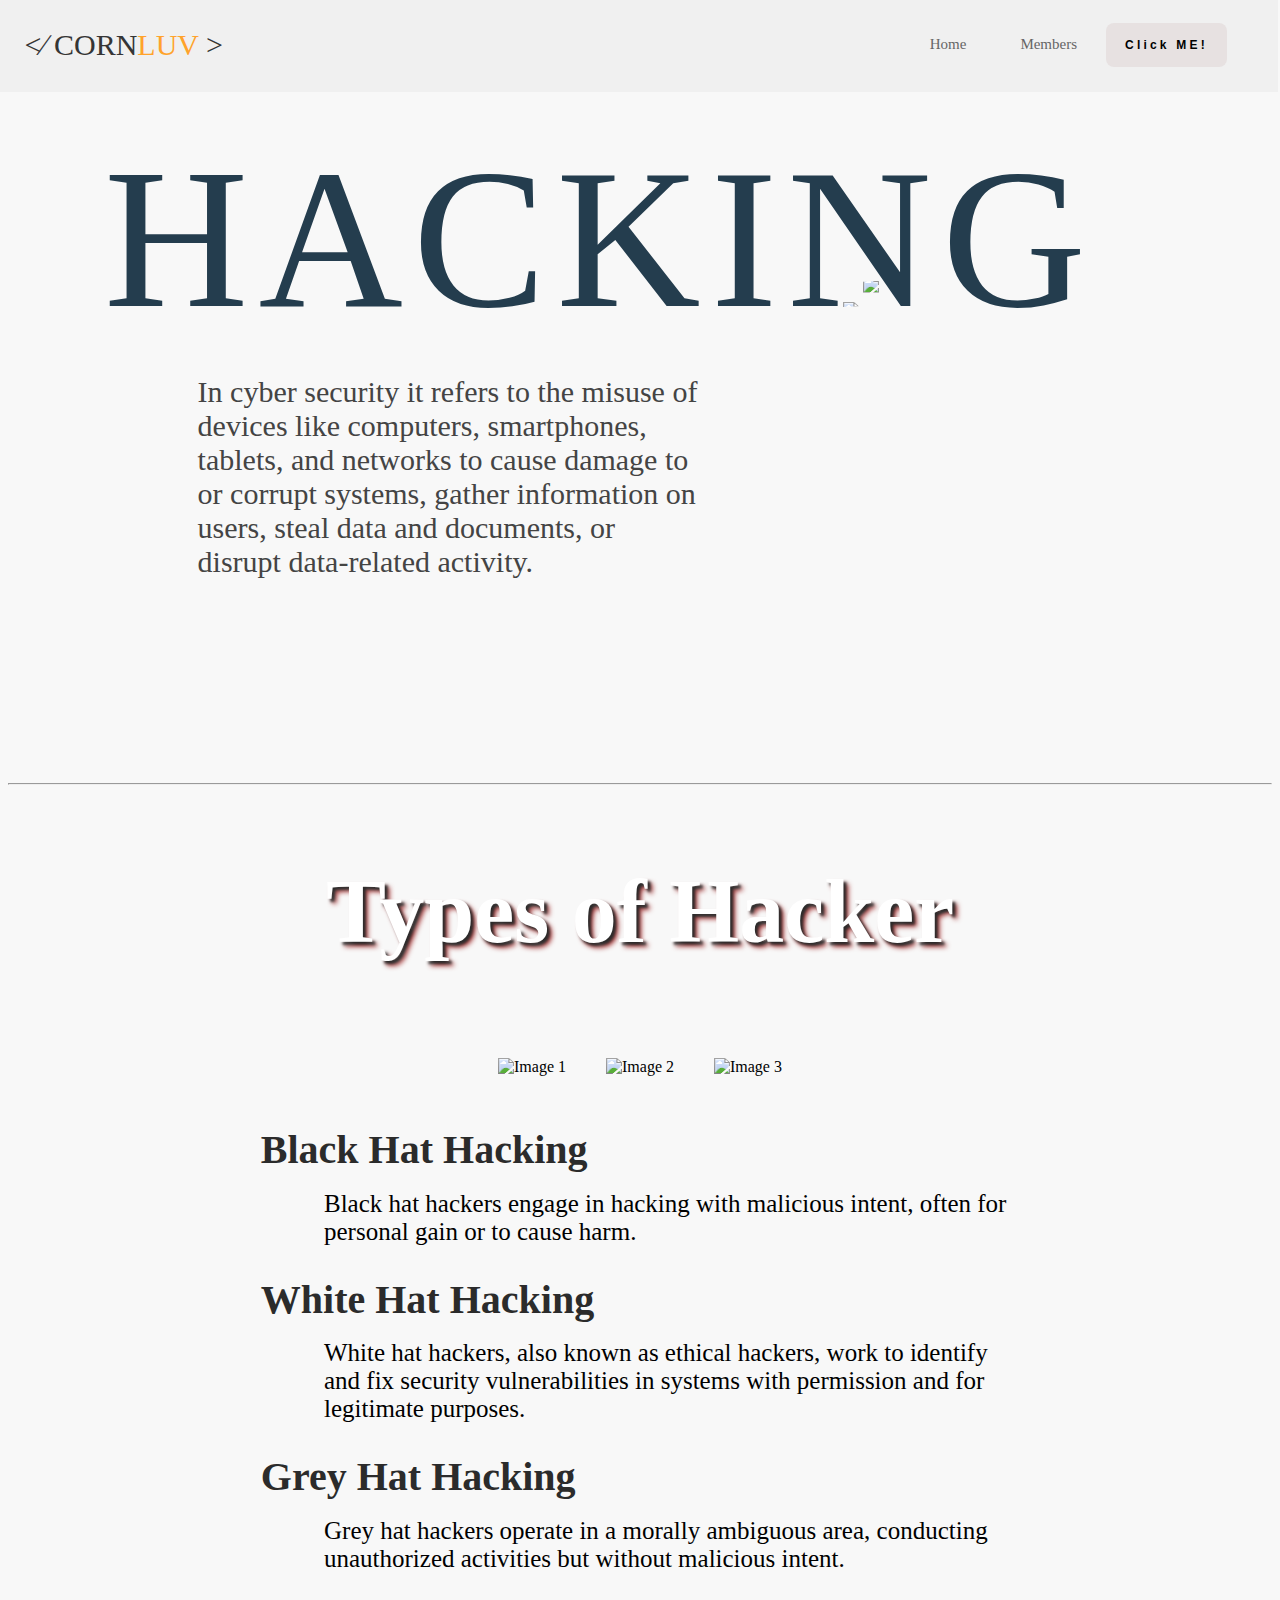
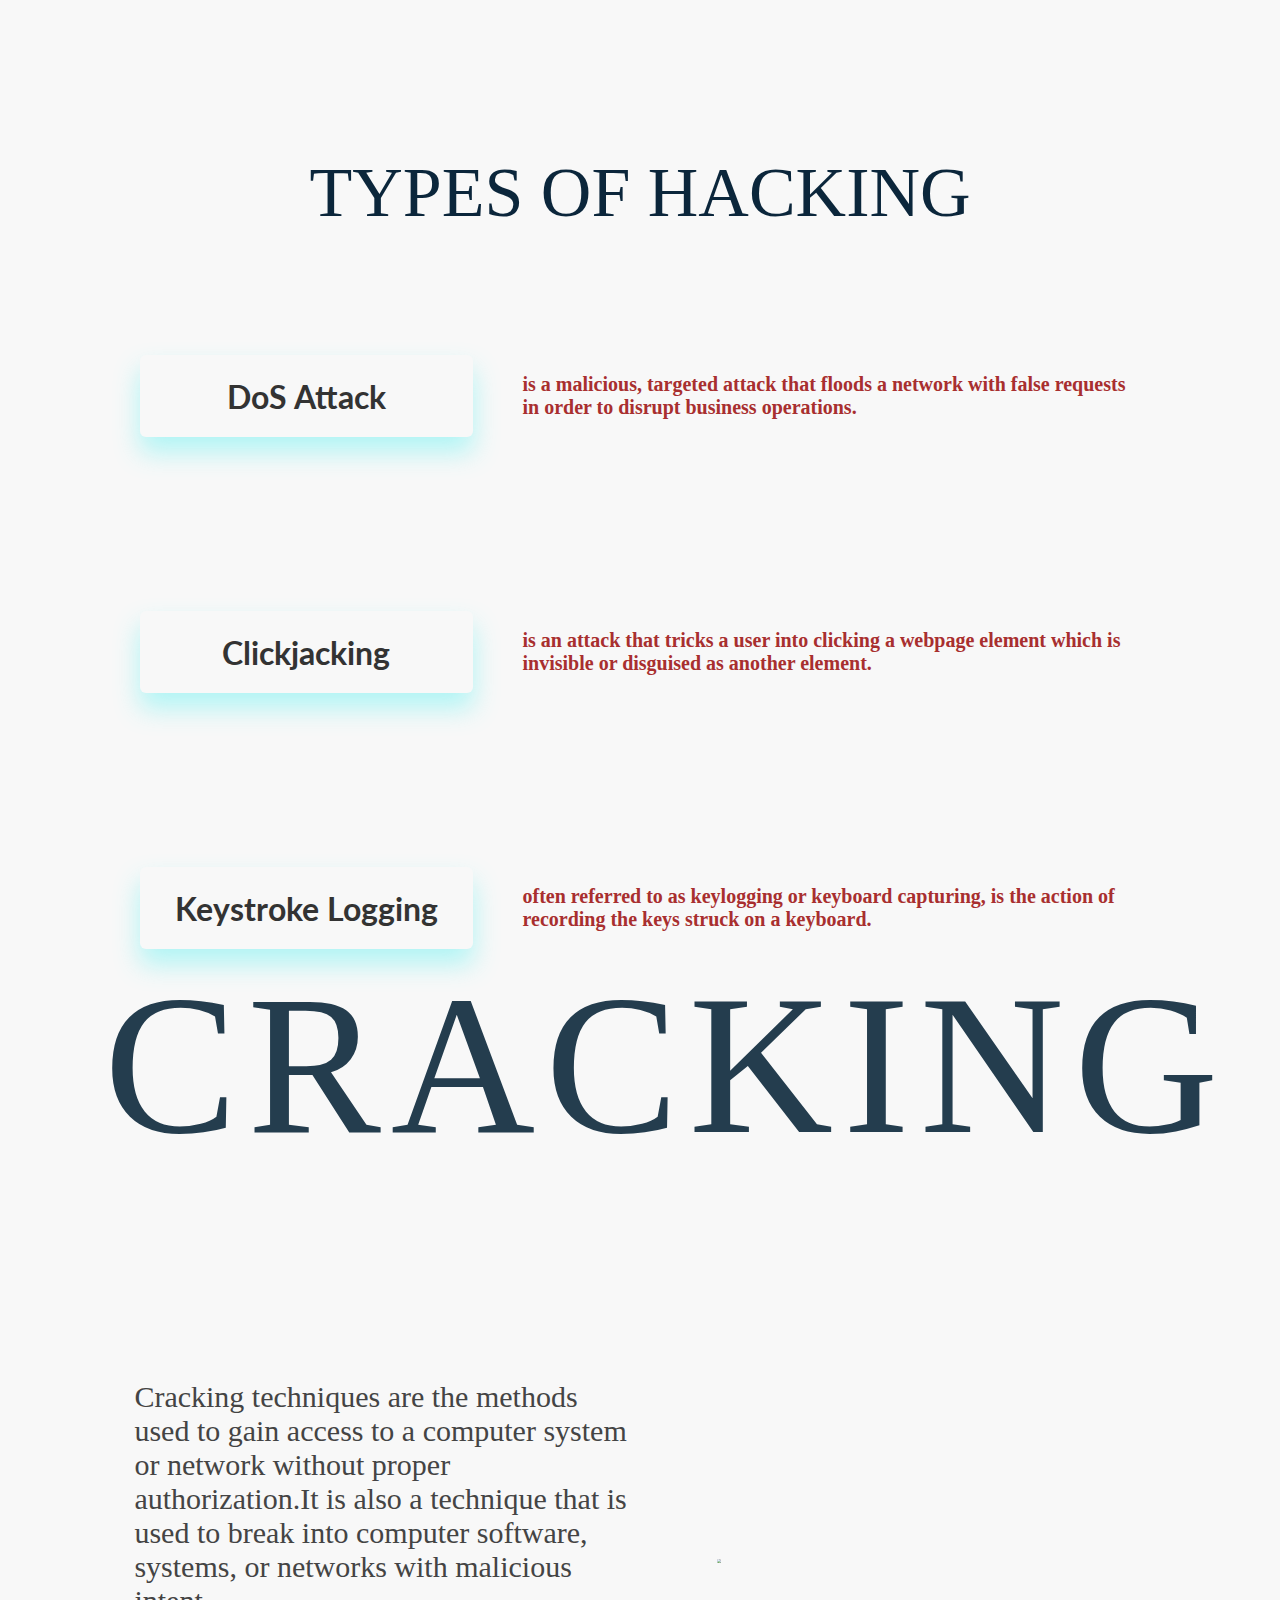
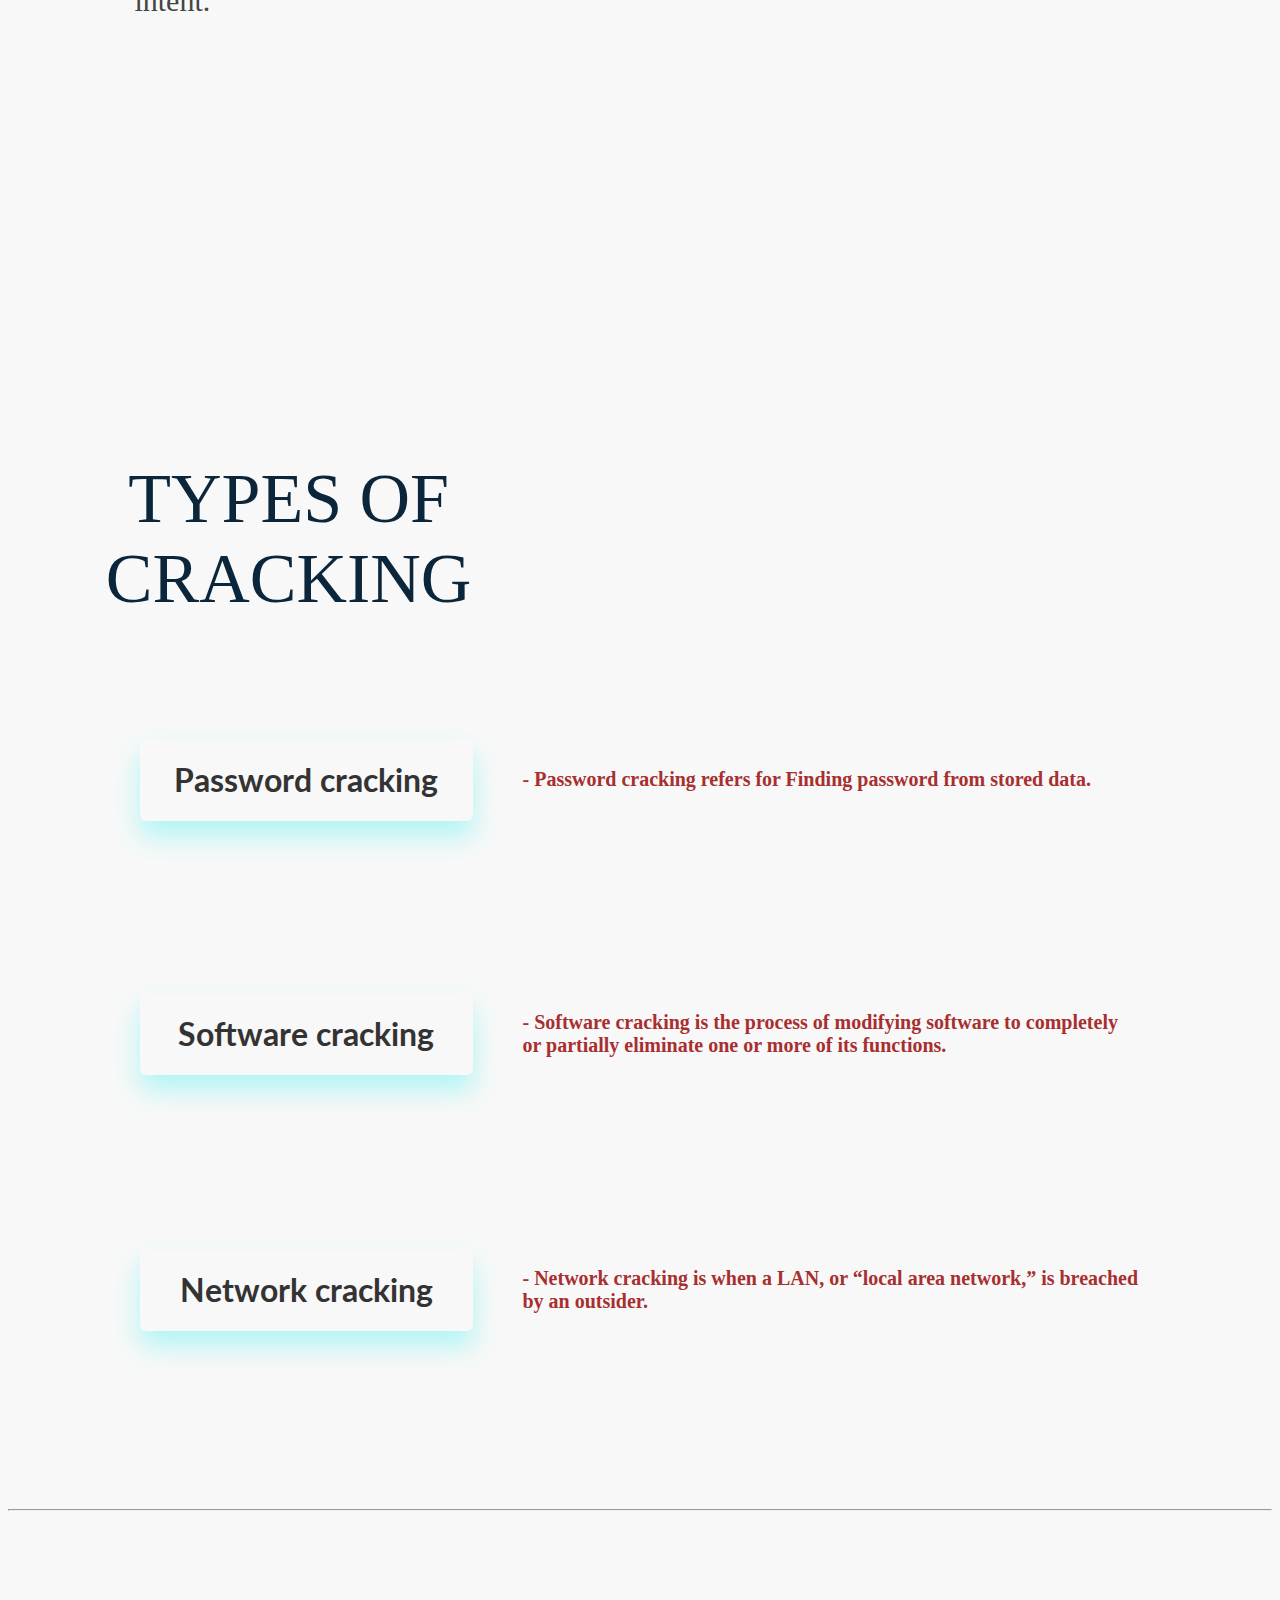
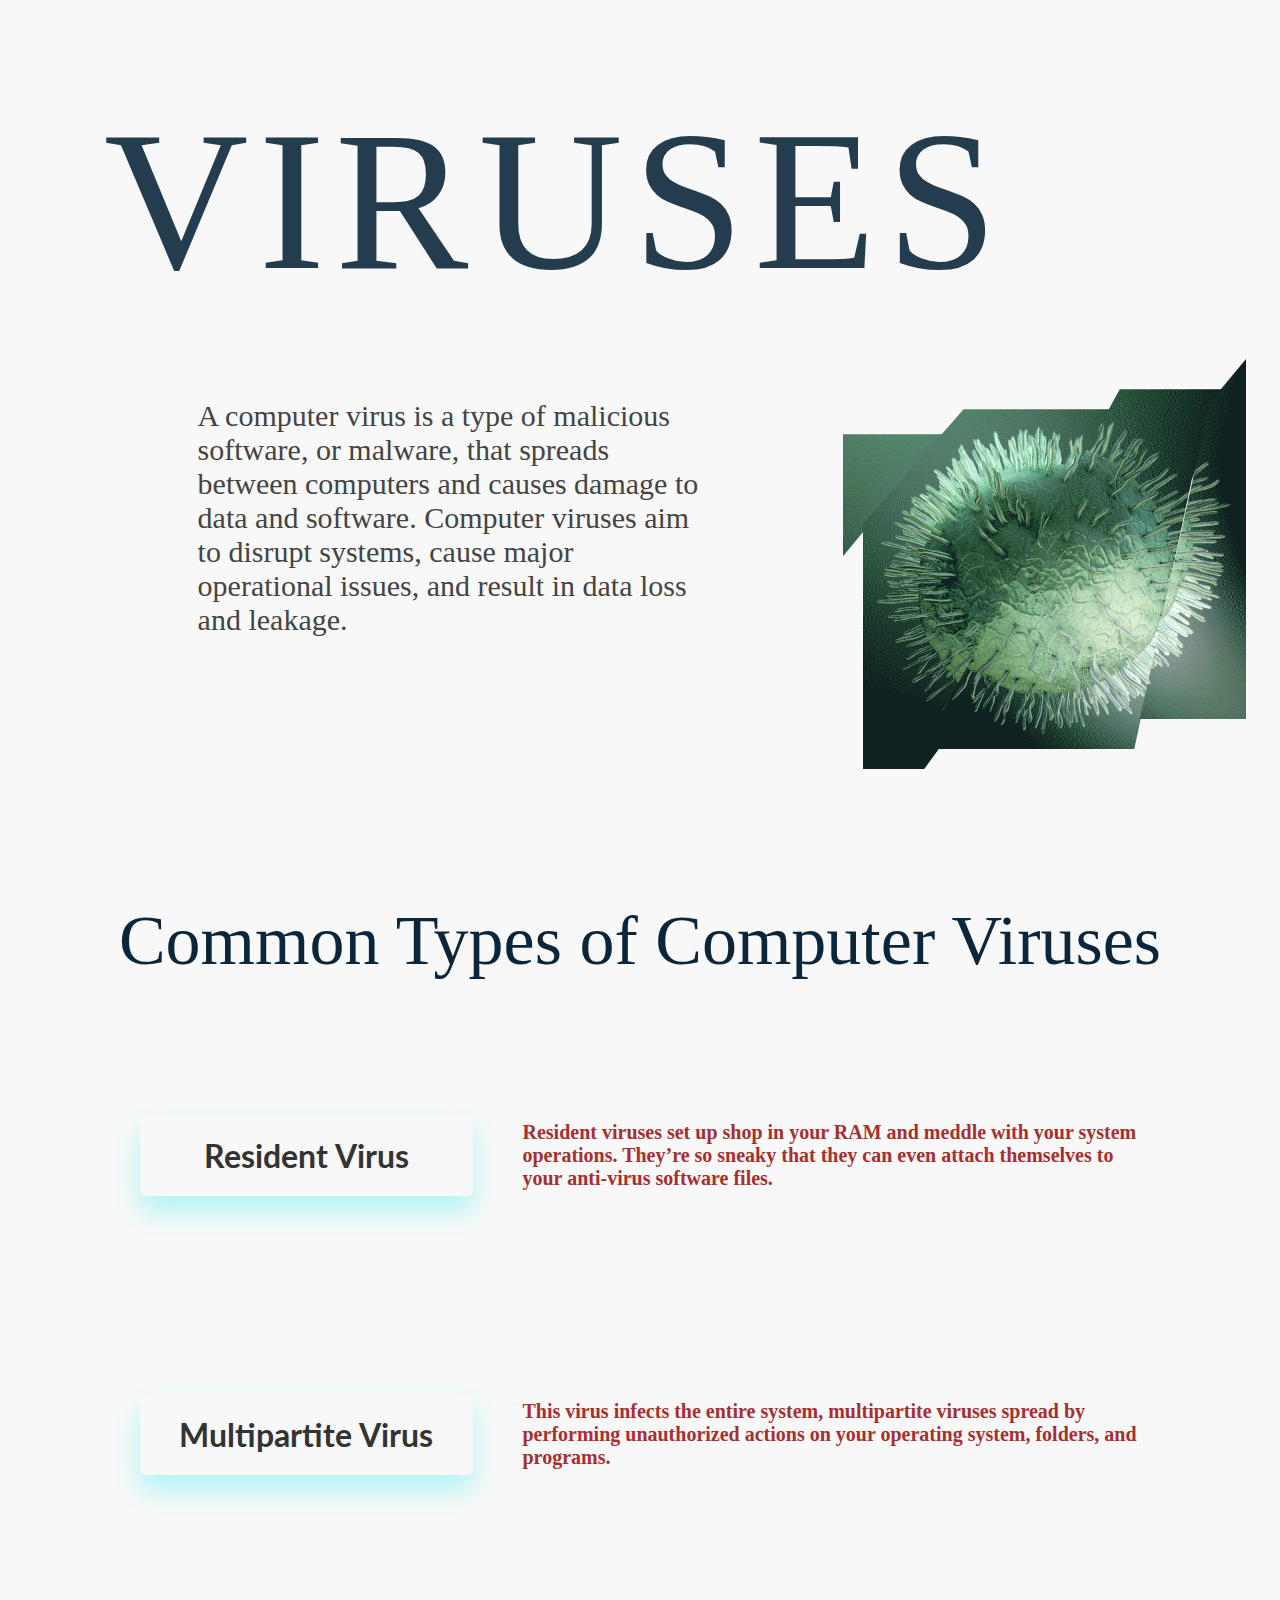
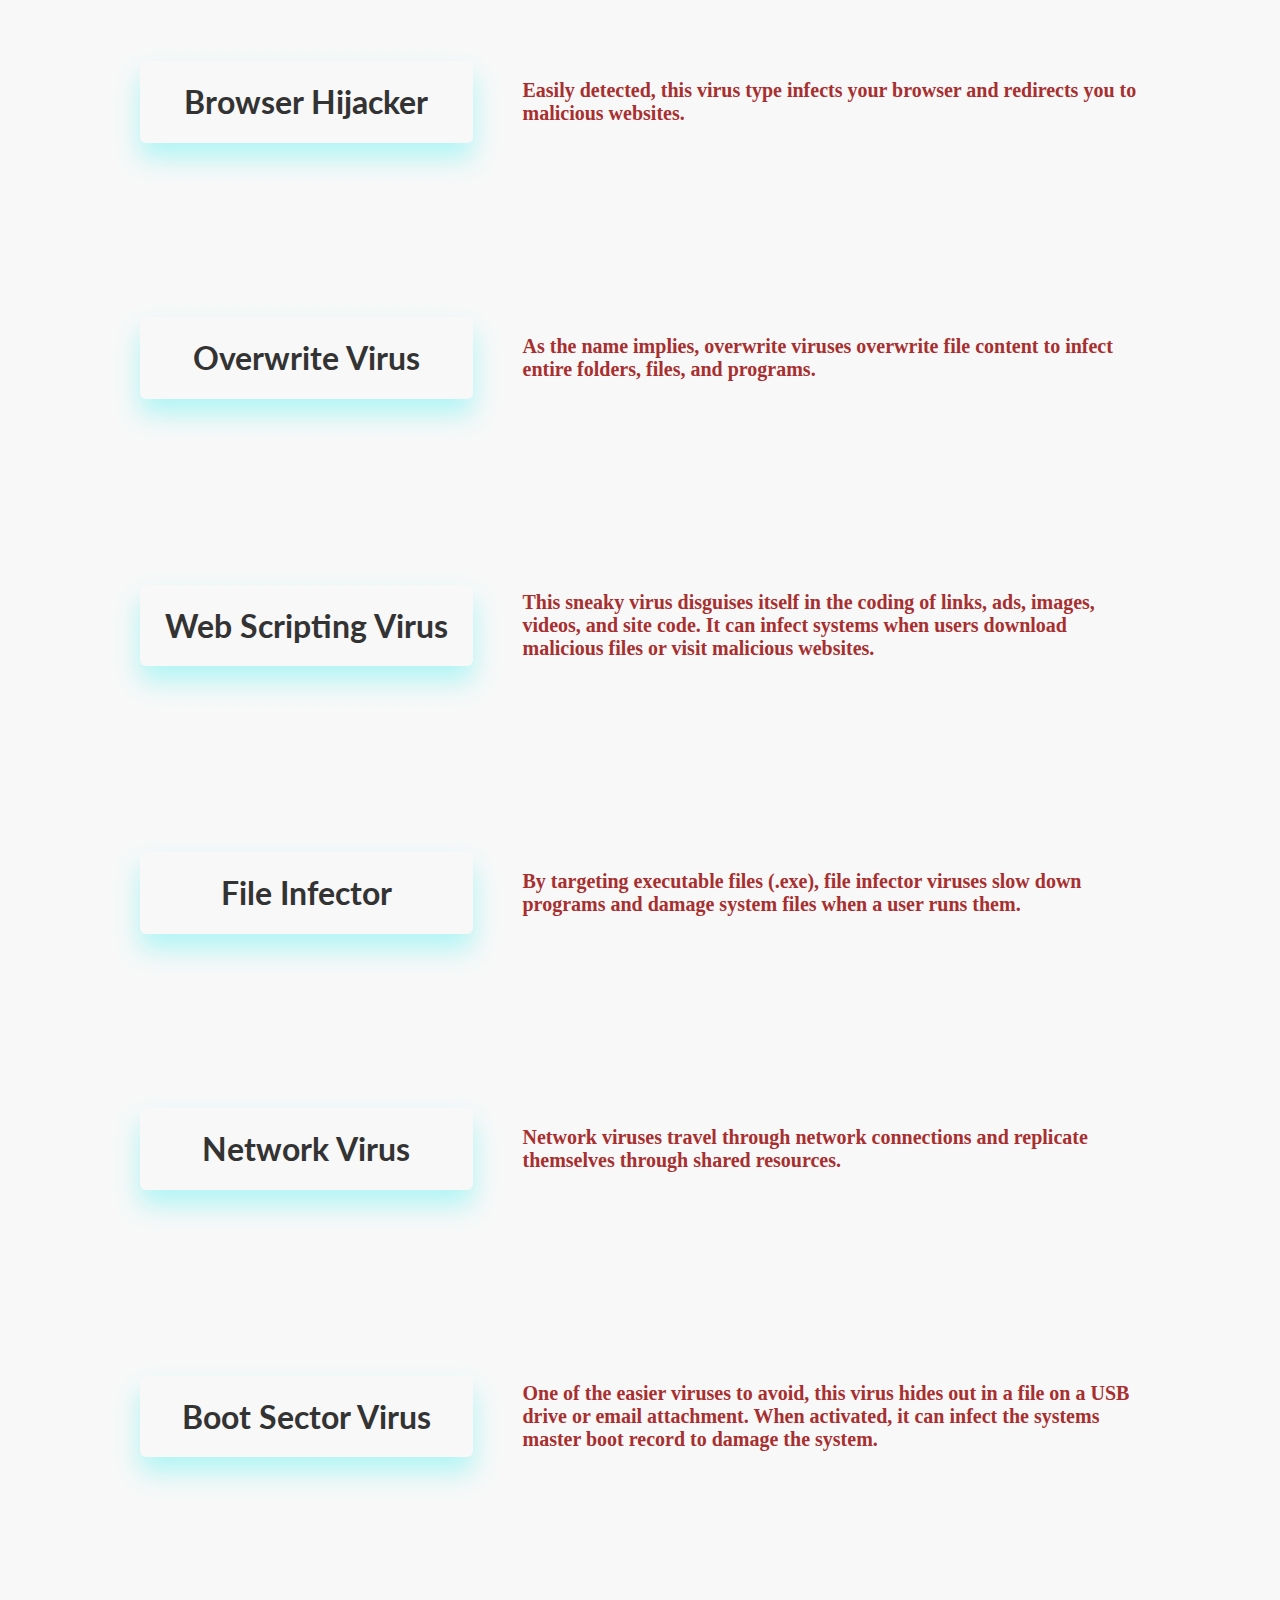
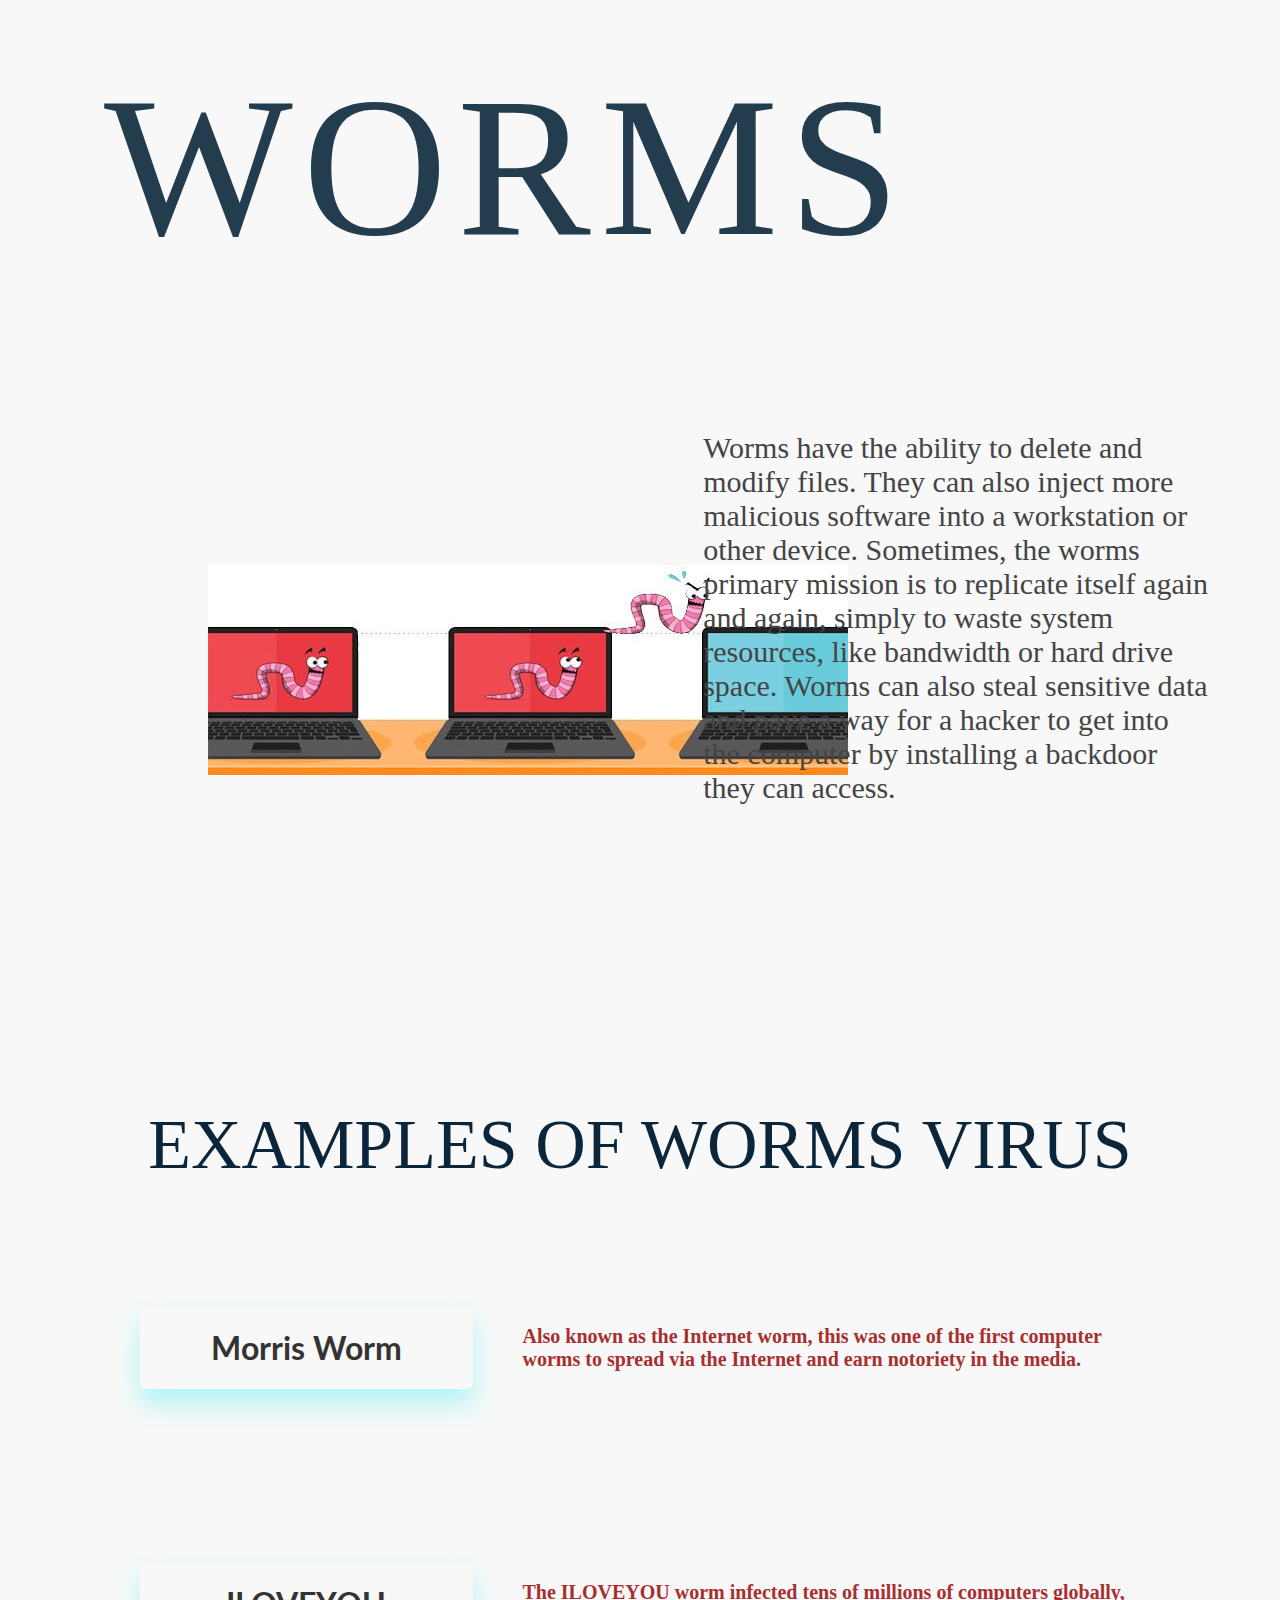
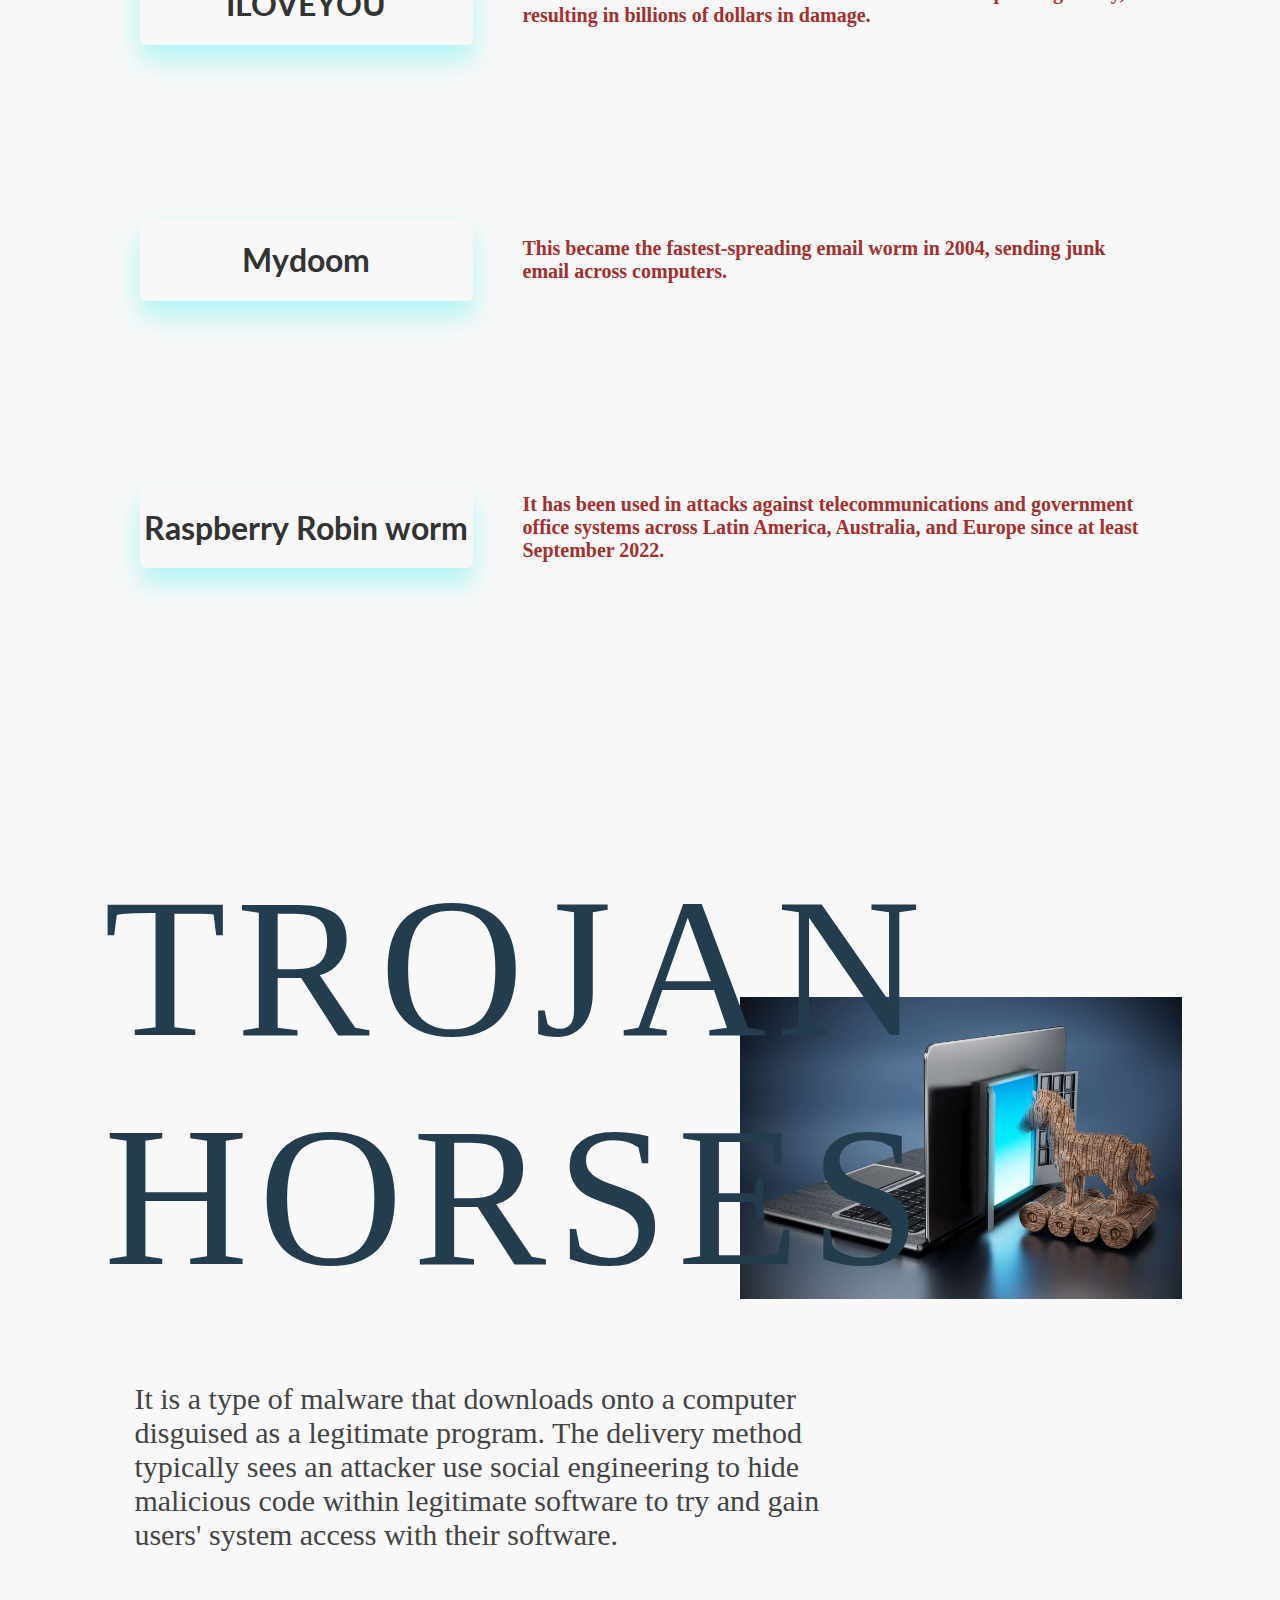
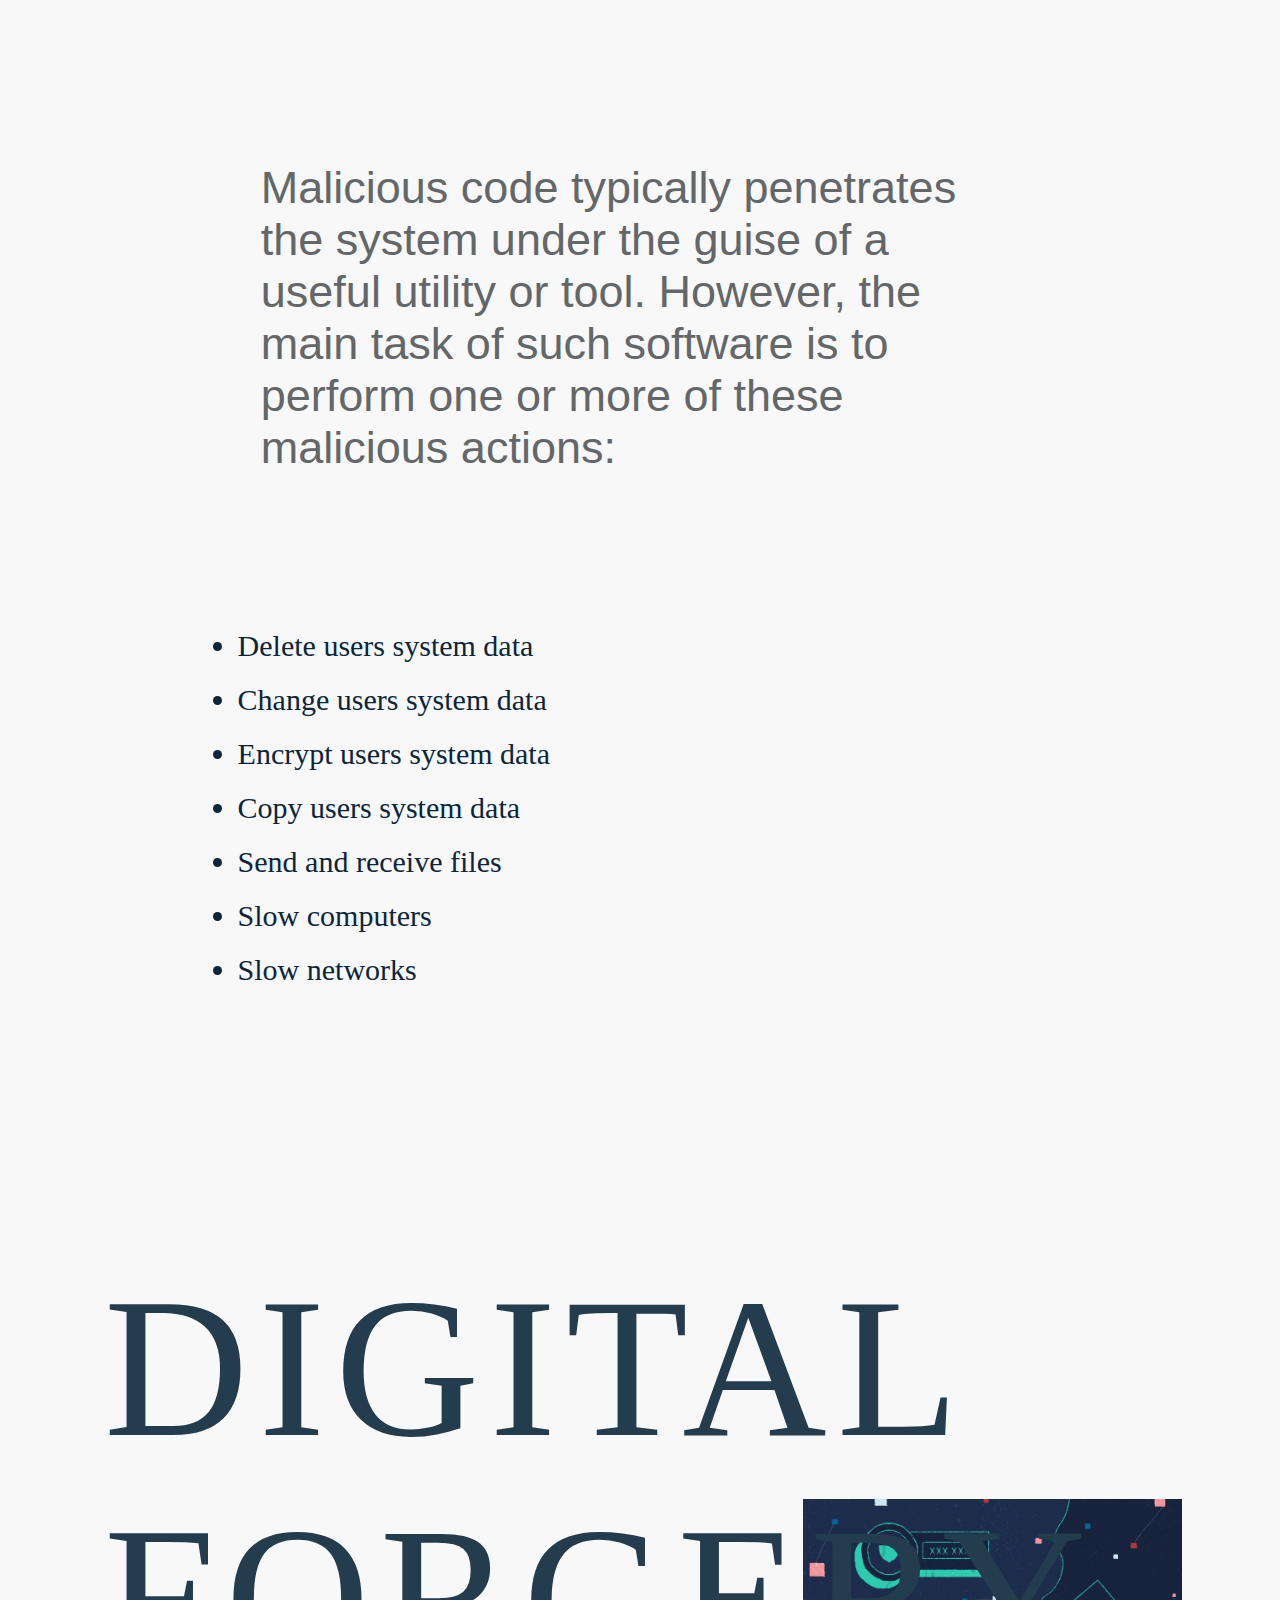
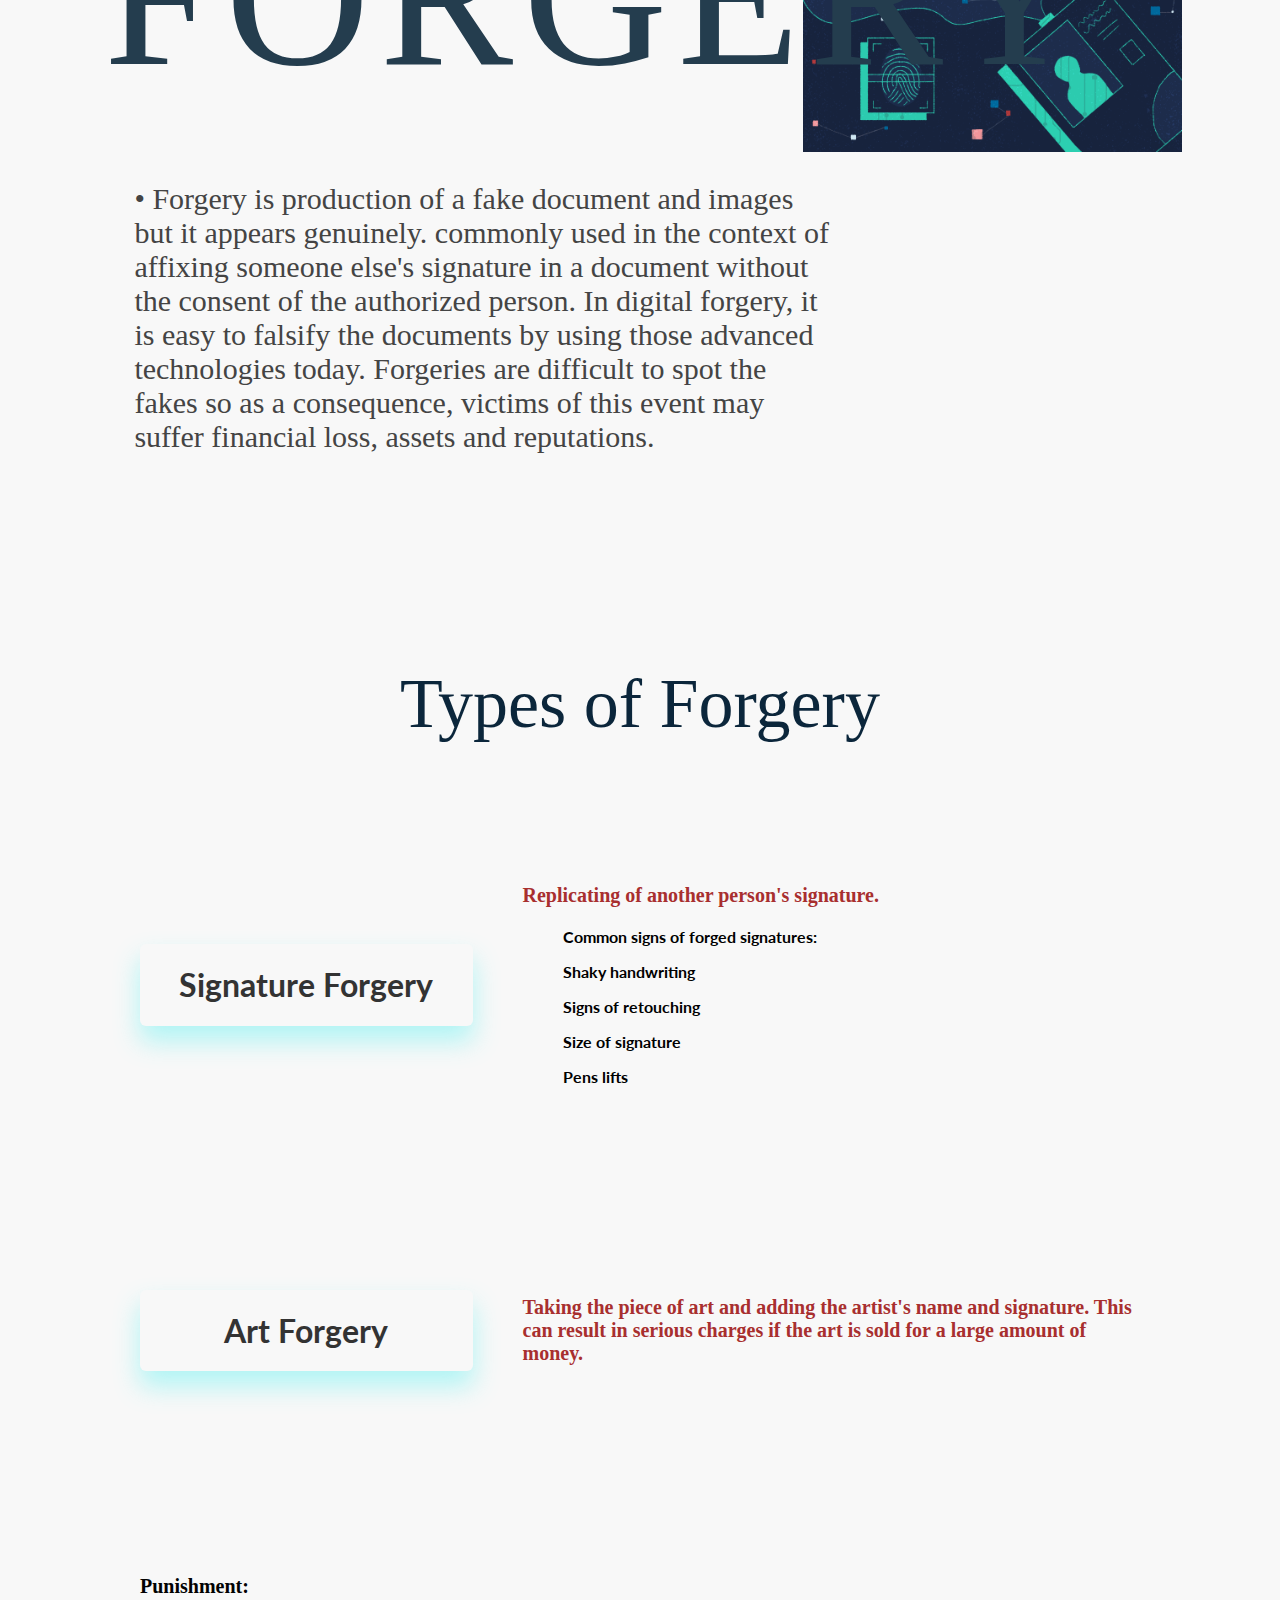
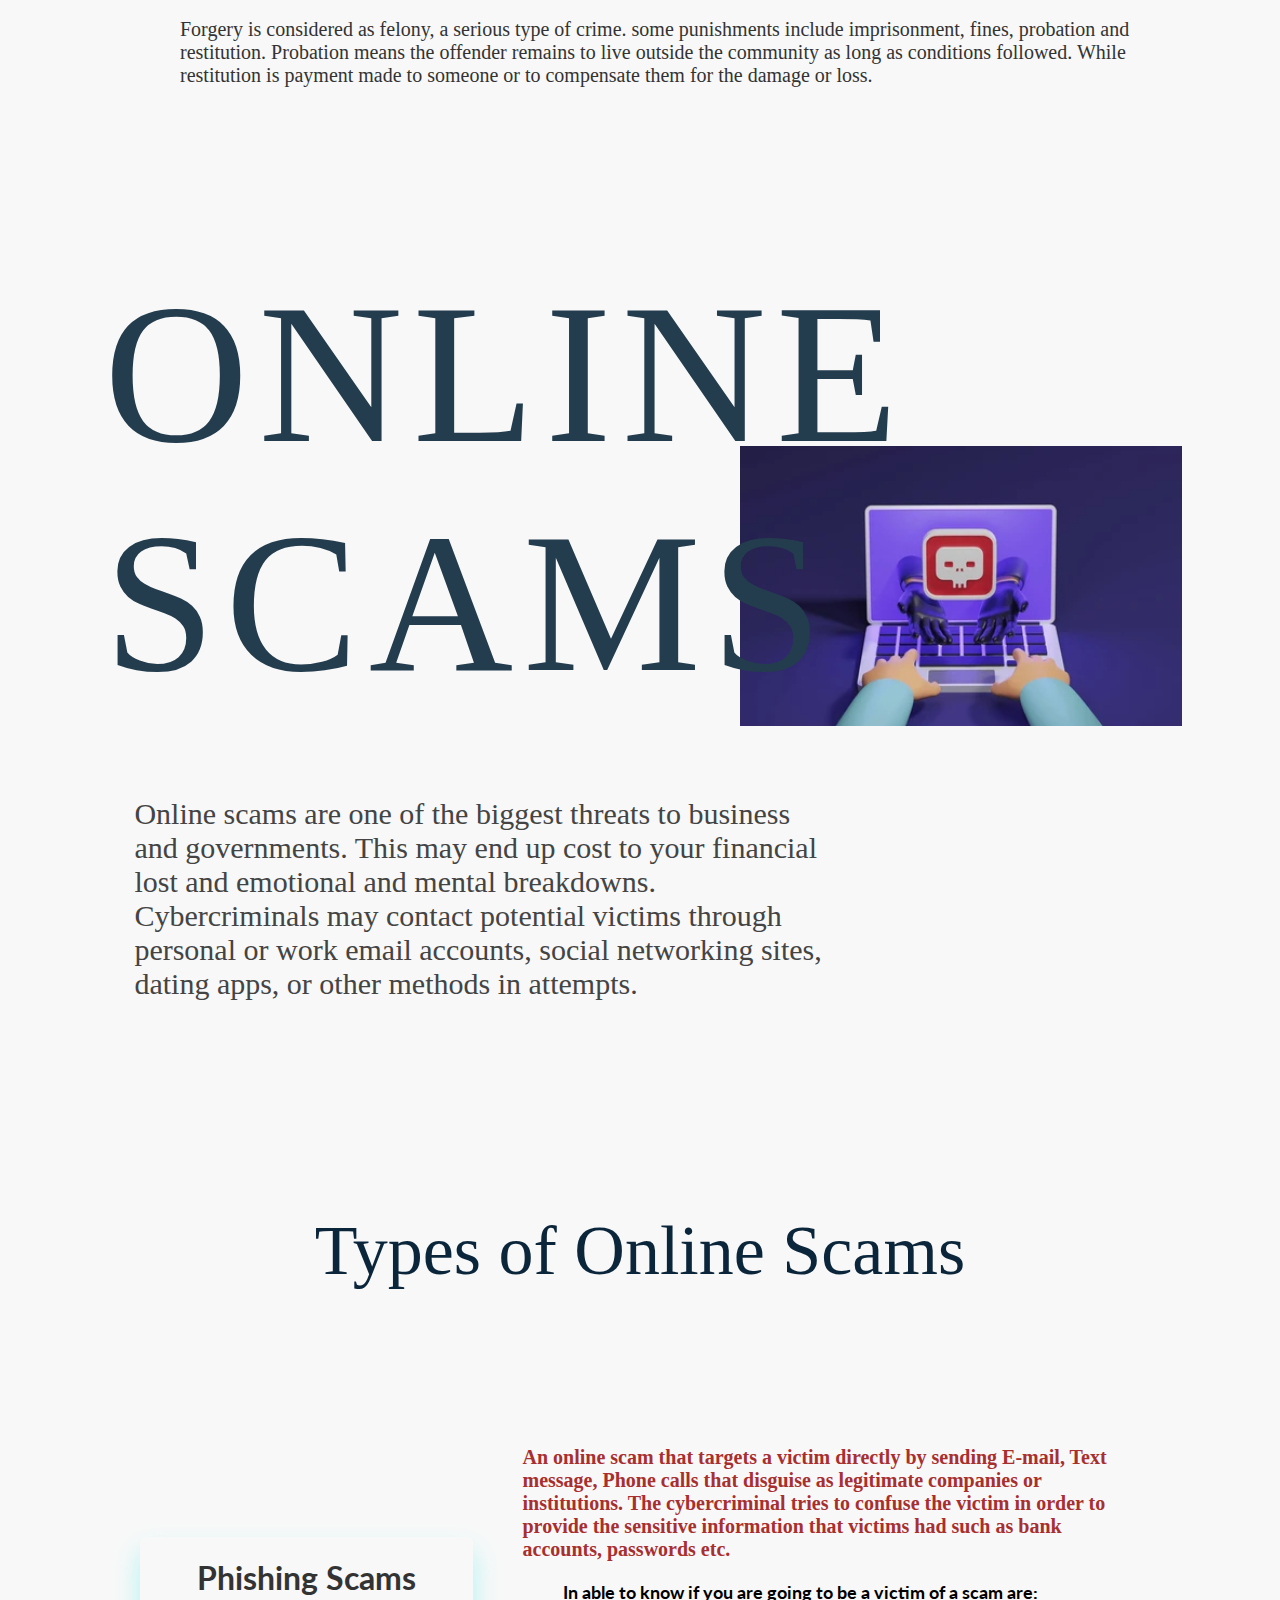
==== html/home.html @ a7689e76 "Update home.html" ====
<!DOCTYPE html>
<html lang="en">
<head>
    <meta charset="UTF-8">
    <meta name="viewport" content="width=device-width, initial-scale=1.0">
    <title>Reporting</title>
    <link rel="stylesheet" href="../css/home.css">
    <link rel="stylesheet" href="https://maxcdn.bootstrapcdn.com/font-awesome/4.7.0/css/font-awesome.min.css">
    <link rel="stylesheet" href="https://fonts.googleapis.com/css?family=Lato:300,400,700,900&subset=latin-ext">
</head>
<body>
    <div class="hero">
        <nav>
        <a href="../index.html"  style= "text-decoration:none;">
        <p class="logo" onmousedown="return false" onselect="return false">&lt;&#8725; CORN<span>LUV</span> &gt;</p>
        </a>
            <div class="hamburger-menu">
                <input id="menu_toggle" type="checkbox" />
                <label class="menu_btn" for="menu_toggle">
                </label>
            
                <ul class="menu_box">
                  <li><a class="menu_item" href="../html/home.html">Home</a></li>
                  <li><a class="menu_item" href="../html/member.html">Members</a></li>
                  <a href="#"><button class="quote"> Click ME!</button></a>
                </ul>
              </div>
        </nav>
    </div>


<div class="1topic">
  <div class="title">
    <p>HACKING</p>
    </div>
    <div class="hackerimg">
      <img class="image-1" src="../images/HackerMask.png" />
      <img class="image-2" src="../images/HackerMask.png" />
      <img class="image-3" src="../images/HackerMask.png" />
    </div>
</div>

<div class="hack-def">
  <p>In cyber security it refers to the misuse of devices like computers, smartphones, tablets, and networks to cause damage to or corrupt systems, gather information on users, steal data and documents, or disrupt data-related activity.</p>
</div>
<br><br><br><br>
<hr>

<div class="hats-type">
  <h2>Types of Hacker</h2>
</div>
<div class="image-container">
  <!-- Image 1 with hover text -->
  <div class="image-item">
      <img src="../images/blackhat.png" alt="Image 1">
      <div class="hover-text">BLACK HATS</div>
  </div>

  <!-- Image 2 with hover text -->
  <div class="image-item">
      <img src="../images/whitehat.png" alt="Image 2">
      <div class="hover-text">WHITE HATS</div>
  </div>

  <!-- Image 3 with hover text -->
  <div class="image-item">
      <img src="../images/grayhat.png" alt="Image 3">
      <div class="hover-text">GRAY HATS</div>
  </div>
</div>
<div class="hackers-def">
  <h1>Black Hat Hacking</h1>
   <p>Black hat hackers engage in hacking with malicious intent, often for personal gain or to cause harm.</p>

  <h1>White Hat Hacking</h1>
   <p>White hat hackers, also known as ethical hackers, work to identify and fix security vulnerabilities in systems with permission and for legitimate purposes.</p>

  <h1>Grey Hat Hacking</h1>
   <p>Grey hat hackers operate in a morally ambiguous area, conducting unauthorized activities but without malicious intent.</p>
</div>
</div>

 <!--types of hacking-->

 <div class="types-crack" style="margin-top: -50vh;">
  <p>TYPES OF HACKING</p>
</div> 

 <div class="blog-item">
  <a>
      <div class="icon">
          <h1>DoS Attack</h1>
      </div>
      <div class="content">
        <p style="text-align: left; font-weight: bold; color: rgb(168, 47, 47);">
          is a malicious, targeted attack that floods a network with false requests in order to disrupt business operations.          
        </p>
      </div>
  </a>

</div>

<div class="blog-item">
    <a>
      <div class="icon">
        <h1>Clickjacking</h1>
      </div>
      <div class="content">
        <p style="text-align: left; font-weight: bold; color: rgb(168, 47, 47);">
          is an attack that tricks a user into clicking a webpage element which is invisible or disguised as another element.
        </p>     
      </div>
    </a>
</div>


<div class="blog-item">
    <a>
      <div class="icon">
        <h1>Keystroke Logging</h1>
      </div>
      <div class="content">
        <p style="text-align: left; font-weight: bold; color: rgb(168, 47, 47);">
          often referred to as keylogging or keyboard capturing, is the action of recording the keys struck on a keyboard.          </p>
      </div>
    </a>
</div>


<!--second topic-->
<div class="stopic">
<div class="title">
  <p>CRACKING</p>
</div>
  <div class="crack-def">
    <p>Cracking techniques are the methods used to gain access to a computer system or network without proper authorization.It is also a technique that is used to break into computer software, systems, or networks with malicious intent.</p>
  </div>

  <div class="shrinkwrap">
    <div class="crackimg">
      <img class="img-top" src="../images/crack.png" >
      <img class="img-mid" src="../images/crack.png" >
      <img class="img-bottom" src="../images/crack.png" >
    </div>
      </div>
</div>

  <div class="types-crack">
    <p>TYPES OF CRACKING</p>
  </div> 

   <!--types of cracking-->

  <div class="blog-item">
    <a>
        <div class="icon">
            <h1>Password cracking</h1>
        </div>
        <div class="content">
          <p style="text-align: left; font-weight: bold; color: rgb(168, 47, 47);">
            - Password cracking refers for Finding password from stored data.
            </p>
        </div>
    </a>

</div>

<div class="blog-item">
      <a>
        <div class="icon">
          <h1>Software cracking</h1>
        </div>
        <div class="content">
          <p style="text-align: left; font-weight: bold; color: rgb(168, 47, 47);">
            - Software cracking is the process of modifying  software to completely or partially eliminate one or more of its functions.            
          </p>
        </div>
      </a>
</div>


<div class="blog-item">
      <a>
        <div class="icon">
          <h1>Network cracking</h1>
        </div>
        <div class="content">
          <p style="text-align: left; font-weight: bold; color: rgb(168, 47, 47);">
            - Network cracking is when a LAN, or “local area network,” is breached by an outsider.
            </p>
        </div>
      </a>
</div>

<hr class="lines2">

<!-- VIRUSES-->

<div class="viruses">
  <div class="title">
    <p>VIRUSES</p>
  </div>
    <div class="virus-def">
      <p>A computer virus is a type of malicious software, or malware, that spreads between computers and causes damage to data and software. Computer viruses aim to disrupt systems, cause major operational issues, and result in data loss and leakage.</p>  
    </div>

    <div class="virimg">
      <img class="vir1" src="../images/giphy.gif" />
      <img class="vir2" src="../images/giphy.gif" />
      <img class="vir3" src="../images/giphy.gif" />
      <img class="vir4" src="../images/giphy.gif" />
    </div>
</div>

<!--TYPES OF VIRUSES-->

<div id="virus_common_types">
<div class="types-virus">
  <p>Common Types of Computer Viruses</p>
</div> 


<div class="blog-item">
  <a>
      <div class="icon">
          <h1>Resident Virus</h1>
      </div>
      <div class="content">
        <p style="text-align: left; font-weight: bold; color: rgb(168, 47, 47);">
          Resident viruses set up shop in your RAM and meddle with your system operations. They’re so sneaky that they can even attach themselves to your anti-virus software files.        </p>
      </div>
  </a>

</div>

<div class="blog-item">
    <a>
      <div class="icon">
        <h1>Multipartite Virus</h1>
      </div>
      <div class="content">
        <p style="text-align: left; font-weight: bold; color: rgb(168, 47, 47);">
          This virus infects the entire system, multipartite viruses spread by performing unauthorized actions on your operating system, folders, and programs.
        </p>
      </div>
    </a>
</div>

<div class="blog-item">
    <a>
      <div class="icon">
        <h1>Browser Hijacker</h1>
      </div>
      <div class="content">
        <p style="text-align: left; font-weight: bold; color: rgb(168, 47, 47);">
          Easily detected, this virus type infects your browser and redirects you to malicious websites.
        </p>
      </div>
    </a>
</div>

<div class="blog-item">
  <a>
    <div class="icon">
      <h1>Overwrite Virus</h1>
    </div>
    <div class="content">
      <p style="text-align: left; font-weight: bold; color: rgb(168, 47, 47);">
        As the name implies, overwrite viruses overwrite file content to infect entire folders, files, and programs.
      </p>
    </div>
  </a>
</div>

<div class="blog-item">
  <a>
    <div class="icon">
      <h1>Web Scripting Virus</h1>
    </div>
    <div class="content">
      <p style="text-align: left; font-weight: bold; color: rgb(168, 47, 47);">
        This sneaky virus disguises itself in the coding of links, ads, images, videos, and site code. It can infect systems when users download malicious files or visit malicious websites.      
      </p>
    </div>
  </a>
</div>


<div class="blog-item">
  <a>
    <div class="icon">
      <h1>File Infector</h1>
    </div>
    <div class="content">
      <p style="text-align: left; font-weight: bold; color: rgb(168, 47, 47);">
        By targeting executable files (.exe), file infector viruses slow down programs and damage system files when a user runs them.
      </p>
    </div>
  </a>
</div>


<div class="blog-item">
  <a>
    <div class="icon">
      <h1>Network Virus</h1>
    </div>
    <div class="content">
      <p style="text-align: left; font-weight: bold; color: rgb(168, 47, 47);">
        Network viruses travel through network connections and replicate themselves through shared resources.
      </p>
    </div>
  </a>
</div>


<div class="blog-item">
  <a>
    <div class="icon">
      <h1>Boot Sector Virus</h1>
    </div>
    <div class="content">
      <p style="text-align: left; font-weight: bold; color: rgb(168, 47, 47);">
        One of the easier viruses to avoid, this virus hides out in a file on a USB drive or email attachment. When activated, it can infect the systems master boot record to damage the system.      
      </p>
    </div>
  </a>
</div>
</div>

<!-- WORMS -->
<div class="worms">
  <div class="title">
    <p>WORMS</p>
  </div>
    <div class="worms-def">
      <p>Worms have the ability to delete and modify files. They can also inject more malicious software into a workstation or other device. Sometimes, the worms primary mission is to replicate itself again and again, simply to waste system resources, like bandwidth or hard drive space. Worms can also steal sensitive data and pave a way for a hacker to get into the computer by installing a backdoor they can access.</p>
    </div>
    <div class="wormimg">
      <img src="../images/worms.jpg" alt="">
    </div>

</div>

<!--types of worms virus-->

<div class="types-crack">
  <p>EXAMPLES OF WORMS VIRUS</p>
</div> 

 <div class="blog-item">
  <a>
      <div class="icon">
          <h1>Morris Worm</h1>
      </div>
      <div class="content">
        <p style="text-align: left; font-weight: bold; color: rgb(168, 47, 47);">
          Also known as the Internet worm, this was one of the first computer worms to spread via the Internet and earn notoriety in the media. 
        </p>
      </div>
  </a>

</div>

<div class="blog-item">
    <a>
      <div class="icon">
        <h1>ILOVEYOU</h1>
      </div>
      <div class="content">
      <p style="text-align: left; font-weight: bold; color: rgb(168, 47, 47);">
        The ILOVEYOU worm infected tens of millions of computers globally, resulting in billions of dollars in damage.      
      </p>     
      </div>
    </a>
</div>


<div class="blog-item">
    <a>
      <div class="icon">
        <h1>Mydoom</h1>
      </div>
      <div class="content">
        <p style="text-align: left; font-weight: bold; color: rgb(168, 47, 47);">
          This became the fastest-spreading email worm in 2004, sending junk email across computers.
        </p>
      </div>
    </a>
</div>

<div class="blog-item">
  <a>
    <div class="icon">
      <h1>Raspberry Robin worm</h1>
    </div>
    <div class="content">
      <p style="text-align: left; font-weight: bold; color: rgb(168, 47, 47);">
        It has been used in attacks against telecommunications and government office systems across Latin America, Australia, and Europe since at least September 2022.
      </p>
    </div>
  </a>
</div>

<!--TROJAN -->
<div class="trojan">
  <div class="title">
    <p>TROJAN HORSES</p>
  </div>
    <div class="troj-def">
      <p>It is a type of malware that downloads onto a computer disguised as a legitimate program. The delivery method typically sees an attacker use social engineering to hide malicious code within legitimate software to try and gain users' system access with their software.</p>
    </div>
  <div class="trojimg">
    <img src="../images/trojanhorse.jpg" alt="">
  </div>
</div>

<div class="trojanexplain">
  <p>
    Malicious code typically penetrates the system under the guise of a useful utility or tool. However, the main task of such software is to perform one or more of these malicious actions:
  </p>
  <ul>
    <li>
      Delete users system data
    </li>
    <li>
      Change users system data 
    </li>
    <li>
      Encrypt users system data
    </li>
    <li>
      Copy users system data
    </li>
    <li>
      Send and receive files
    </li>
    <li>
      Slow computers
    </li>
    <li>
      Slow networks
    </li>
  </ul>
</div>

<!-- Digital Forgery-->
<div class="trojan">
  <div class="title">
    <p>Digital Forgery</p>
  </div>
    <div class="troj-def">
      <p>
        •	Forgery is production of a fake document and images but it appears genuinely. commonly used in the context of affixing someone else's signature in a document without the consent of the authorized person. In digital forgery, it is easy to falsify the documents by using those advanced technologies today. Forgeries are difficult to spot the fakes so as a consequence, victims of this event may suffer financial loss, assets and reputations. 
      </p>
    </div>
  <div class="trojimg">
    <img style="width: 30%;" src="../images/digitalforgery.gif" alt="">
  </div>
</div>

<!--TYPES OF DIGITAL FORGERY-->

<div id="virus_common_types">
  <div class="types-virus">
    <p>Types of Forgery</p>
  </div> 
  
  
  <div class="blog-item">
    <a>
        <div class="icon">
            <h1>Signature Forgery</h1>
        </div>
        <div class="content" style="text-align: left; font-weight: bold; color: rgb(168, 47, 47);">
          <p>
          Replicating of another person's signature.
          </p>
          <p>
            <ul style="color: black;">
              Common signs of forged signatures:
            </ul>        
            <ul style="color: black;"> 
              Shaky handwriting
            </ul>
            <ul style="color: black;">
              Signs of retouching
            </ul>
            <ul style="color: black;">
              Size of signature
            </ul>
            <ul style="color: black;">
              Pens lifts
            </ul>
          </p>
          </div>
    </a>
  
  </div>
  
  <div class="blog-item">
      <a>
        <div class="icon">
          <h1>Art Forgery</h1>
        </div>
        <div class="content">
          <p style="text-align: left; font-weight: bold; color: rgb(168, 47, 47);">
          Taking the piece of art and adding the artist's name and signature. This can result in serious charges if the art is sold for a large amount of money.
          </p>
        </div>
      </a>
  </div>

  <div class="blog-item" style="margin-top: 0vh;">
    <a>
      <div class="content" style="width: 100%;">
        <p style="text-align: left; font-weight: bold; color: rgb(2, 2, 2);">
        Punishment: 
        </p>
        <p style="text-align: left; margin-left: 40px;">
          Forgery is considered as felony, a serious type of crime. some punishments include imprisonment, fines, probation and restitution. Probation means the offender remains to live outside the community as long as conditions followed. While restitution is payment made to someone or to compensate them for the damage or loss.
        </p>
      </div>
    </a>
</div>
</div>

<!-- Online Scam-->
<div class="online-scam">
  <div class="title">
    <p>ONLINE SCAMS</p>
  </div>
    <div class="troj-def">
      <p>
        Online scams are one of the biggest threats to business and governments. This may end up cost to your financial lost and emotional and mental breakdowns. Cybercriminals may contact potential victims through personal or work email accounts, social networking sites, dating apps, or other methods in attempts.
      </p>
    </div>
  <div class="trojimg">
    <img style="width: 35%;" src="../images/onlninescam.png" alt="">
  </div>
</div>

<!--TYPES OF ONLINE SCAMS-->

<div id="virus_common_types">
  <div class="types-virus">
    <p style="margin-bottom: 85px;">Types of Online Scams</p>
  </div> 
  
  
  <div class="blog-item">
    <a>
        <div class="icon">
            <h1>Phishing Scams</h1>
        </div>
        <div class="content" style="text-align: left; font-weight: bold; color: rgb(168, 47, 47);">
          <p>
            An online scam that targets a victim directly by sending E-mail, Text message, Phone calls that disguise as legitimate companies or institutions. The cybercriminal tries to confuse the victim in order to provide the sensitive information that victims had such as bank accounts, passwords etc. 
          </p>
          <p>
            <ul style="color: black; font-size: 18px;">
              In able to know if you are going to be a victim of a scam are:
            </ul>        
            <ul style="color: rgb(37, 37, 37);"> 
             * Urgent tones (using of "!!!")
            </ul>
            <ul style="color: rgb(37, 37, 37);">
             * Misspelling and Poor grammar
            </ul>
            <ul style="color: rgb(37, 37, 37);">
             * Low quality Logo
            </ul>
          </p>
          </div>
    </a>
  </div>
  
  <div class="blog-item">
      <a>
        <div class="icon">
          <h1>Ransomware</h1>
        </div>
        <div class="content" style="text-align: left; font-weight: bold; color: rgb(168, 47, 47);">
          <p>
            A type of online scam where a cybercriminal will provide a link or attachments / files that contain malicious software or malware that can access your data. Once the software or the malware is installed on your devices, they will demand a ransom payment or else they will expose the breached information or sell it to black market.
          </p>
          <p>
            <ul style="color: black; font-size: 18px;">
              Prevention:        
            </ul>        
            <ul style="color: rgb(37, 37, 37);"> 
             * Back up your data
            </ul>
            <ul style="color: rgb(37, 37, 37);">
             * Download anti-virus software for detection of harmful threats.
            </ul>
          </p>
        </div>
      </a>
  </div>
  <div class="blog-item">
      <a>
        <div class="icon">
          <h1>Scareware</h1>
        </div>
        <div class="content" style="text-align: left; font-weight: bold; color: rgb(168, 47, 47);">
          <p>
            a malware tactic that manipulates the user to believe in something that is urgent to download or buy. This scare ware usually uses as pop-up ads fake warning tricks such as your device has been infected of virus etc.
          </p>
          <p>
            <ul style="color: black; font-size: 18px;">
              To determine scareware:        
            </ul>        
            <ul style="color: rgb(37, 37, 37);"> 
             * Pop-up is hard to close
            </ul>
            <ul style="color: rgb(37, 37, 37);">
             * The pop-up wants you to act urgently
            </ul>
            <ul style="color: rgb(37, 37, 37);">
             * Non popular company
            </ul>
          </p>
        </div>
      </a>
  </div>
  <div class="blog-item">
      <a>
        <div class="icon">
          <h1>Travel Scams</h1>
        </div>
        <div class="content" style="text-align: left; font-weight: bold; color: rgb(168, 47, 47);">
          <p>
            The cybercriminal will send an email pretending that they are part of travel agencies. They will offer you a "FREE" vacation that you need to pay for. they will convince you to buy travel insurance for a trip. 
          </p>
        </div>
      </a>
  </div>
  <div class="blog-item">
      <a>
        <div class="icon">
          <h1>Fake Shopping Websites</h1>
        </div>
        <div class="content" style="text-align: left; font-weight: bold; color: rgb(168, 47, 47);">
          <p>
            They create and publish a fake or replication of shopping websites. Sets the popular brands of clothing and electronics at low prices. Once you record your banking information at the time of purchase, they will use it for themselves.
          </p>
        </div>
      </a>
  </div>
  <div class="blog-item">
      <a>
        <div class="icon">
          <h1>Romance Scams</h1>
        </div>
        <div class="content" style="text-align: left; font-weight: bold; color: rgb(168, 47, 47);">
          <p>
            love scammers pretend to looking for love / partners. engage using fake photos and information. they usually target people on dating apps, sites. They will try to get financial information as soon as possible. 
          </p>
          <p>
            <ul style="color: black; font-size: 18px;">
              Warning signs:        
            </ul>        
            <ul style="color: rgb(37, 37, 37);"> 
             * Live out of state
            </ul>
            <ul style="color: rgb(37, 37, 37);">
             * Relationship moves fast
            </ul>
            <ul style="color: rgb(37, 37, 37);">
             * They ask for money / personal information
            </ul>
          </p>
        </div>
      </a>
  </div>
  <div class="blog-item">
      <a>
        <div class="icon">
          <h1>Lottery Scams</h1>
        </div>
        <div class="content" style="text-align: left; font-weight: bold; color: rgb(168, 47, 47);">
          <p>
            This is a sub-category of phishing scams. A scammer will send you an email that you won a huge amount of money another sorts of fantastic prizes, the email or a text message will ask you to respond quickly or you will it out. They usually ask you to pay some small fees for some insurance purposes, government taxes, bank fees etc. 
          </p>
          <p>
            <ul style="color: black; font-size: 18px;">
              Prevention:        
            </ul>        
            <ul style="color: rgb(37, 37, 37);"> 
             * Don't reply to the email sender
            </ul>
            <ul style="color: rgb(37, 37, 37);">
             * Don't send money or fees to claim the prize or lottery winnings.
            </ul>
            <ul style="color: rgb(37, 37, 37);">
             * Don't open the suspicious files or the E-mail.
            </ul>
          </p>
        </div>
      </a>
  </div>
  <div class="blog-item">
      <a>
        <div class="icon">
          <h1>Cryptocurrency Scams</h1>
        </div>
        <div class="content" style="text-align: left; font-weight: bold; color: rgb(168, 47, 47);">
          <p>
            This type of scams can be in any forms like, giveaways, impersonation and blackmails. their intention is to access your digital wallet and steal the assets and information you have. cryptocurrency blockchain is not secured because there is no security assurance. 
          </p>
          <p>
            <ul style="color: black; font-size: 18px;">
              Warning Signs:        
            </ul>        
            <ul style="color: rgb(37, 37, 37);"> 
             * cryptocurrency investments with "guaranteed" high returns
            </ul>
            <ul style="color: rgb(37, 37, 37);">
             * Unlicensed or Unregistered cryptocurrency sellers. 
            </ul>
          </p>
        </div>
      </a>
  </div>
  <div class="blog-item">
      <a>
        <div class="icon">
          <h1>Job Offer Scams</h1>
        </div>
        <div class="content" style="text-align: left; font-weight: bold; color: rgb(168, 47, 47);">
          <p>
            Cybercriminal seeking people who are looking for a job or want to work from home. After accepting the job, the scammer asks you to fill out paper works that requires sensitive details such as bank numbers, addresses, and personal information. However, these paper works are fake, after gathering the information that victims give, scammer will use this and access your financial accounts.
          </p>
        </div>
      </a>
  </div>
</div>

<!-- Software Piracy-->
<div class="online-scam" >
  <div class="title">
    <p style="margin-top: 70px;">SOFTWARE PIRACY</p>
  </div>
    <div class="troj-def">
      <p style="margin-top: 50px;">
        Software piracy is the act of illegally using, copying, modifying, distributing, sharing, or selling computer software protected by copyright laws.
      </p>
      <p style="margin-top: -10vh;">
        Why software piracy is considered a crime?
      </p>
      <p style="margin-top: -15vh;">
        Copyright laws have been created to make sure software developers (engineers, programmers, graphic designers, writers) receive appropriate credit and compensation for their work. Software piracy is illegal and considered a crime because whenever software is used, copied, or sold illegally, these copyright holders are robbed of their payment and recognition.
      </p>
    </div>
  <div class="trojimg">
    <img style="width: 25%;" src="../images/softpiracy.jpg" alt="">
  </div>
</div>

<!--TYPES SOFTWARE PIRACY-->

<div id="virus_common_types">
  <div class="types-virus">
    <p style="margin-bottom: 85px;">Types of Software Piracy</p>
  </div> 
  
  
  <div class="blog-item">
    <a>
        <div class="icon">
            <h1>Softlifting, or end-user piracy</h1>
        </div>
        <div class="content" style="text-align: left; font-weight: bold; color: rgb(168, 47, 47);">
          <p>
            Softlifting, also known as end-user piracy, is the most common type of software piracy. It happens when you purchase a piece of software and share it with people who are not authorized to use it.
          </p>
          </div>
    </a>
  </div>
  <div class="blog-item">
    <a>
        <div class="icon">
            <h1>Counterfeiting</h1>
        </div>
        <div class="content" style="text-align: left; font-weight: bold; color: rgb(168, 47, 47);">
          <p>
            Software counterfeiting is the illegal copying, distribution, and/or selling of licensed computer software.
          </p>
          </div>
    </a>
  </div>
  <div class="blog-item">
    <a>
        <div class="icon">
            <h1>Hard-disk loading</h1>
        </div>
        <div class="content" style="text-align: left; font-weight: bold; color: rgb(168, 47, 47);">
          <p>
            Hard disk loading is a form of commercial software piracy in which a PC reseller buys a legal piece of computer software, copies it, installs it on a computer’s hard disk, and sells the computer.
          </p>
          </div>
    </a>
  </div>
  <div class="blog-item">
    <a>
        <div class="icon">
            <h1>Client-server overuse</h1>
        </div>
        <div class="content" style="text-align: left; font-weight: bold; color: rgb(168, 47, 47);">
          <p>
            Client-server overuse occurs when a company allows the number of users of a particular software to exceed the number of licenses the company has for the software.
          </p>
          </div>
    </a>
  </div>
  <div class="blog-item">
    <a>
        <div class="icon">
            <h1>Online piracy</h1>
        </div>
        <div class="content" style="text-align: left; font-weight: bold; color: rgb(168, 47, 47);">
          <p>
            Online piracy, also known as internet piracy, is the illegal sharing, selling, and acquiring of software on the internet.
          </p>
          </div>
    </a>
  </div>
  <div class="blog-item" style="margin-top: 0vh;">
    <a>
      <div class="content" style="width: 100%;">
        <p style="text-align: left; font-weight: bold; color: rgb(2, 2, 2);">
          Examples of software piracy: 
        </p>
        <p style="text-align: left; margin-left: 40px;">
          •	Purchasing a single user license for a piece of software and downloading it on your own computer as well as on someone else’s computer. The same example applies to companies that opt for softlifting to save costs.
        </p>
        <p style="text-align: left; margin-left: 40px;">
          •	Purchasing a single user license for a piece of software and downloading it on your own computer as well as on someone else’s computer. The same example applies to companies that opt for softlifting to save costs.
        </p>
        <p style="text-align: left; margin-left: 40px;">
          •	Streaming content without authorization from its legal owner.
        </p>
        <p style="text-align: left; margin-left: 40px;">
          •	Buying a used PC or a hard drive with potentially unlicensed software installed on it.
        </p>
      </div>
    </a>
  </div>
</div>

<!--Misuse of Resources-->
<div class="online-scam" >
  <div class="title">
    <p style="margin-top: 70px;">MISUSE OF RESOURCES</p>
  </div>
    <div class="troj-def">
      <p style="margin-top: 50px;">
        -	It is a term for unauthorized access to a system by using its resources (ex. computer within the company network) for malicious purposes.
      </p>
      <p style="margin-top: -10vh; font-weight: bold;">
        •	How do these kinds of attacks occur?
      </p>
      <p style="margin-top: -10vh; font-weight: bold;">
        •	Social Engineering
      </p>
      <p style="margin-top: -15vh;">
        This type of attack is where suspects manipulate victims into doing what they want to steal information and use it for malicious purposes.
      </p>
    </div>
    <div class="trojimg">
      <img style="width: 20%;" src="../images/misuse.png" alt="">
    </div>

    <div class="resourcesample">
      <p style="margin-left: 20%; font-weight: bold; font-size: 30px;">
        Example:
      </p>
      <p style="margin-top: 70px; margin-left: 20%;margin-right: 20%; font-size: 30px;">
        In 2009, over 20 major software companies such as Google, Adobe, Juniper, and Yahoo fell victim to the Operation Aurora targeted attack. In one version of this attack, company employees were lured to the malicious sites via social networking sites and IM clients. Using social engineering techniques the scammers got acquainted with their potential victims, gained their confidence, and did whatever was necessary to make the recipients open a link. Experience shows that to achieve this it was enough to:
      </p>
      <p style="margin-top: 100px; text-align: left; margin-left: 30%;margin-right: 30%; font-size: 25px;">
        1.  collect widely available information from social networks about the user, his interests, preferences, and contacts.
      </p>
      <p style="text-align: left; margin-left: 30%;margin-right: 30%; font-size: 25px;">
        2.  create an account, focusing on the interests of the victim and his personal data (the year and the place of birth, school, college).
      </p>
      <p style="text-align: left; margin-left: 30%;margin-right: 30%; font-size: 25px;">
        3.  become “friends” with the people from the victims list of contacts.
      </p>
      <p style="margin-bottom: 29vh; text-align: left; margin-left: 30%;margin-right: 30%; font-size: 25px;">
        4.	get in touch with the victim using an established “cover”.
      </p>

      <p style=" margin-left: 20%; font-weight: bold; font-size: 30px;">
        Watering Hole
      </p>
      <p style="margin-top: 30px; margin-left: 20%;margin-right: 20%; font-size: 30px;"> 
        The idea of this attack is that a specific group is targeted and then attackers find and infect sites that the members usually visit
      </p>
      <p style="margin-top: 70px; margin-left: 20%; font-weight: bold; font-size: 30px;">
        Example:
      </p>
      <p style="margin-top: 30px; margin-left: 20%;margin-right: 20%; font-size: 30px;">
        In 2013, the site of the U.S. Ministry of Labor was infected but it is assumed that the real target of the attack was the Department of Energy: the criminals were trying to infect the computers of DOE employees who regularly visited the Ministry of Labor’s website.
      </p>
      <p style="margin-top: 50px; margin-left: 20%;margin-right: 20%; font-size: 30px;">
        When a staff member at the company under attack opens the infected site, the code implemented in the body of the page secretly redirects the browser to a malicious site that contains a set of 0-day exploits. Malware posted on infected websites, for example, a server script, often acts selectively to implement malicious code in pages sent to the user who is most relevant to the targeted company. Thus the scammers can hide the targeted attack from antivirus companies and IT security experts.
      </p>
      <p style="margin-bottom: 70px; margin-top: 50px; margin-left: 20%;margin-right: 20%; font-size: 30px;">
        The fraudsters try to infect trusted legitimate sites. In these cases, even when users must carry out additional steps to run the exploit – to turn on JavaScript, to allow execution of the Java applet to confirm the security exception, etc. – they are likely to innocently click “Allow” and “Confirm”.
      </p>
    </div>
</div>

<!--Protective systems-->
<div class="online-scam" >
  <div class="title">
    <p style="margin-top: 70px;">Protective Systems</p>
  </div>
    <div class="troj-def">
      <p style="margin-top: 50px;">
        In general it is a context that refers to a set of measures, mechanisms, or structures designed to provide protection or security against specific risks.
      </p>
    </div>
    <div class="trojimg">
      <img style="width: 30%; margin-top: -50vh;margin-bottom: 30vh; " src="../images/protected.png" alt="">
    </div>

    <div style=""position: absolute; margin-top:100vh;>
    <p style="position: absolute;margin-top: 70vh; margin-left: 20%; font-weight: bold; font-size: 50px;">
      Types of Protective Systems
    </p>
    <p style="position: absolute;margin-top: 80vh; text-align: left; margin-left: 20%;font-size: 20px;">
      • Cyber Security      
    </p>
    <p style="position: absolute;margin-top: 83vh; text-align: left; margin-left: 20%;font-size: 20px;">
      • Physical Security      
    </p>
    <p style="position: absolute;margin-top: 86vh; text-align: left; margin-left: 20%;font-size: 20px;">
      • Environmental Security      
    </p>
    <p style="position: absolute;margin-top: 89vh; text-align: left; margin-left: 20%;font-size: 20px;">
      • Cyber Security      
    </p>
    </div>
 

</div>

<div class="protect-crime">
  <p style="margin-left: 20%; font-weight: bold; font-size: 50px;">
    Protective Systems in Cybercrime
  </p>
  <p style="margin-bottom: 70px;color: rgb(24, 42, 58); margin-top: 50px; margin-left: 20%;margin-right: 10%; font-size: 30px;">
    In the context of cybercrime, protective systems refer to various procedures and mechanisms put in place to protect computer systems, networks, and data from unauthorized access, attacks, and damage. These safeguards play a crucial role in limiting the risks connected with cyber threats.
  </p>
  <div class="blog-item" style="margin-top: 0vh;">
    <a>
      <div class="content" style="width: 100%;">
        <p style="text-align: left; font-weight: bold; color: rgb(2, 2, 2);">
          Examples: 
        </p>
        <p style="text-align: left;font-size: 30px; margin-left: 40px;">
          Firewall – Acts as a barrier between a trusted internal network and untrusted external networks, such as the internet. Firewall is the one that monitor and control incoming and outgoing network traffic.
        </p>
        <p style="text-align: left;font-size: 30px; margin-left: 40px;">
          Antivirus Software – Is a program that can detect, remove, and prevent malicious software/s (malware) such as viruses.
        </p>
      </div>
    </a>
  </div>
</div>


<!--commont cyber crimes -->
<div class="hats-type">
  <h2>COMMON CYBER CRIMES</h2>
</div>
<div class="image-container">
  <!-- Image 1 with hover text -->
  <div class="image-item">
  </div>

  <!-- Image 2 with hover text -->
  <div class="image-item">
      <img src="../images/harrasment.png" alt="Images">
      <div class="hover-text">HARRASMENT</div>
  </div>

  <!-- Image 3 with hover text -->
  <div class="image-item">
      <img src="../images/ransomware.png" alt="Images">
      <div class="hover-text">RANSOMWARE</div>
  </div>

  <!-- Image 4 with hover text -->
  <div class="image-item">
    <img src="../images/prostitution.png" alt="Images">
    <div class="hover-text">PROSTITUTION</div>
</div>

<!-- Image 5 with hover text -->
<div class="image-item">
  <img src="../images/cardfraud.png" alt="Images">
  <div class="hover-text">CREDIT CARD FRAUD</div>
</div>
</div>

<div id="socialid">
  <a href="../html/issue.html">
    <button>SOCIAL AND PROFESSIONAL ISSUES</button>
  </a>
</div>


<!-- Reliability and factors of safety-->
<div class="online-scam" >
  <div class="title">
    <p style="margin-top: 70px;">Reliability</p>
  </div>
    <div class="troj-def">
      <p style="margin-top: -20vh;">
        Cybersecurity is a process where you must anticipate attacks and adapt, the organization must ensure that it must spread through its operations. Cybersecurity faces array of evolving and sophisticated attacks, organization must adapt to ensure its safety to these new threats. 
      </p>
      <p style="margin-top: -10vh;">
        Approach to cybersecurity requires an assessment of the potential risks if an attack happens. Organization should know what could happen if an attack successfully hits a component or system, and develop mitigations.
      </p>
    </div>
  <div class="trojimg">
    <img style="width: 28%;margin-top: -55vh;" src="../images/reliable.jpeg" alt="">
  </div>
</div>
<div class="blog-item" style="margin-top: 0vh;">
  <a>
    <div class="content" style="width: 100%;">
      <p style="font-size: 40px; text-align: left; font-weight: bold; color: rgb(44, 71, 87);">
        Factors of Safety:
      </p>
      <p style="font-weight: bold;text-align: left; font-size: 20px;">
        •	Keep software up-to-date
      </p>
      <p style="text-align: left;font-size: 25px; margin-left: 20px;">
        It is important to keep software up-to-date because these updates contain security patches, adding security features, enhances existing features, fix bug issues, and improves performance for the devices.
      </p>
      <p style="font-weight: bold;text-align: left; font-size: 20px;">
        •	Use Antivirus and Antimalware software on the electronic devices
      </p>
      <p style="text-align: left;font-size: 25px; margin-left: 20px;">
        Antivirus and Antimalware software prevents malicious programs from harming your computer. It also prevents malware from entering your computer.
      </p>
      <p style="font-weight: bold;text-align: left; font-size: 20px;">
        •	Use strong passwords
      </p>
      <p style="text-align: left;font-size: 25px; margin-left: 20px;">
        This prevents hackers from succeeding in guessing your passwords.
      </p>
      <p style="font-weight: bold;text-align: left; font-size: 20px;">
        •	Backup your data
      </p>
      <p style="text-align: left;font-size: 25px; margin-left: 20px;">
        By having a backup of your data, you can recover it in case that your data is lost or breached.
      </p>
      <p style="font-weight: bold;text-align: left; font-size: 20px;">
        •	Use two-factor authentication
      </p>
      <p style="text-align: left;font-size: 25px; margin-left: 20px;">
        You will be alerted if someone attempts to access your account, and you can block them from accessing it. 
      </p>
      <p style="font-weight: bold;text-align: left; font-size: 20px;">
        •	Always read the terms and conditions of any site
      </p>
      <p style="text-align: left;font-size: 25px; margin-left: 20px;">
        You need to know if the sites will collect your information or not. 
      </p>
    </div>
  </a>
</div>

<div class="blog-item" style="margin-top: 0vh;">
  <a>
    <div class="content" style="width: 100%;">
      <p style="text-align: left; font-weight: bold; color: rgb(2, 2, 2);">
        References: 
      </p>
      <p style="text-align: left; margin-left: 40px;">
        •	Kelley, K. (2023, October 25). What is Cybersecurity and Why It is Important? Simplilearn.com. https://www.simplilearn.com/tutorials/cyber-security-tutorial/what-is-cyber-security
      </p>
      <p style="text-align: left; margin-left: 40px;">
        •	Khan, A., & Khan, A. (2023, October 12). Cyber safety - definition, rules, and importance. Intellipaat Blog. https://intellipaat.com/blog/what-is-cyber-safety/
      </p>
      <p style="text-align: left; margin-left: 40px;">
        •	https://library.e.abb.com/public/fca5bce187ad45c585c0e5f383417c3b/4CAE001393-Balance_Reliability-Cybersecurity-white-paper-A4-Rev1.2.pdf?x-sign=82NHGGVzwrVu2gyNykerRBQ1DQreB0XbjoHlfD2zcmzk3Mdel6lHB8siNwZjlKUm
      </p>
      <p style="text-align: left; margin-left: 40px;">
        •	Katharina.kiener-Manu. (n.d.). Cybercrime Module 10 Key Issues: Cybercrime that Compromises Privacy. https://www.unodc.org/e4j/en/cybercrime/module-10/key-issues/cybercrime-that-compromises-privacy.html
      </p>
      <p style="text-align: left; margin-left: 40px;">
        •	Kruglov, K. (2023, March 27). Security policies: misuse of resources. Securelist. https://securelist.com/security-policies-misuse-of-resources/35945/
      </p>
      <p style="text-align: left; margin-left: 40px;">
        • Norton -Types of Scams https://us.norton.com/blog/emerging-threats/internet-scams
      </p>
      <p style="text-align: left; margin-left: 40px;">
        PNP -Types of Online Scams 
        • https://acg.pnp.gov.ph/main/about-us/2-uncategorised/172-common-types-of-internet-fraud-scams.html
        
      </p>
    </div>
  </a>
</div>

<button onclick="topFunction()" id="backtoTop" title="Go to top"><img src="../images/up-arrow-icon.png" alt=""> Back to top</button>
<script src="../script/home.js"></script>
</body>
</html>
---- css/home.css ----
body{
   background-color: #f8f8f8;
}
body::-webkit-scrollbar {
  display: none;
}
.hero{
    margin-top: -20px;
    background-color: rgba(17, 17, 20, 0.034);
    margin-right: -6px;
    margin-left: -9px;
    position: sticky
}

nav{
      display: flex;
      align-items: center;
      justify-content: space-between;
      padding-top: 10px;
      padding-left: 2%;
      padding-right: 4%;
      position: sticky;
  }
  nav .logo{
      cursor: pointer;
      text-decoration: none;
      font-size: 30px;
      color: rgb(53, 53, 53);
  }
  span{
      color: rgb(255, 163, 43);
  }
  nav ul li {
      list-style: none;
      display: inline-block;
      padding: 10px 25px;
      text-decoration: none;
      position: relative;
  }
  li a{
      list-style: none;
      text-decoration: none;
      color: rgb(102, 102, 102);
      font-family: Comic Sans MS;
      font-size: 15px;
  }
  
  .menu_item::after{
    content: '';
    background-color: black;
    width: 0;
    height: 2px;
    position: absolute;
    bottom: -3px;
    left: 0;
    transition: width 0.3s;
    margin-left: 20px;
  }

  .menu_item:hover::after{
    margin-left: 20px;
    width: 65%;
  }

  
  #menu_toggle{
      display: none;
  } 
  
  #menu_toggle{
      display: none;
  } 
  
  .quote{
    padding: 15px 19px;
    background: #e7e1e1;
    border: none;
    border-radius: .5rem;
    color: #000000;
    font-size: 12px;
    font-family: 'Franklin Gothic Medium', 'Arial Narrow', Arial, sans-serif;
    font-weight: 700;
    letter-spacing: .2rem;
    text-align: center;
    outline: none;
    cursor: pointer;
    transition: .2s ease-in-out;
    box-shadow: 
    -6px -6px 10px rgba(255, 255, 255, 0.6),
    6px 6px 8px rgba(275, 74, 74, 0.6),
    -9px 9px 18px #464646 9px, -9px 18px #4e4e4e;
  }
  .quote:hover {
  box-shadow: -2px -2px 12px rgb(255, 255, 255),
    -2px -2px 11px rgba(255, 255, 255, .4),
    2px 2px 10px rgba(141, 141, 141, 0.05),
    2px 2px 9px rgba(77, 77, 77, 0.199);
  }
  .quote:active {
  box-shadow: 
  inset -1px -1px 10px #919191,
  inset -1px -5px 4px #686868,
    inset 2px 2px 2px rgba(151, 151, 151, 0.075),
    inset 2px 2px 4px rgba(128, 128, 128, 0.15);
}


.title{
  width: 50%;
  position: absolute;
  float: left;
}

.title p{
  font-size: 200px;
  text-transform: uppercase;
  font-family: Gambetta;
  letter-spacing: 10px;
  color: #243d4e;
  outline: none;
  text-align: left;
  margin-left: 15%;
  margin-top: 5%;
  float: left;
}

.hack-def{
  float: left;
  position: relative;
  margin-top: 5%;
  margin-left: 15%;
  margin-right: 45%;
}

.hack-def p{
  color: #444444;
  text-align: left;
  font-size: 30px;
}

.hackerimg {
    position: relative;
    text-align: center;
    margin-right: 30%;
    margin-top: 15%;
    float: right;
  }
  
   .hackerimg img{
    position: absolute;
    width: 40vh;
    transform-origin: left;
  }
  
  .image-1 {
    clip-path: polygon(0 0, 0 34%, 28% 0);
    transform: translate(-50px, 20px);
    transition: transform 300ms ease;
    transform-origin: top;
    .hackerimg:hover & {
      transform: translate(0,0);
    }
  }
  
  .image-2 {
    clip-path: polygon(28% 0, 0 32%, 0 100%, 17% 100%, 90% 0);
    transform: translate(-30px, -5px);
    transition: transform 300ms ease;
    .hackerimg:hover & {
      transform: translate(0,0);
    }
  }
  
  .image-3 {
    clip-path: polygon(100% 0, 100% 65%, 74% 100%, 15% 100%, 90% 0);
    transform: translate(-15px, -25px);
    transition: transform 300ms ease;
    .hackerimg:hover & {
      transform: translate(0,0);
    }
  }

  .hats-type h2{
    position: relative;
    color: rgb(255, 255, 255);
    float: none;
    text-align: center;
    font-size: 10vh;
    text-shadow:3px 3px 3px #2b2b2b, 5px 5px 5px #a83c3c;
  }

  .image-container {
    display: flex;
    justify-content: center;
}

/* Style for individual image items */
.image-item {
    position: relative;
    padding: 20px;
}

/* Style for the image */
.image-item img {
    width: 300px;
    height: auto;
    transition: transform 0.3s ease-in-out; /* Add a smooth hover effect */
}

/* Style for the hover text */
.image-item .hover-text {
    position: absolute;
    top: 0;
    left: 0;
    width: 100%;
    height: 100%;
    background-color: rgba(0, 0, 0, 0.7); /* Semi-transparent background */
    color: #fff; /* Text color */
    opacity: 0; /* Initially hidden */
    transition: opacity 0.3s ease-in-out; /* Add a smooth fade-in effect */
    display: flex;
    align-items: center;
    justify-content: center;
}

/* Hover effect: Show text on hover */
.image-item:hover .hover-text {
    opacity: 1;
}

.hackers-def{
  text-align: left;
  position: relative;
  margin-bottom: 5%;
}

.hackers-def h1{
  color: #2b2b2b;
  margin-left: 20%;
  margin-top: 30px;
  font-size: 40px;
}

.hackers-def p{
  font-size: 20px;
  position: inherit;
  text-align: left;
  margin-left: 25%;
  font-size: 25px;
  margin-right: 20%;
  margin-top: -10px;
}

hr{
  margin-top: 49%;
}

/*2nd topic na toh*/
.stopic .title p{
  margin-top: -430px;
  width: 50%;
  position: absolute;
  float: left;
  color: #243d4e;
}

.crack-def p{
  margin-top: 30%;
  color: #444444;
  text-align: left;
  margin-left: 10%;
  margin-right: 50%;
  font-size: 30px;
  }

  .crackimg {
    position:relative;
    width:450px;
    height:800px;
    transform: rotateY(0deg) rotateX(0deg) scale(0.5); 
    transform-style: preserve-3d;
    animation:10s flipme linear infinite;
    transition:transform 300ms ease;
    transform-origin:50% 50%;
    text-align: center;
    margin-right: 20%;
    float: right;
    opacity: .9;
  }
  
  .shrinkwrap {
    transform:scale(0.5);
    margin-top: -15%;
  }
  
  .crackimg:hover {
    transform: rotateY(30deg) rotateX(5deg);
    cursor:pointer;
  }
  
  @keyframes flipme {
    0% {
      transform: rotateY(-30deg) rotateX(0deg);
    }
    50% {
      transform: rotateY(0deg) rotateX(10deg);
    }
    100% {
      transform: rotateY(-30deg) rotateX(0deg);
    }
     
  }
  
  .crackimg>img {
    position:absolute;
    width: 120vh;
    border-radius: 20px;
  }

  .types-crack p{
    margin-top: 70vh;
    font-size: 70px;
    text-align: center;
    color: #0b263b;
  }

.blog-item h1 {
  display: block;
}

.blog-item a{
  text-align: center;
    display: flex;
    padding: 50px;
    overflow: hidden;
    align-items: center;
    max-width: 1000px;
    margin: auto;
    color: #333;
    font-family: 'Lato', sans-serif;
    font-size: 16px;
    border-radius: 6px;
    margin-bottom: 70px;
    text-decoration: none;
    -webkit-transition: all .3s ease;
    transition: all .3s ease;
}

.blog-item a:hover {
    box-shadow: 0 10px 50px 0 rgba(33, 59, 61, 0.2);
    -webkit-transition: all .3s ease;
    transition: all .3s ease;
}

.blog-item .icon {
    width: 35%;
    object-fit: cover;
    margin-right: 50px;
    border-radius: 6px;
    overflow: hidden;
    box-shadow: 0 15px 26px rgba(71, 241, 241, 0.4);
}

.blog-item .content {
    width: 65%;
}

.blog-item .content .blog-date {
    font-size: 12px;
    margin-left: 20px;
    color: #333;
    font-family: 'Lato', sans-serif;
}

.blog-item .content .blog-date:before {
    content: '/';
    color: #2bb673;
    font-size: 25px;
    top: auto;
    position: relative;
    margin-right: 10px;
}
.content p{
  font-size: 20px;
  font-family: Cambria, Cochin, Georgia, Times, 'Times New Roman', serif;
}

#socialid{
  margin-top: 20vh;
  text-align: center;
}

#socialid button{
  padding: 1.5em 5em;
  background: #efefef;
  border: none;
  border-radius: .5rem;
  color: #444;
  font-size: 1rem;
  font-weight: 700;
  letter-spacing: .2rem;
  text-align: center;
  outline: none;
  cursor: pointer;
  transition: .2s ease-in-out;
  box-shadow: -6px -6px 14px rgba(255, 255, 255, .7),
              -6px -6px 10px rgba(255, 255, 255, .5),
              6px 6px 8px rgba(255, 255, 255, .075),
              6px 6px 10px rgba(0, 0, 0, .15);
}

#socialid button:hover {
  box-shadow: -2px -2px 6px rgba(255, 255, 255, .6),
              -2px -2px 4px rgba(255, 255, 255, .4),
              2px 2px 2px rgba(255, 255, 255, .05),
              2px 2px 4px rgba(238, 16, 16, 0.1);
}

#socialid button:active {
  box-shadow: inset -2px -2px 6px rgba(255, 255, 255, .7),
              inset -2px -2px 4px rgba(255, 255, 255, .5),
              inset 2px 2px 2px rgba(255, 255, 255, .075),
              inset 2px 2px 4px rgba(0, 0, 0, .15);
}


.lines2{
  margin-top: 10%;
}

.viruses .title{
  margin-top: 15vh;
}

.virus-def{
  float: left;
  position: relative;
  margin-top: 50vh;
  margin-left: 15%;
  margin-right: 45%;
}

.virus-def p{
  color: #444444;
  text-align: left;
  font-size: 30px;
}

  .virimg {
    position: relative;
    text-align: center;
    margin-right: 30%;
    margin-top: -20%;
    float: right;
  }
  
  .virimg img{
    position: absolute;
    width: 40vh;
    transform-origin: left;
  }

  .vir1 {
    clip-path: polygon(0 0, 0 34%, 28% 0);
    transform: translate(-50px, 20px);
    transition: transform 300ms ease;
    transform-origin: top;
    .virimg:hover & {
      transform: translate(0,0);
    }
  }
  
  .vir2 {
    clip-path: polygon(28% 0, 0 32%, 0 100%, 17% 100%, 90% 0);
    transform: translate(-30px, -5px);
    transition: transform 300ms ease;
    .virimg:hover & {
      transform: translate(0,0);
    }
  }
  
  .vir3 {
    clip-path: polygon(100% 0, 90% 25%, 74% 100%, 15% 100%, 70% 0);
    transform: translate(-25px, -25px);
    transition: transform 300ms ease;
    .virimg:hover & {
      transform: translate(0,0);
    }
  }

  .vir4 {
    clip-path: polygon(100% 0%, 100% 0%, 900% 100%, 67% 116%, 90% 12%);
    transform: translate(-7px, -55px);
    transition: transform 300ms ease;
    .virimg:hover & {
      transform: translate(0,0);
    }
  }

 .types-virus p{
  margin-top: 110vh;
    font-size: 70px;
    color: #0b263b;
    text-align: center;
}

  .worms{
    margin-top: 10vh;
  }
  
  .worms .title{
    margin-top: 1vh;
  }
  
  .worms-def{
    float: right;
    position: relative;
    margin-top: 50vh;
    margin-right: 5%;
    margin-left: 55%;
    margin-bottom: 30vh;
  }
  
  .worms-def p{
    margin-top: -30px;
    color: #444444;
    text-align: left;
    font-size: 30px;
  }

  .wormimg{
    float: left;
    margin-top: -60vh;
    margin-left: 200px;
  }

  .trojan{
    margin-top: 20vh;
  }
  
  .trojan .title{
    margin-top: 1vh;
  }
  
  .troj-def{
    float: left;
    position: relative;
    margin-top: 60vh;
    margin-left: 10%;
    margin-right: 35%;
    margin-bottom: 50px;
  }
  
  .troj-def p{
    color: #444444;
    text-align: left;
    font-size: 30px;
    margin-bottom: 160px;
  }

  .trojimg img{
    float: right;
    margin-top: -85vh;
    margin-right: 90px;
    width: 35%;
  }

  .trojanexplain{
    margin-top: 20vh;
  }

  .trojanexplain p{
    color: #636769;
    font-family: 'Gill Sans', 'Gill Sans MT', Calibri, 'Trebuchet MS', sans-serif;
    text-align: left;
    margin-left: 20%;
    margin-right: 20%;
    font-size: 45px;
  }

  .trojanexplain ul{
    color: #0b263b;
    font-size: 30px;
    padding-top: 10vh;
    padding-bottom: 5vh;
    margin-left: 15%;
  }

  .trojanexplain ul li{
    padding-top: 20px;
  }

  #backtoTop {
    display: none;
    position: fixed;
    bottom: 20px;
    right: 30px;
    z-index: 99;
    font-size: 18px;
    border: none;
    outline: none;
    background-color: black;
    color: white;
    cursor: pointer;
    padding: 15px;
    border-radius: 40px;
    transition: background-color .15s;
  }
  
  #backtoTop img{
    vertical-align: bottom;
  }
  
  #backtoTop:hover {
    background-color: #2c2c2c;
  }

  .protect-crime{
    position: relative;
    margin-top: 130vh;
    width: 90%;
    margin-bottom: 15vh;
  }
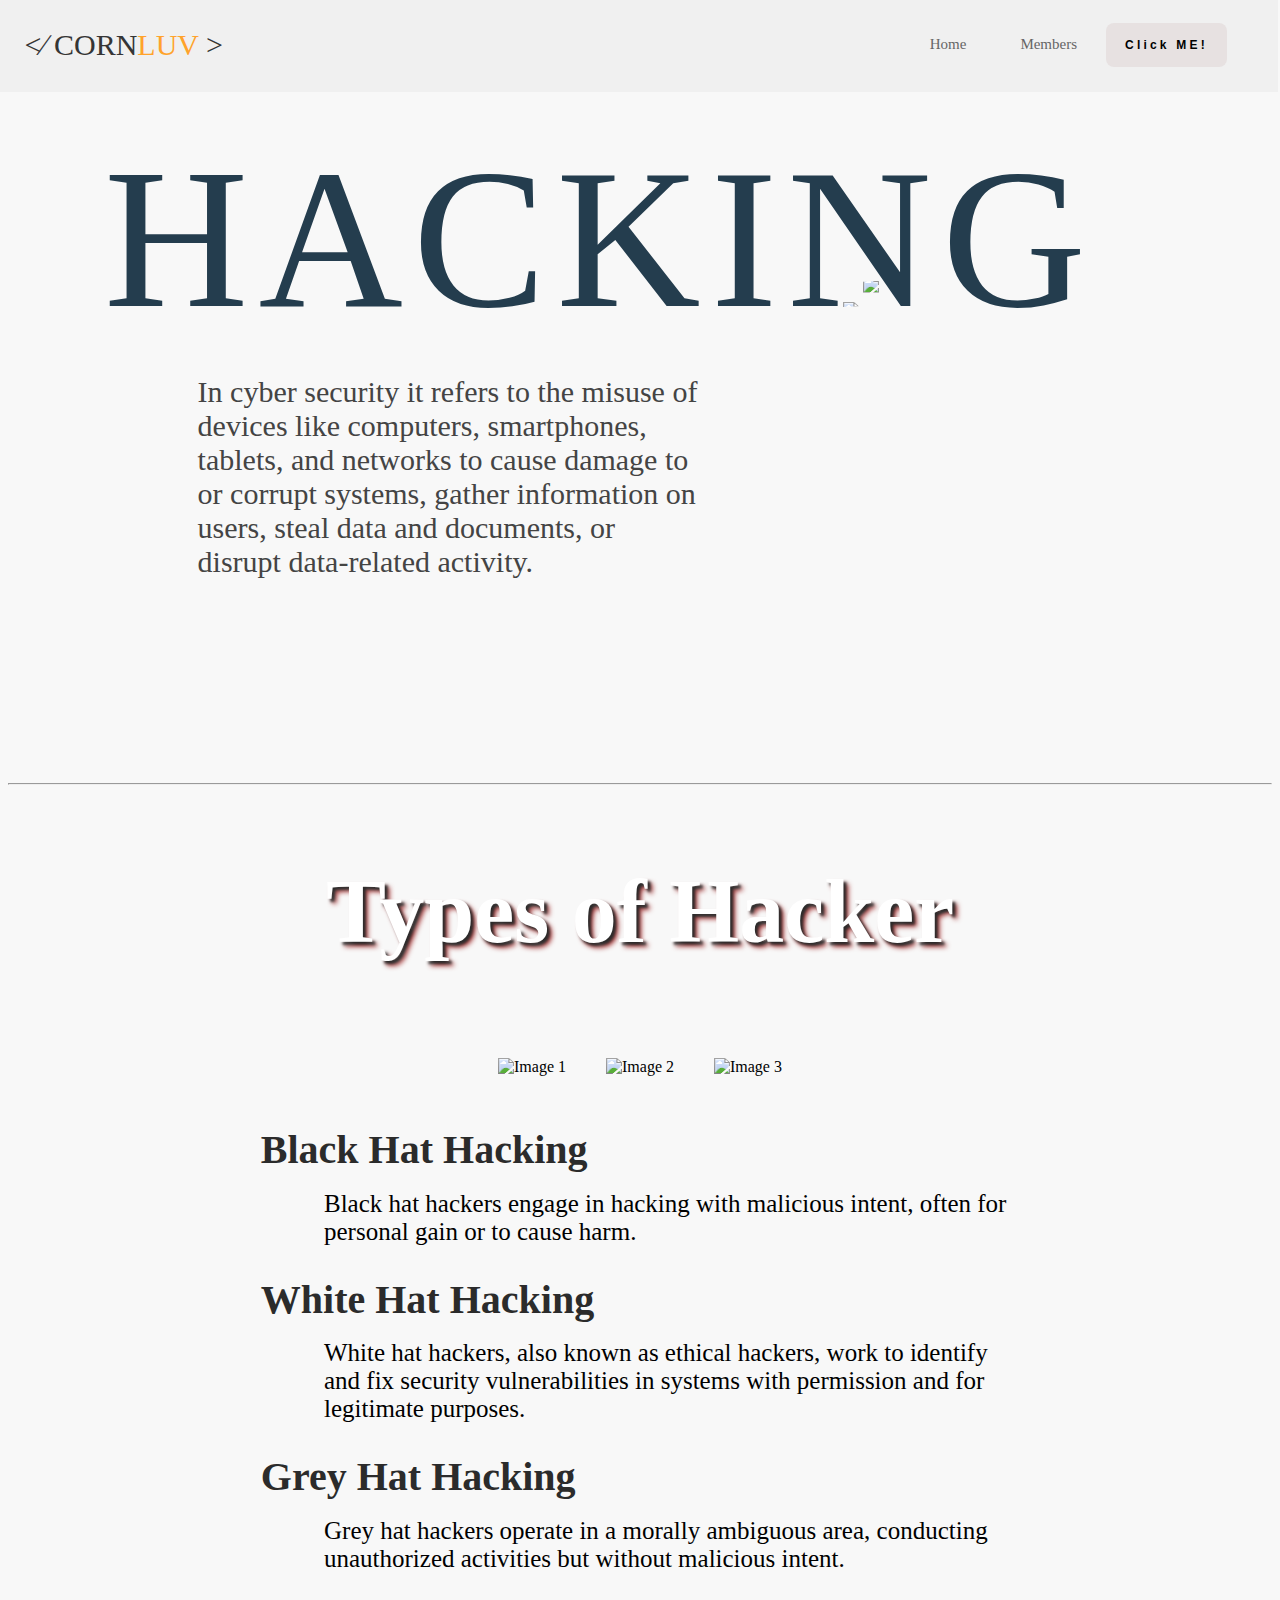
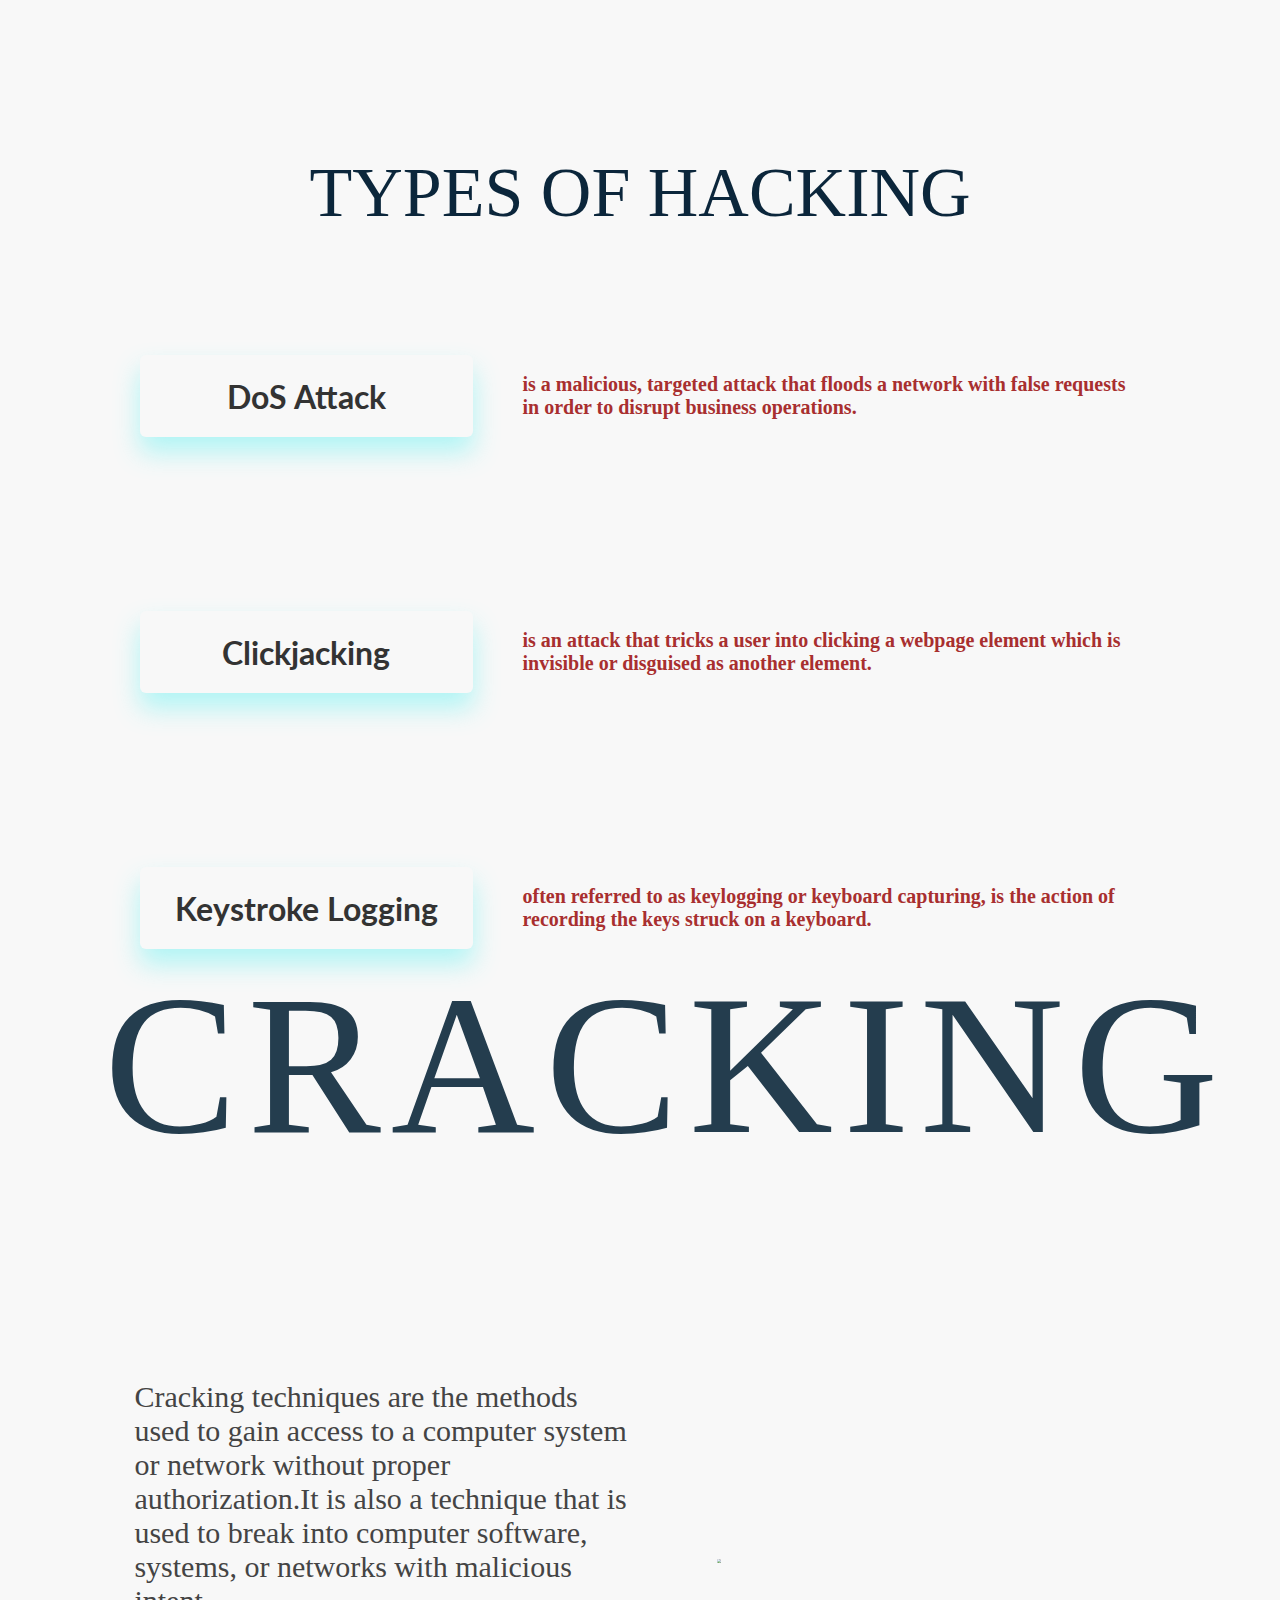
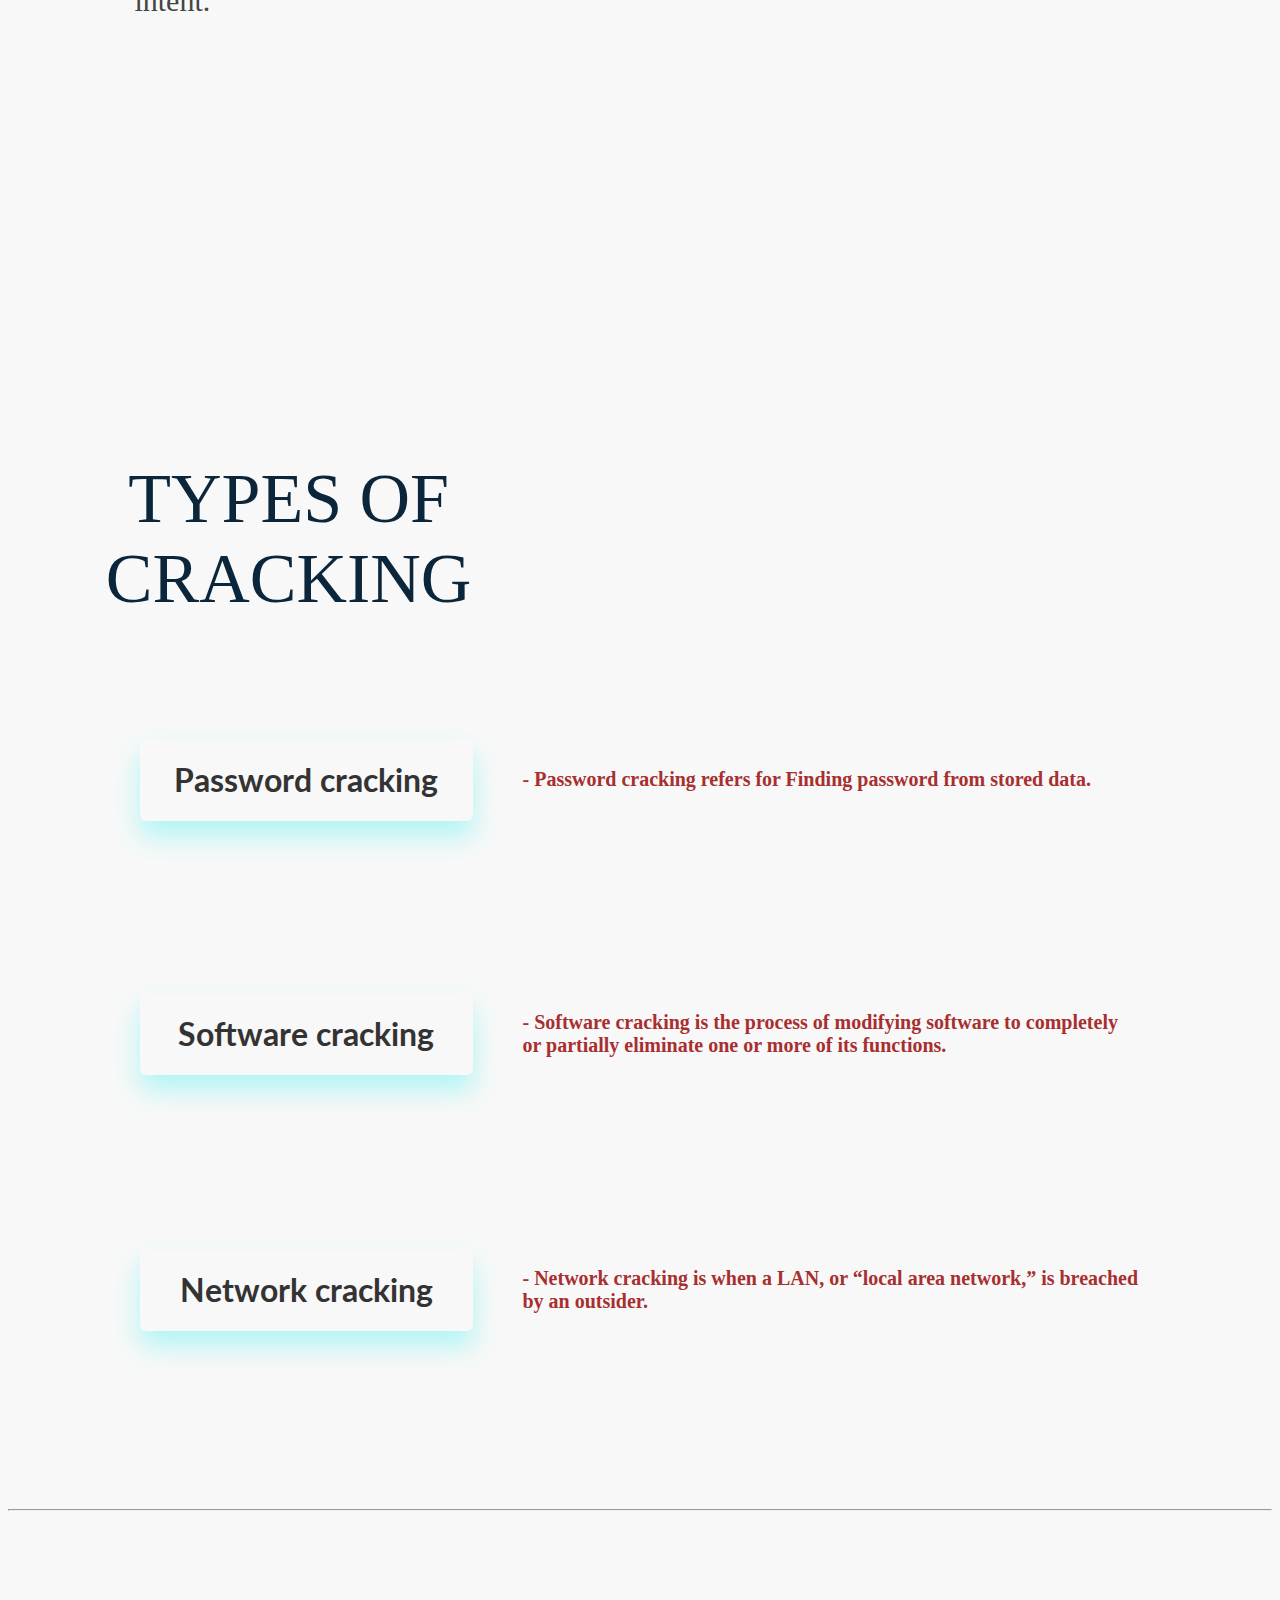
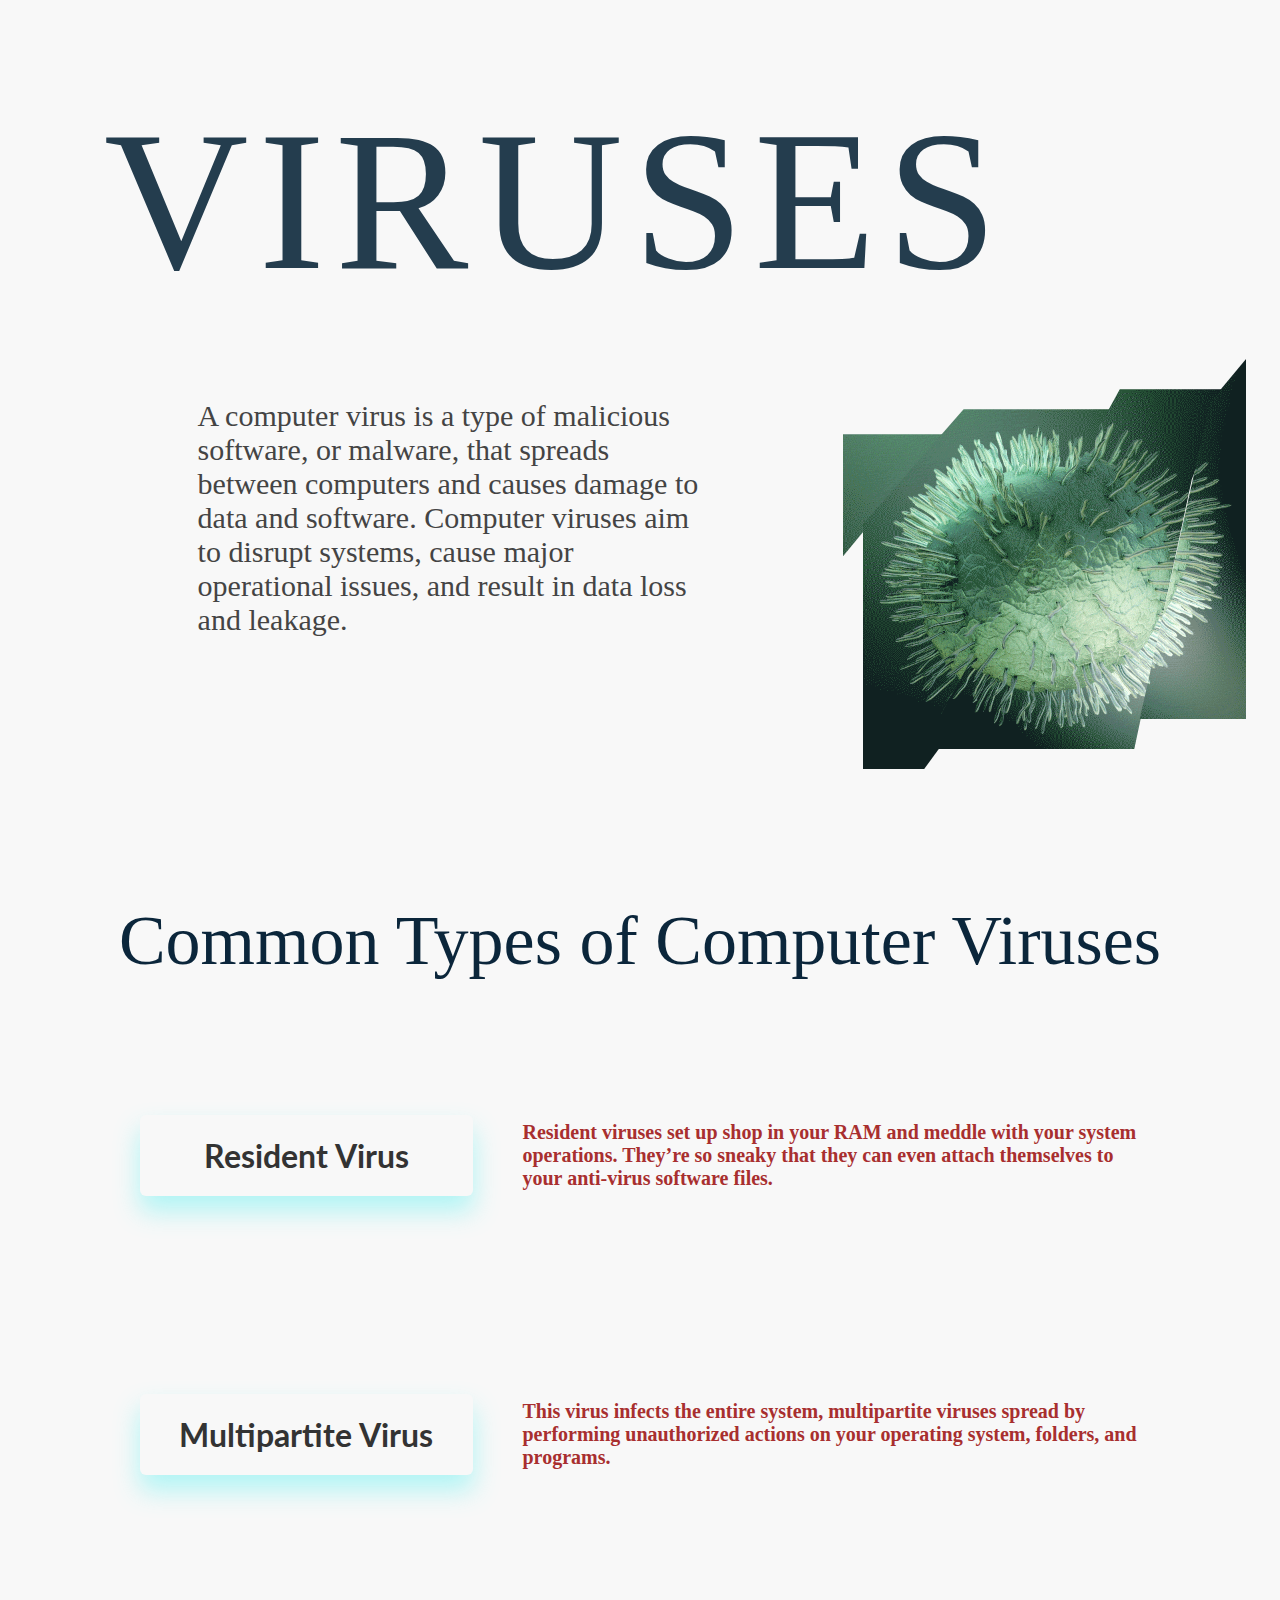
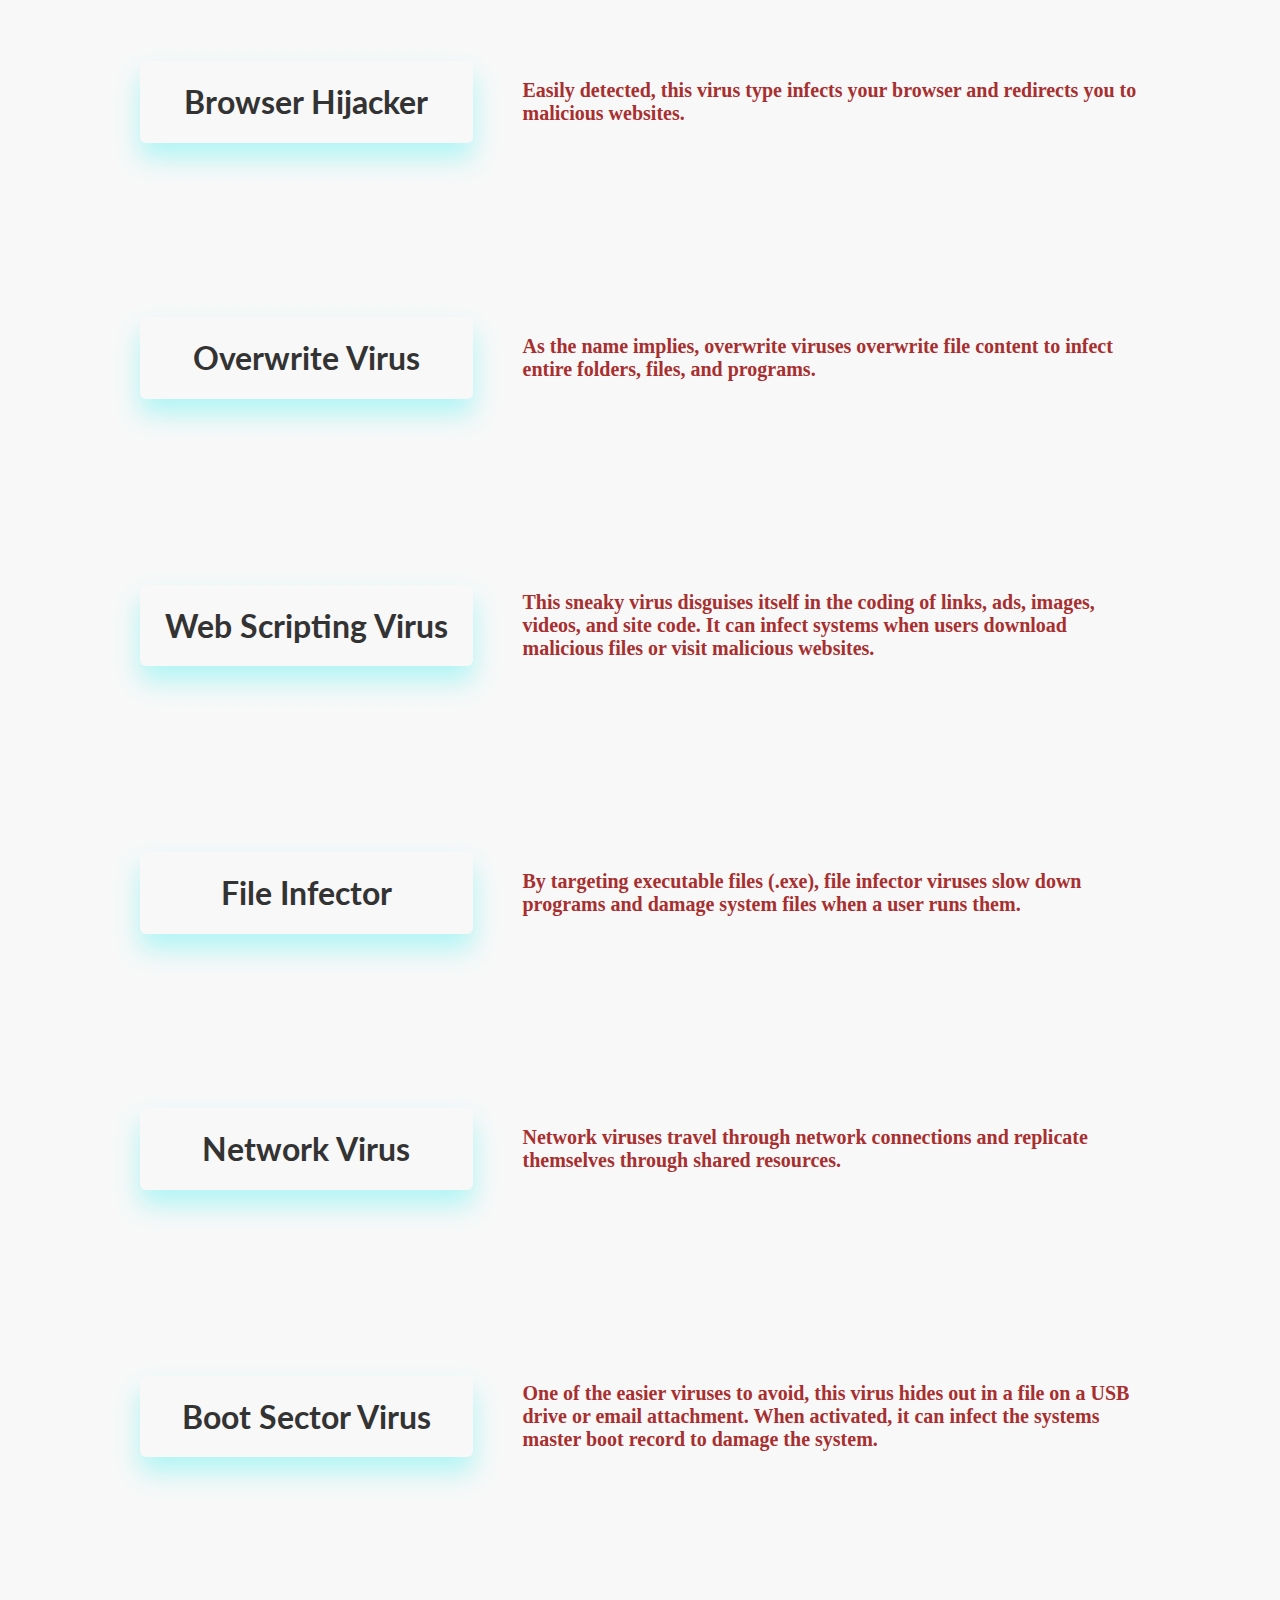
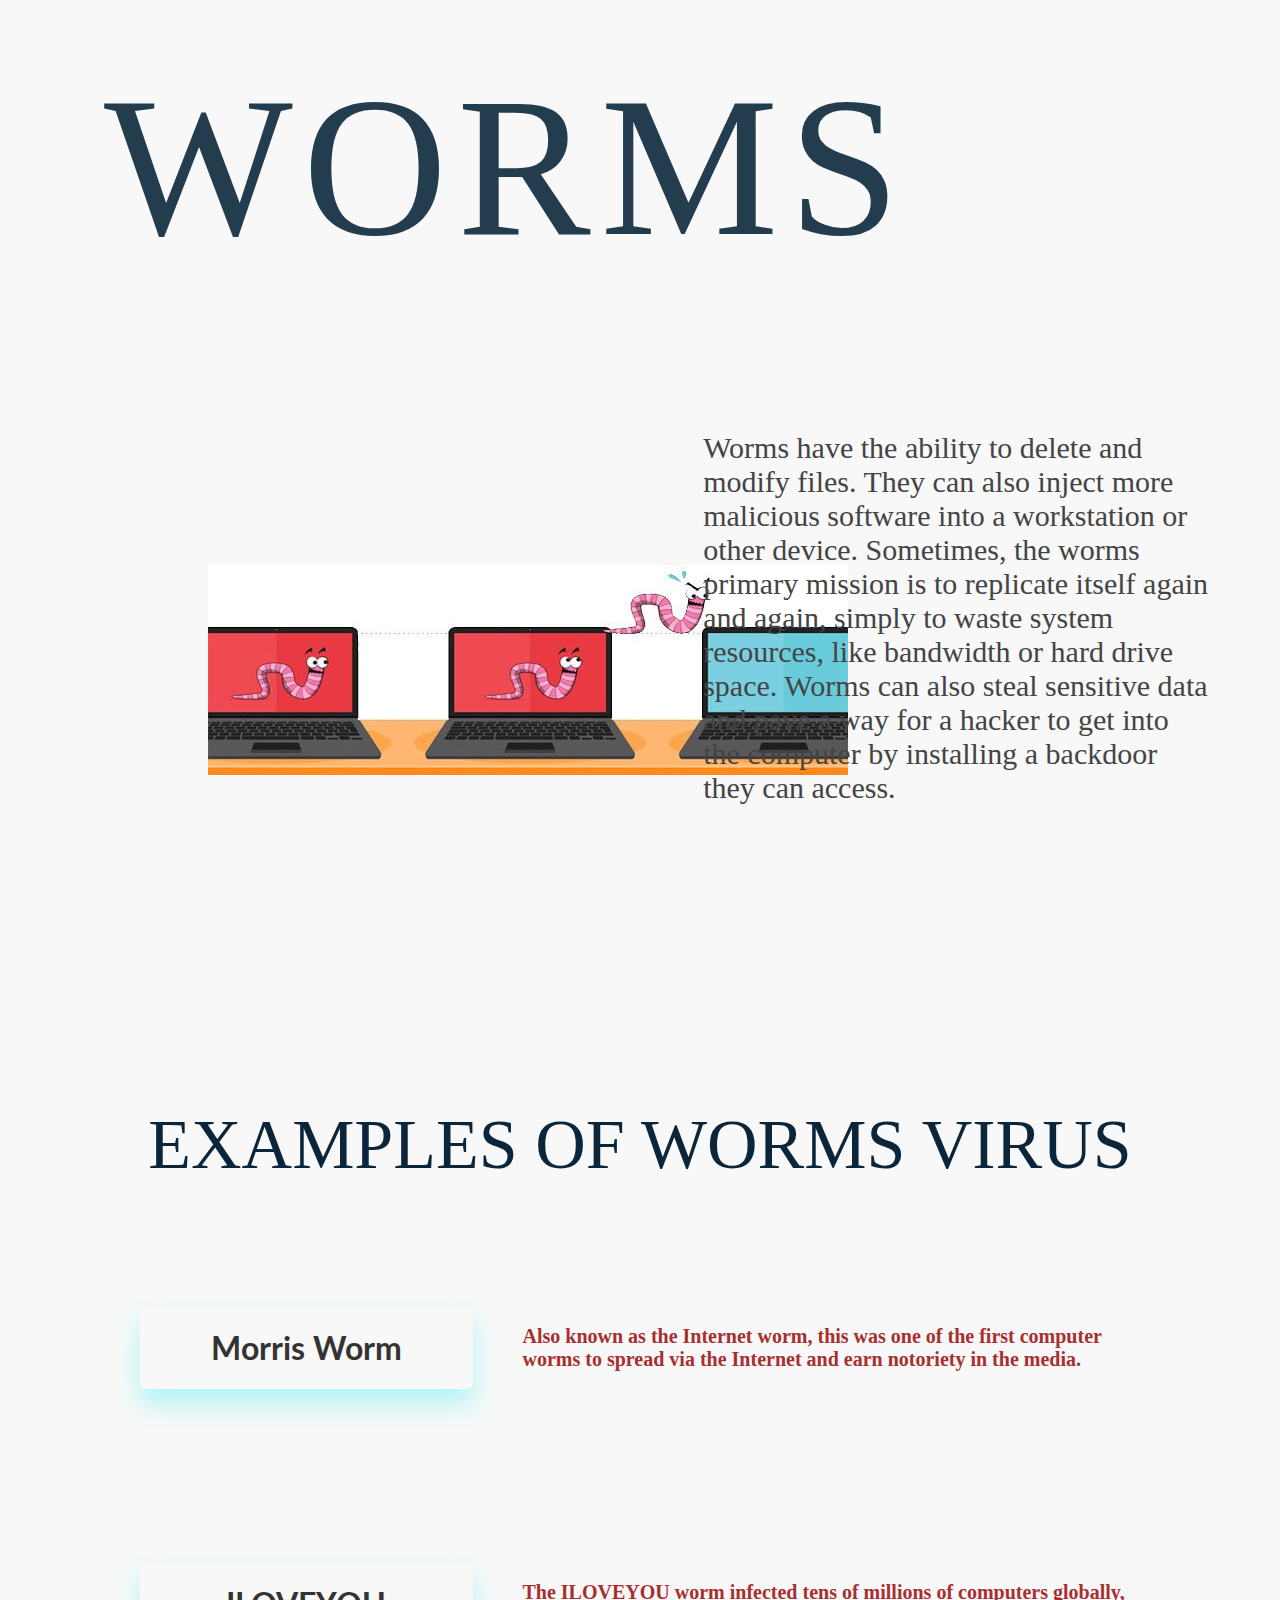
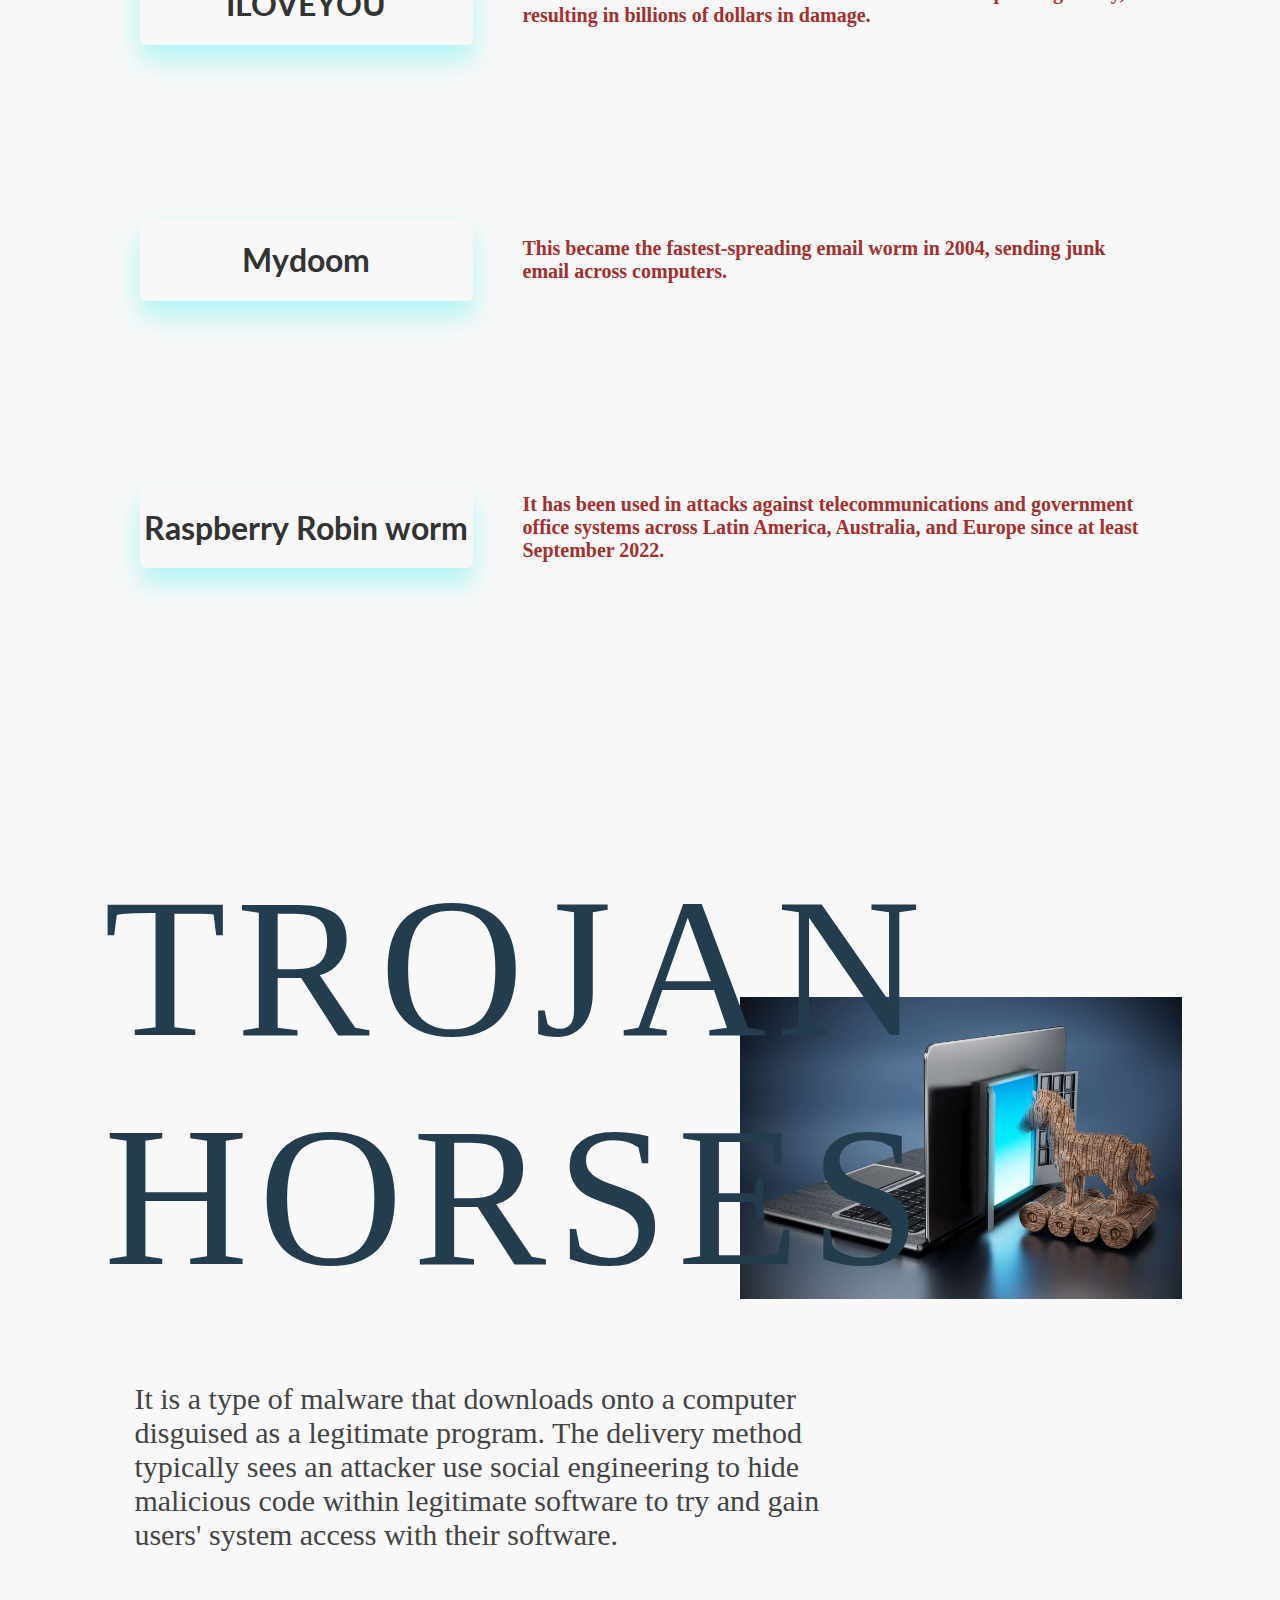
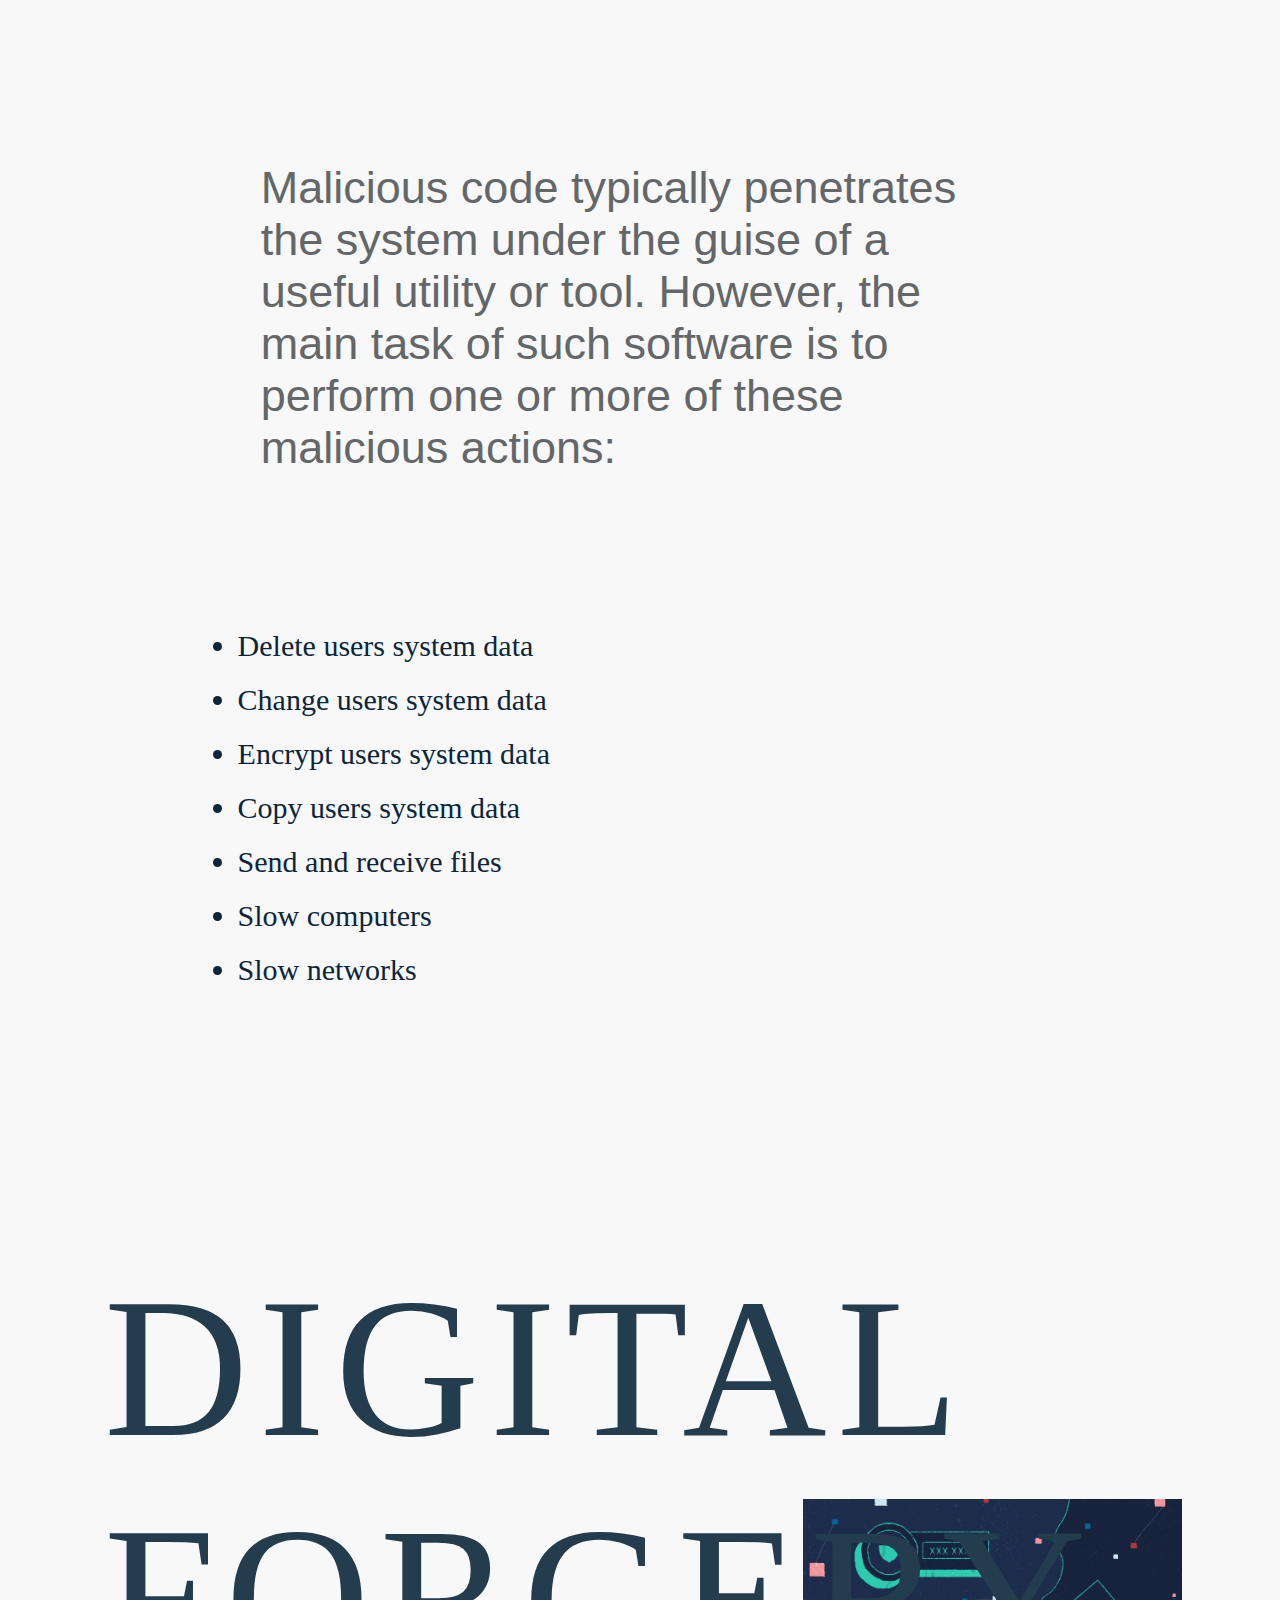
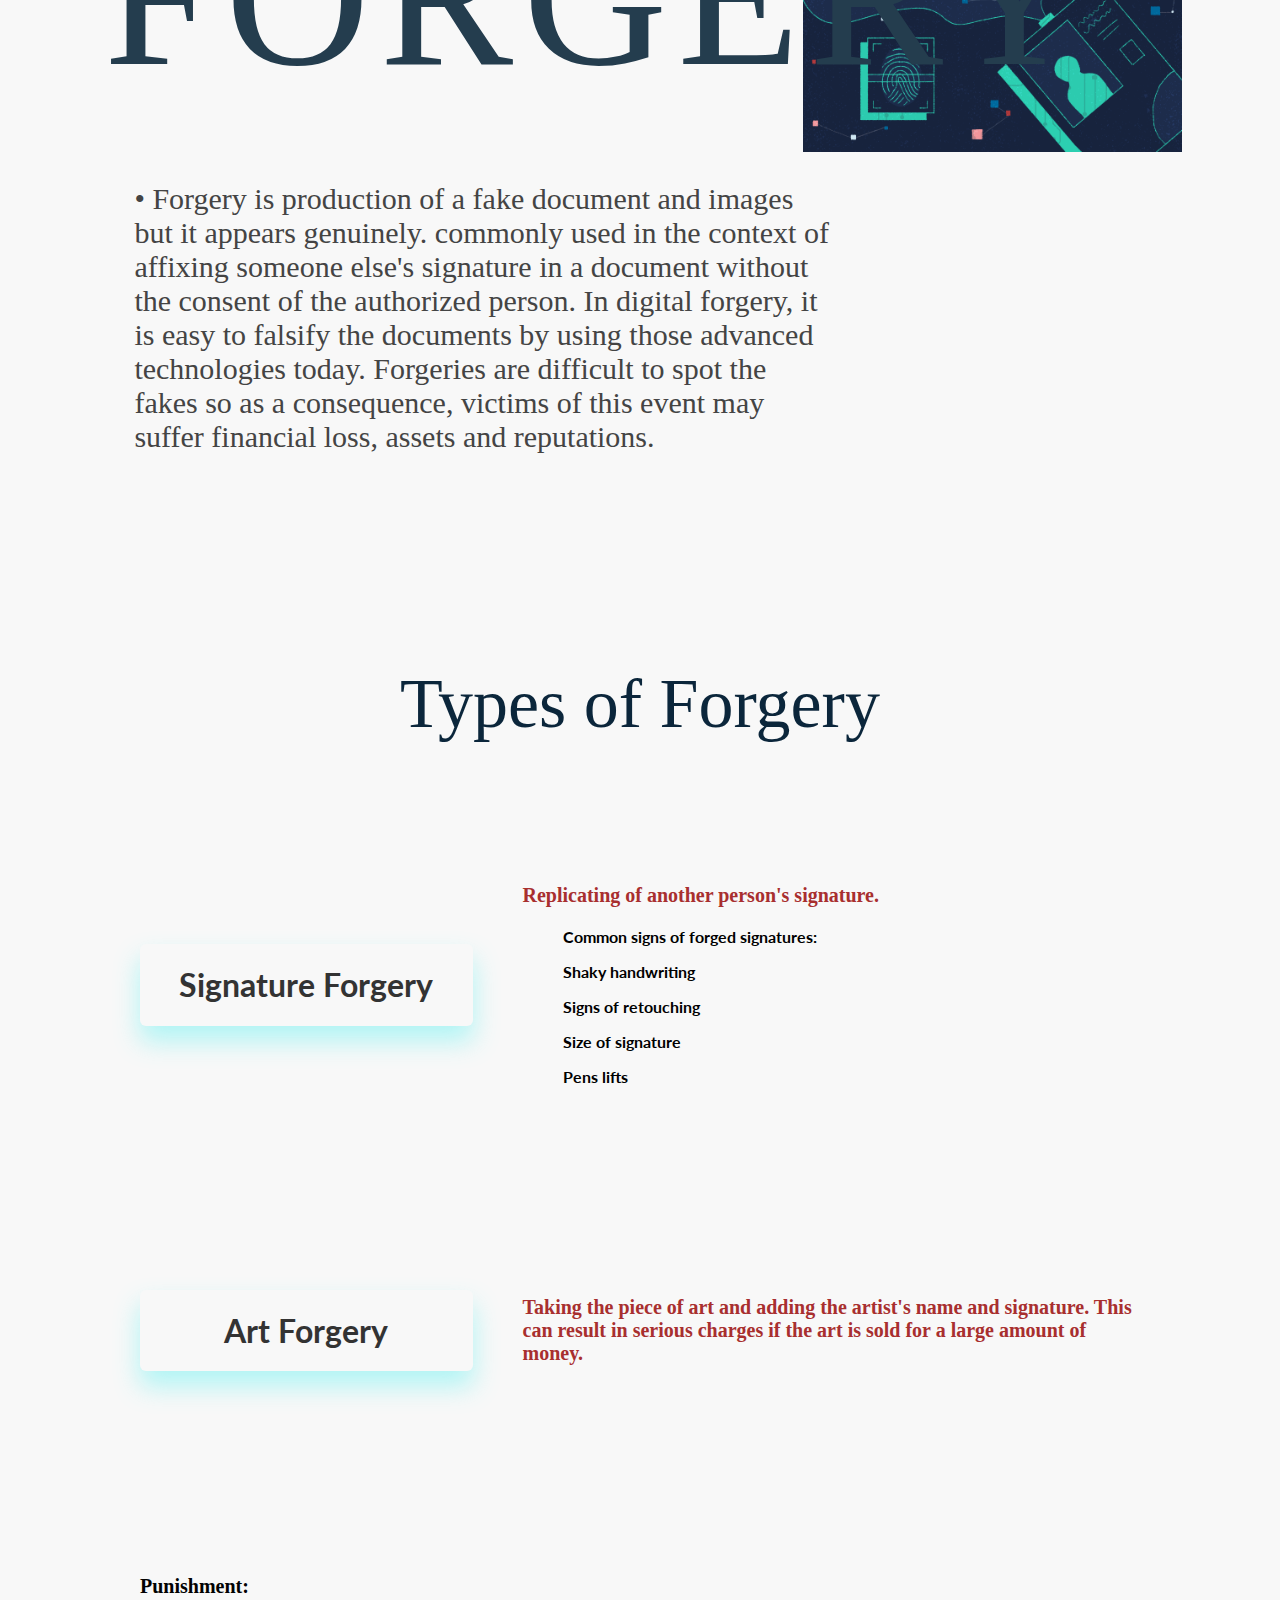
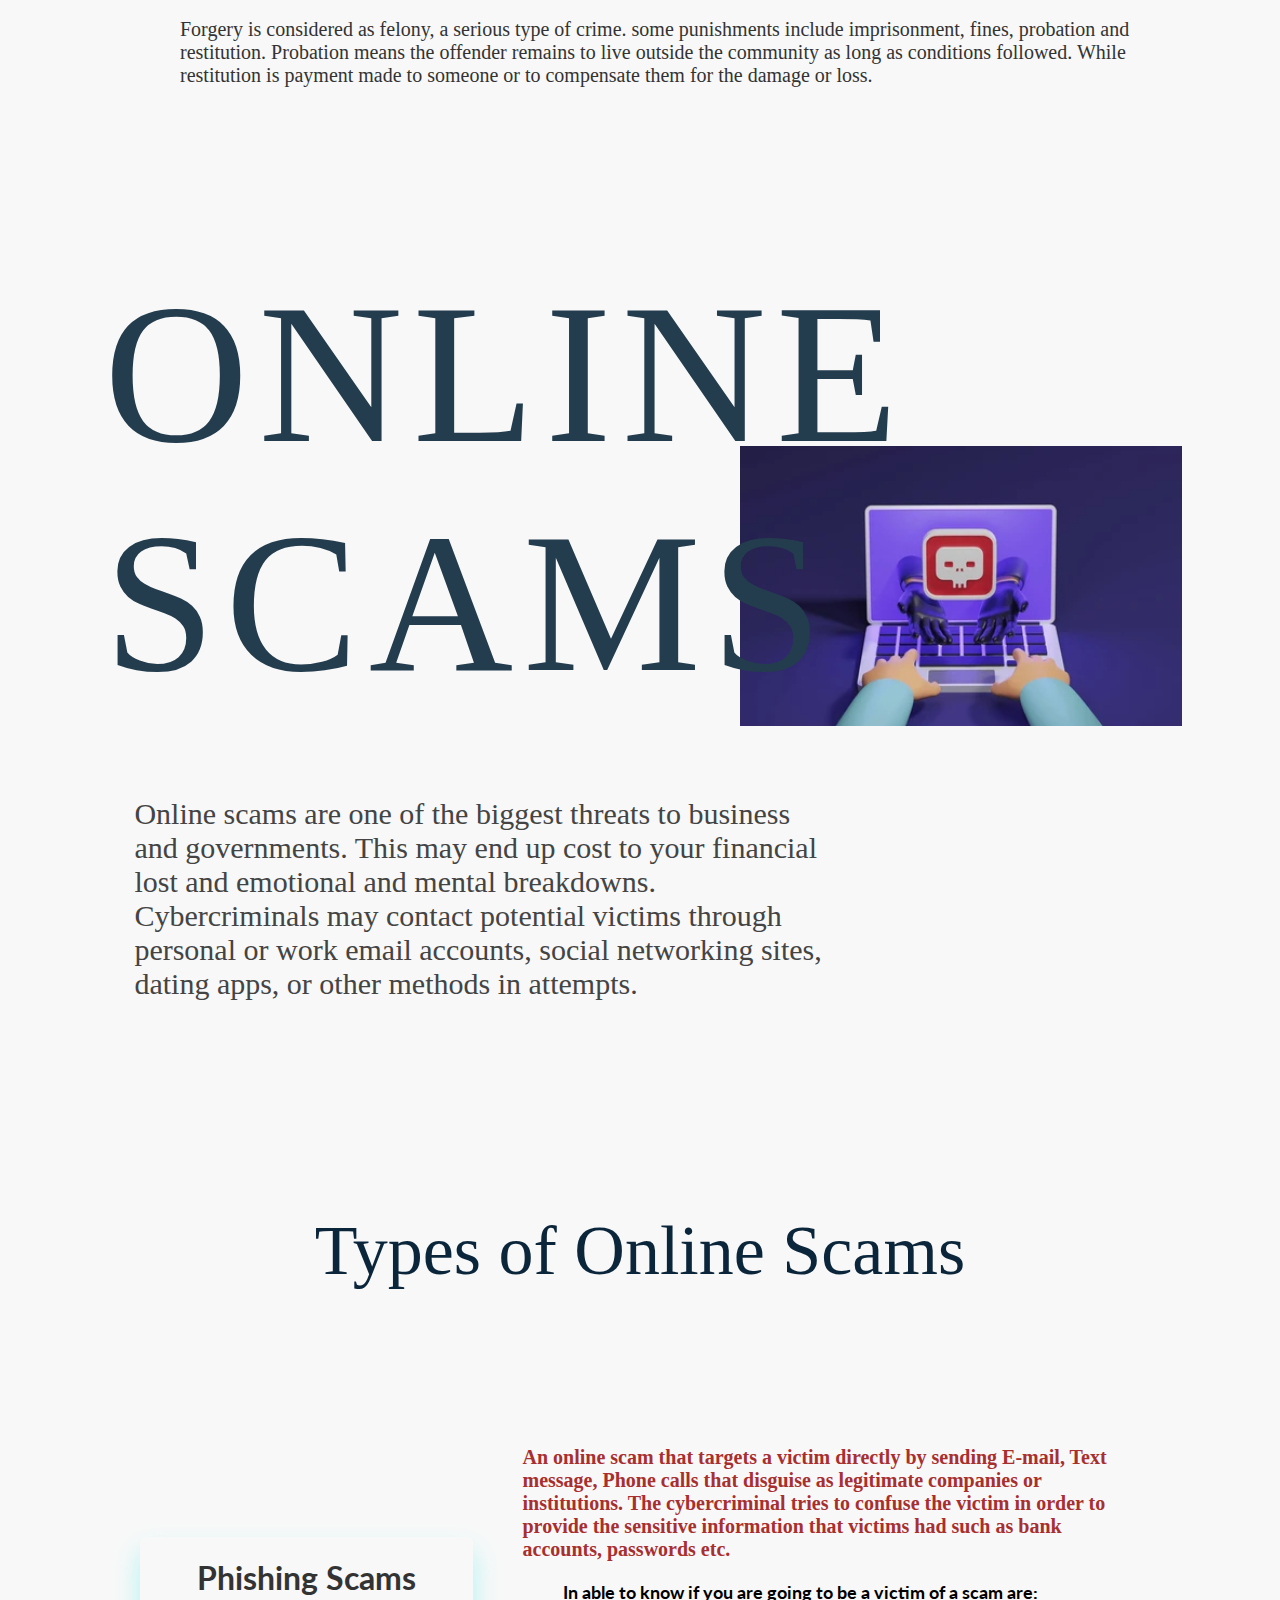
==== commit 9fdd1c50: "Update home.html" ====
--- a/html/home.html
+++ b/html/home.html
@@ -927,7 +927,7 @@
       <img style="width: 30%; margin-top: -50vh;margin-bottom: 30vh; " src="../images/protected.png" alt="">
     </div>
 
-    <div style=""position: absolute; margin-top:100vh;>
+    <div style="position: absolute; margin-top:100vh;">
     <p style="position: absolute;margin-top: 70vh; margin-left: 20%; font-weight: bold; font-size: 50px;">
       Types of Protective Systems
     </p>
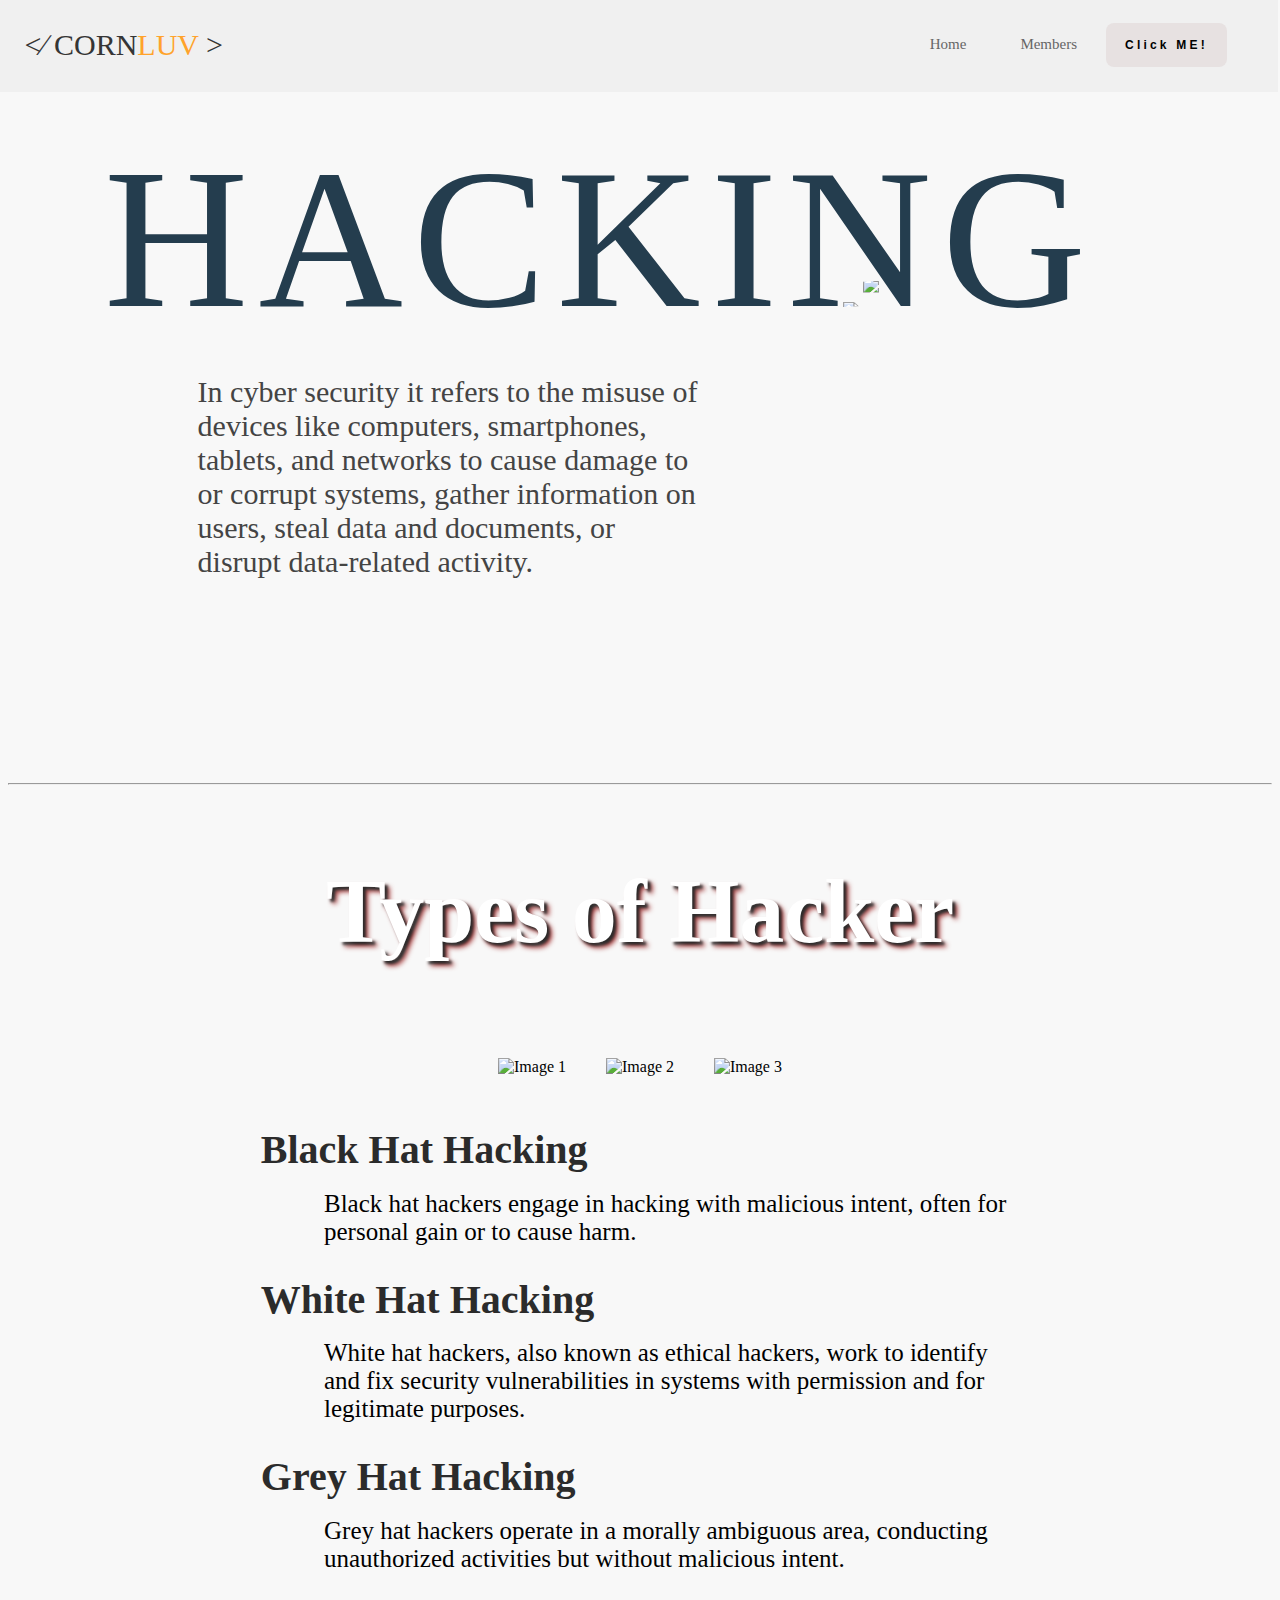
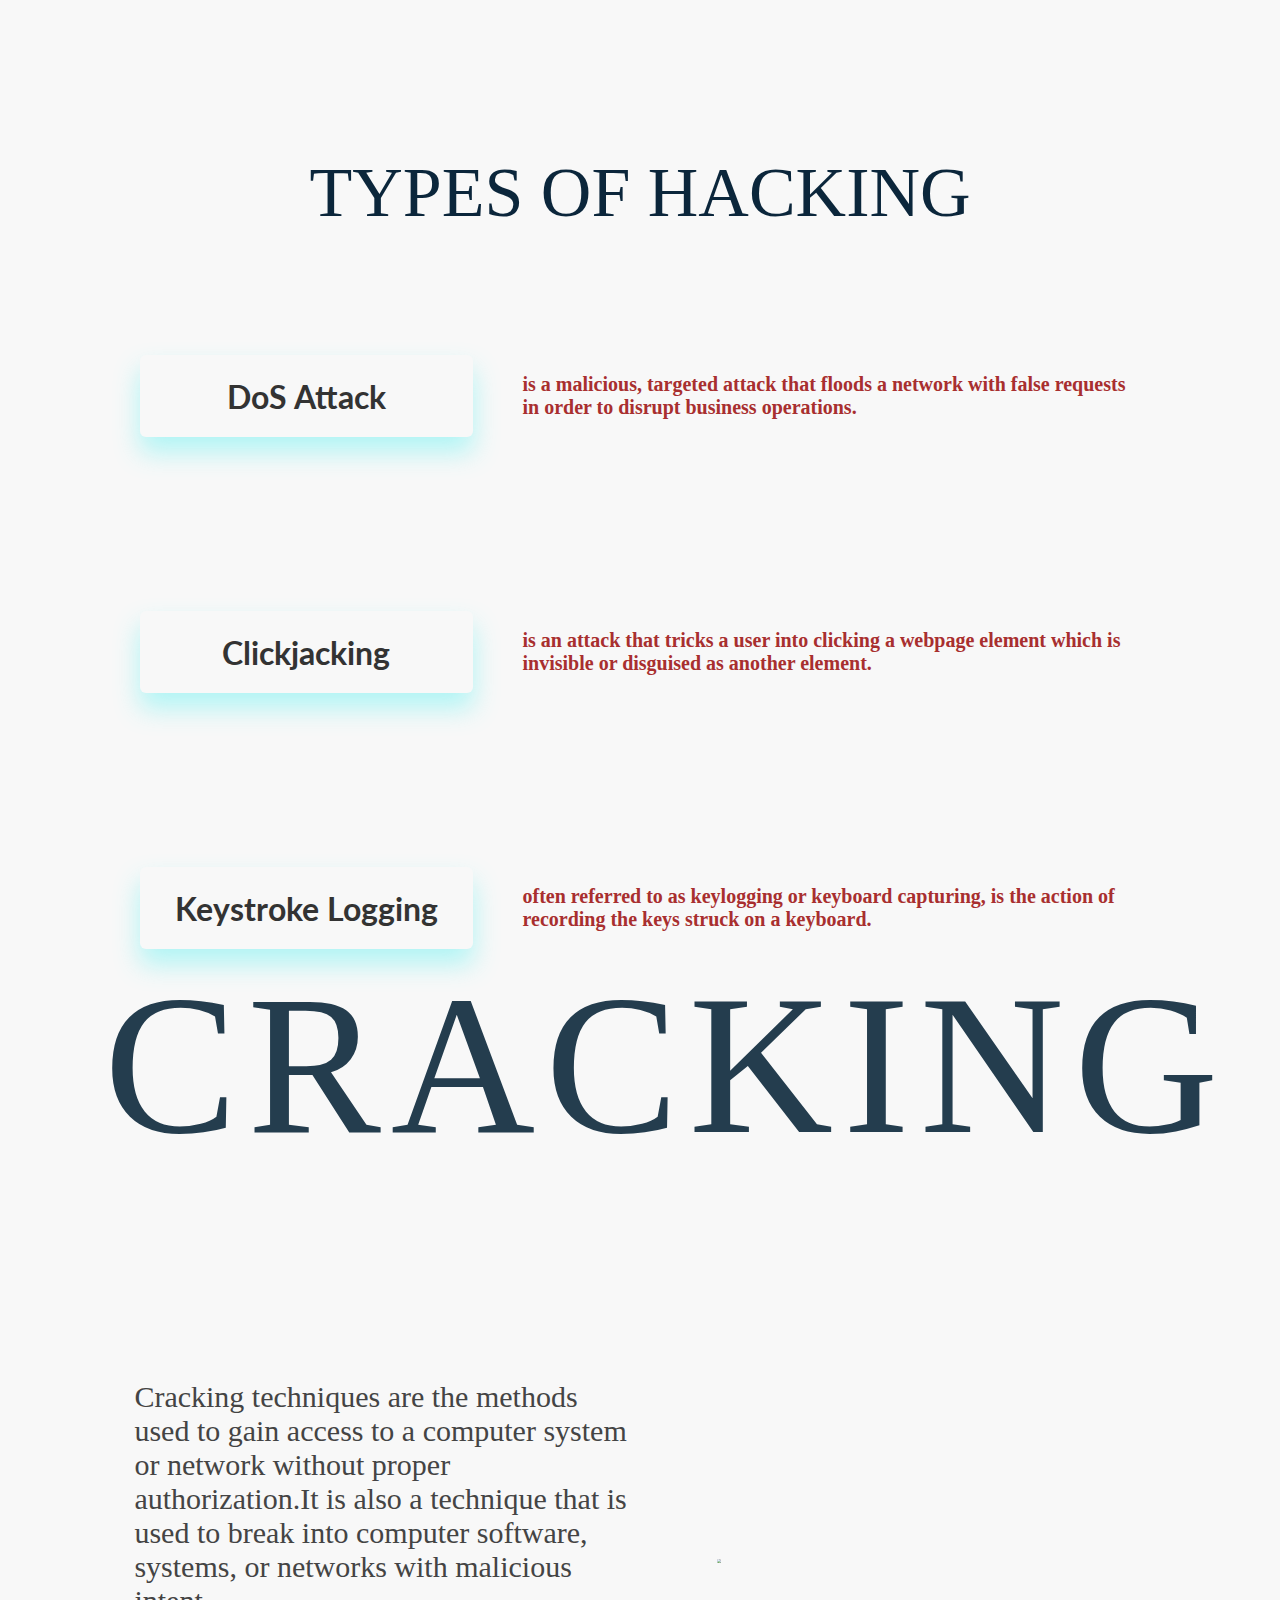
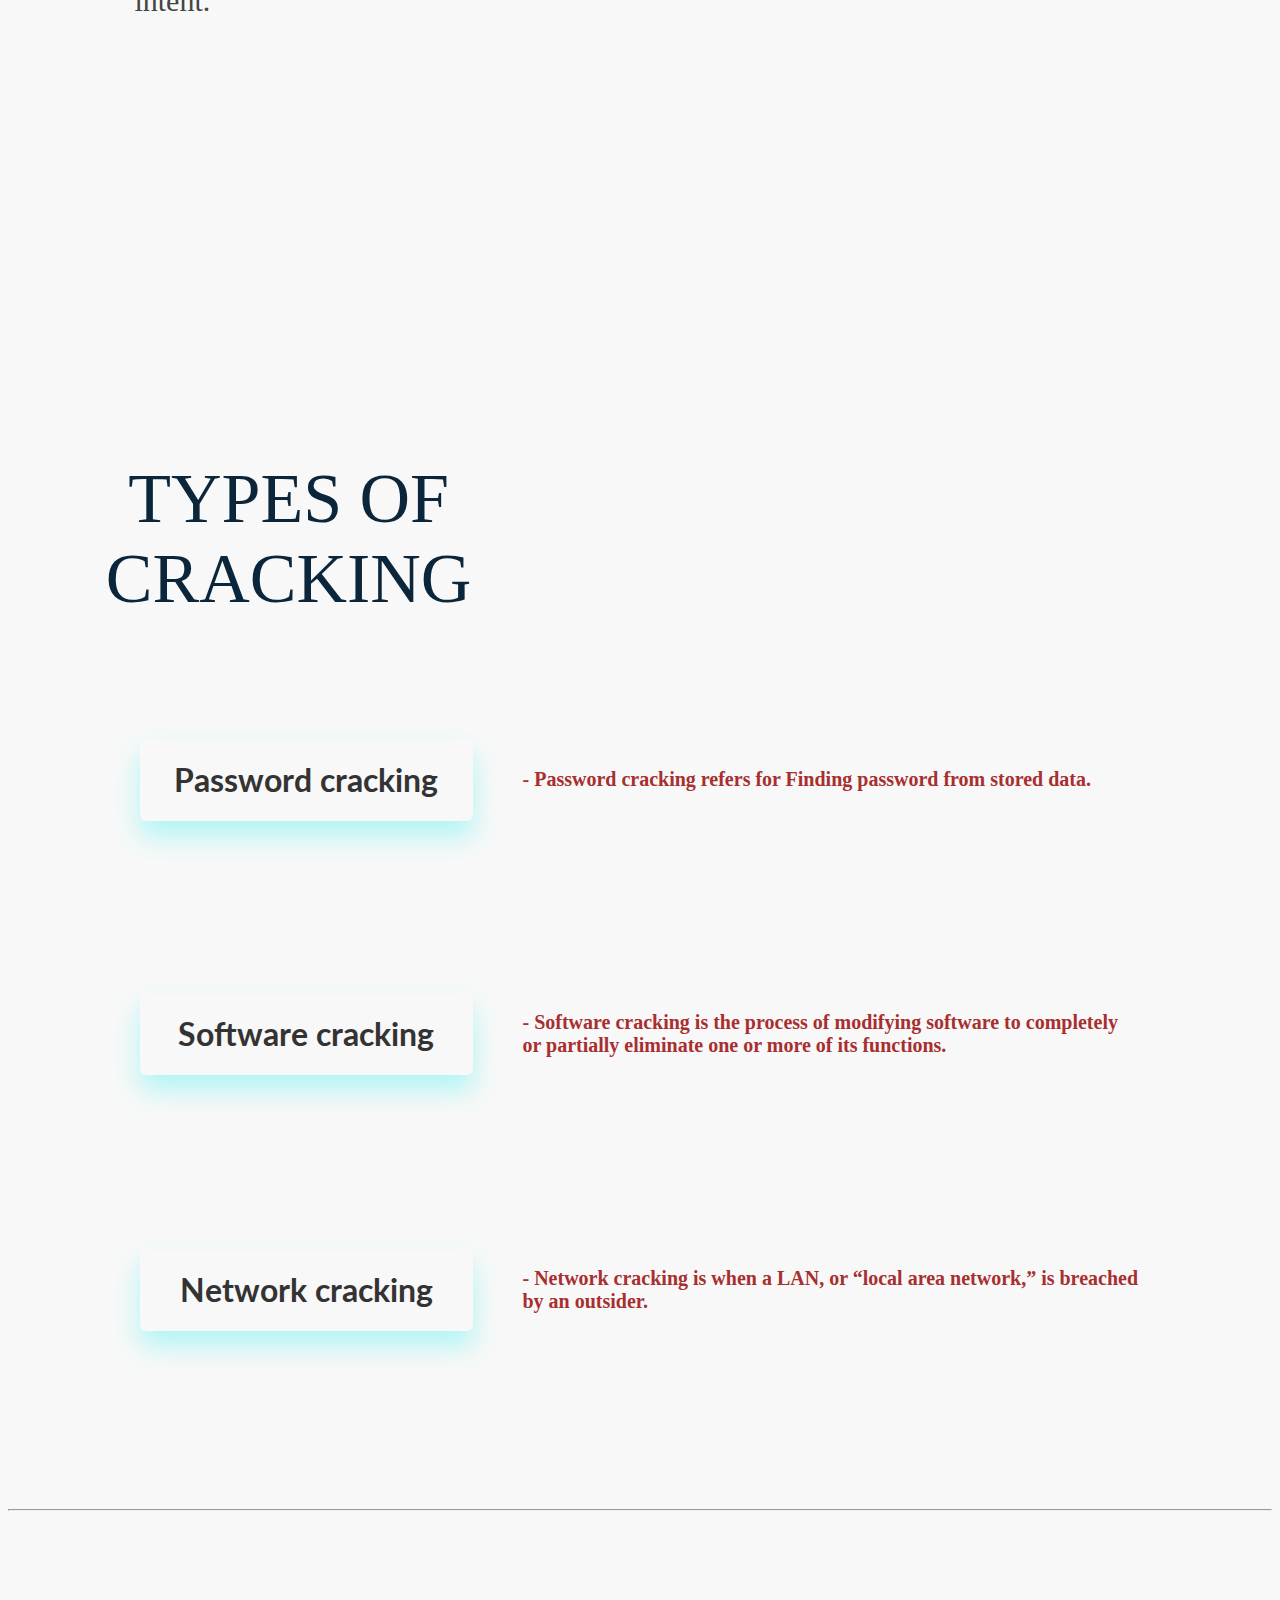
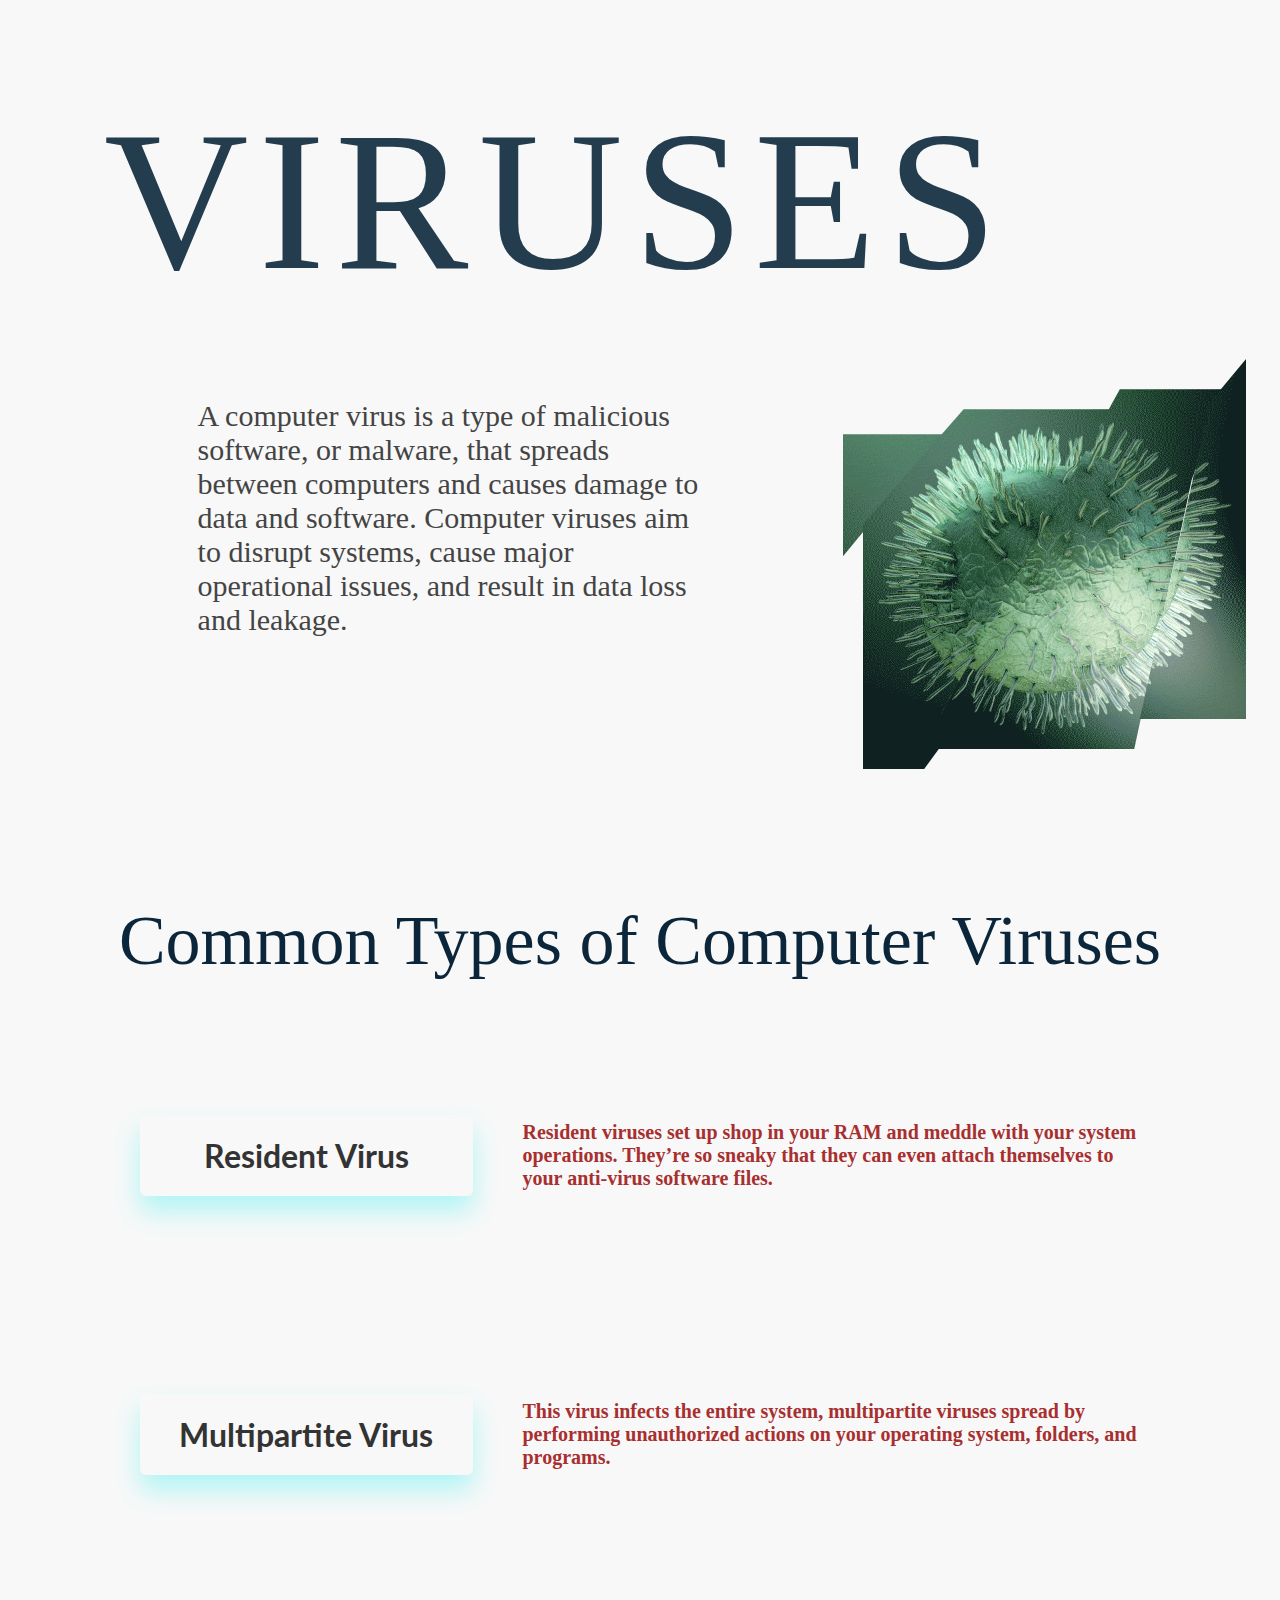
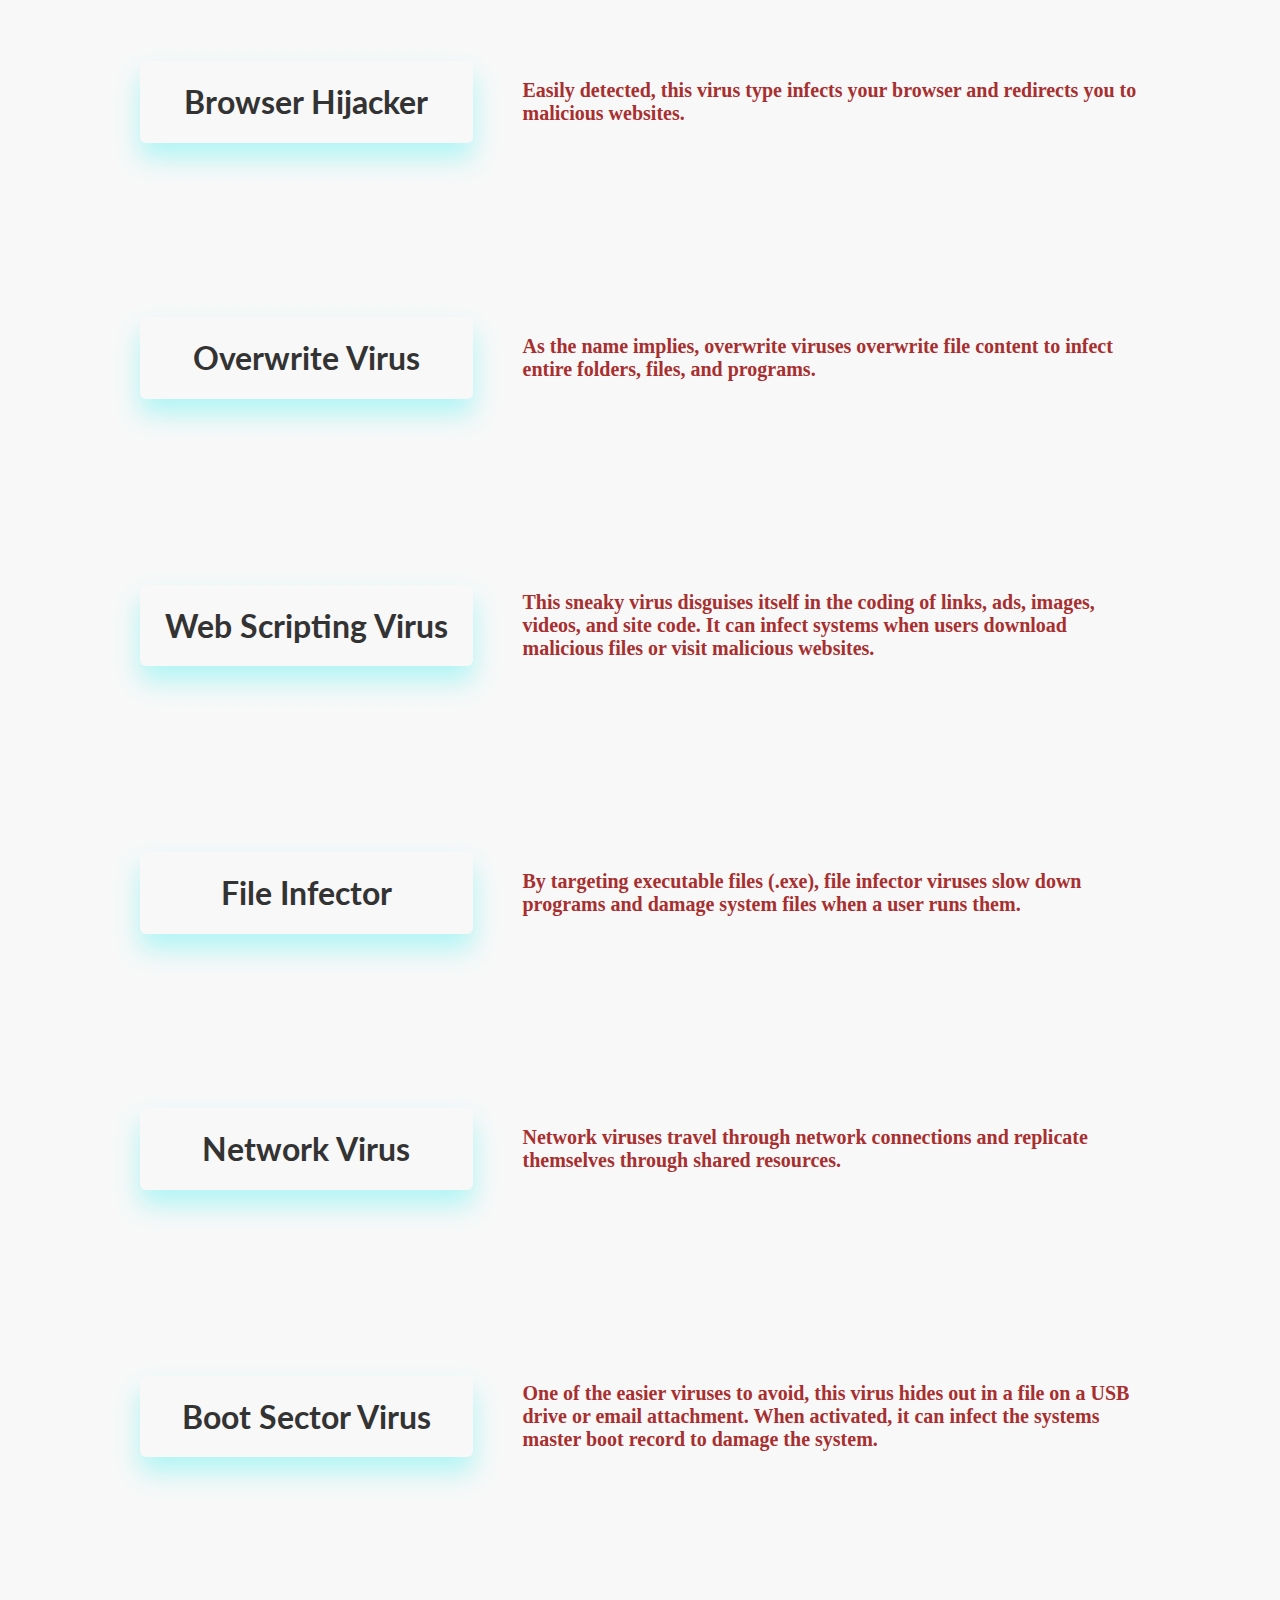
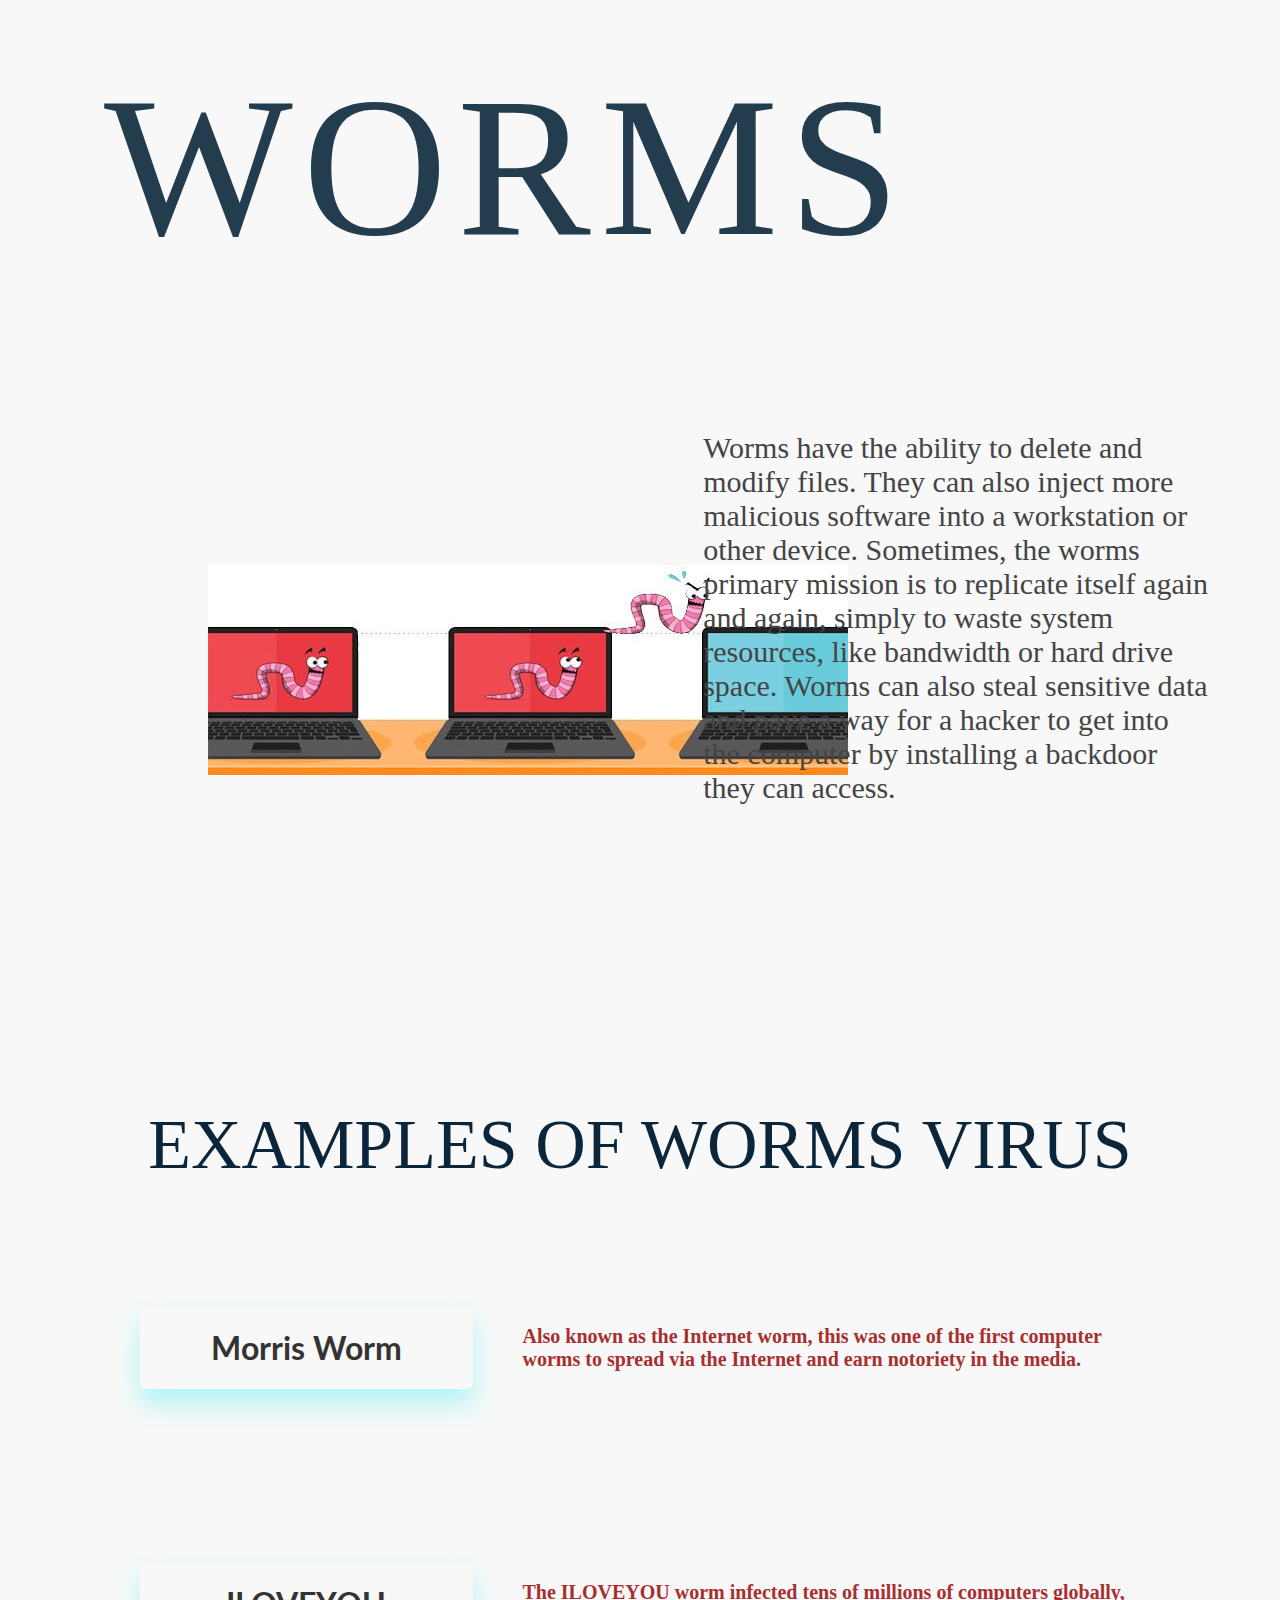
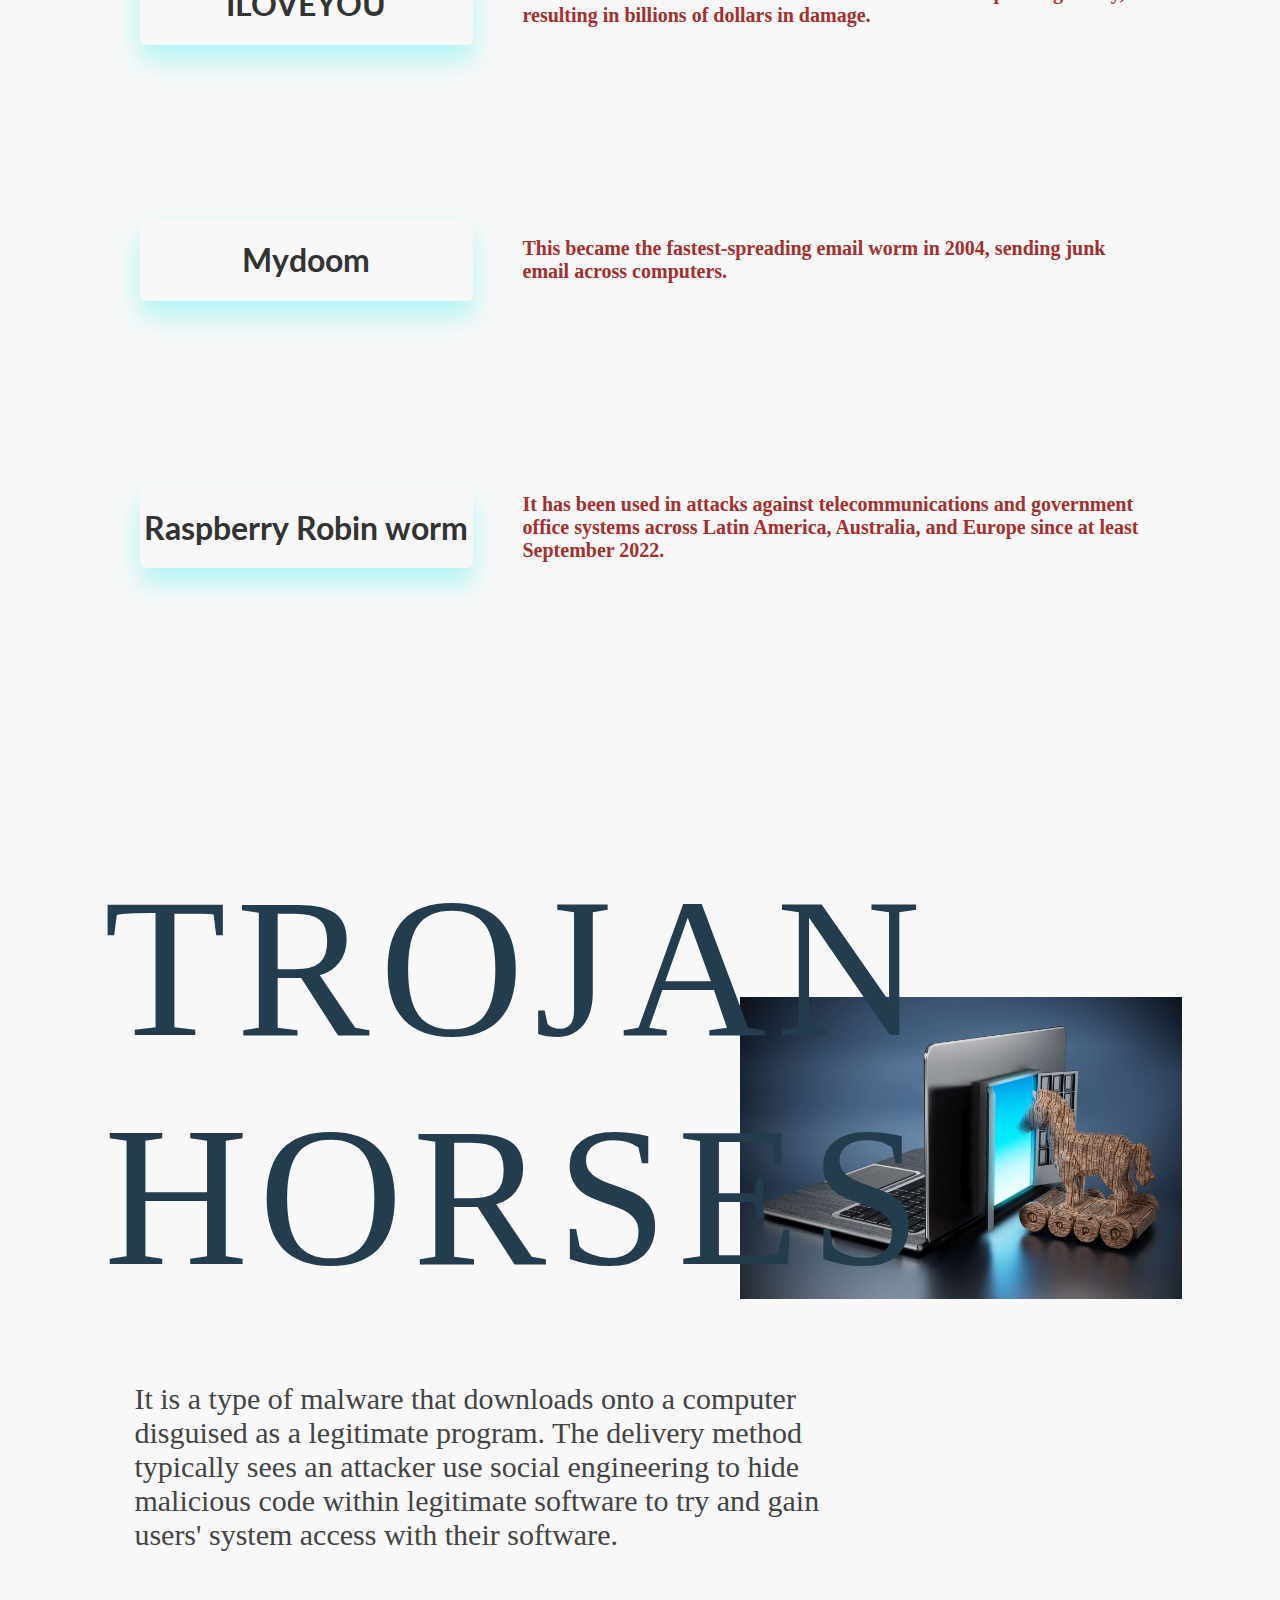
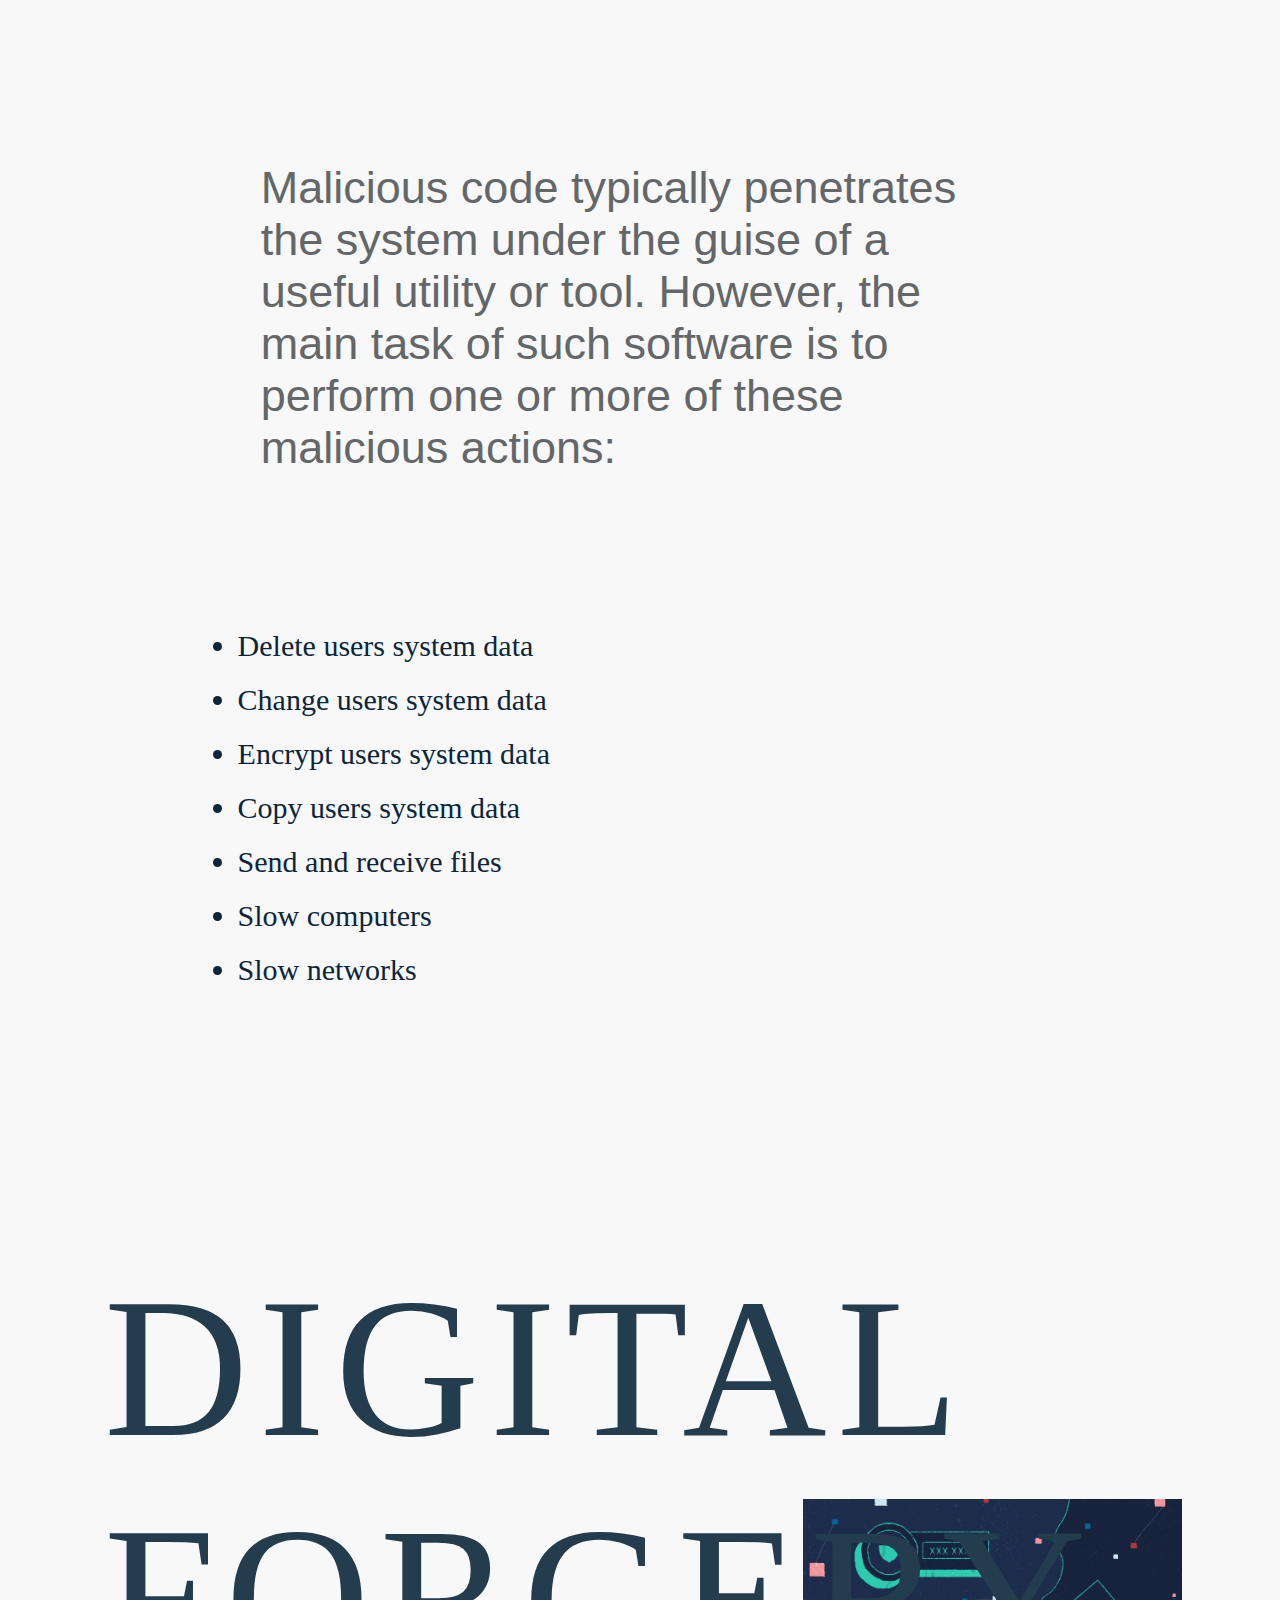
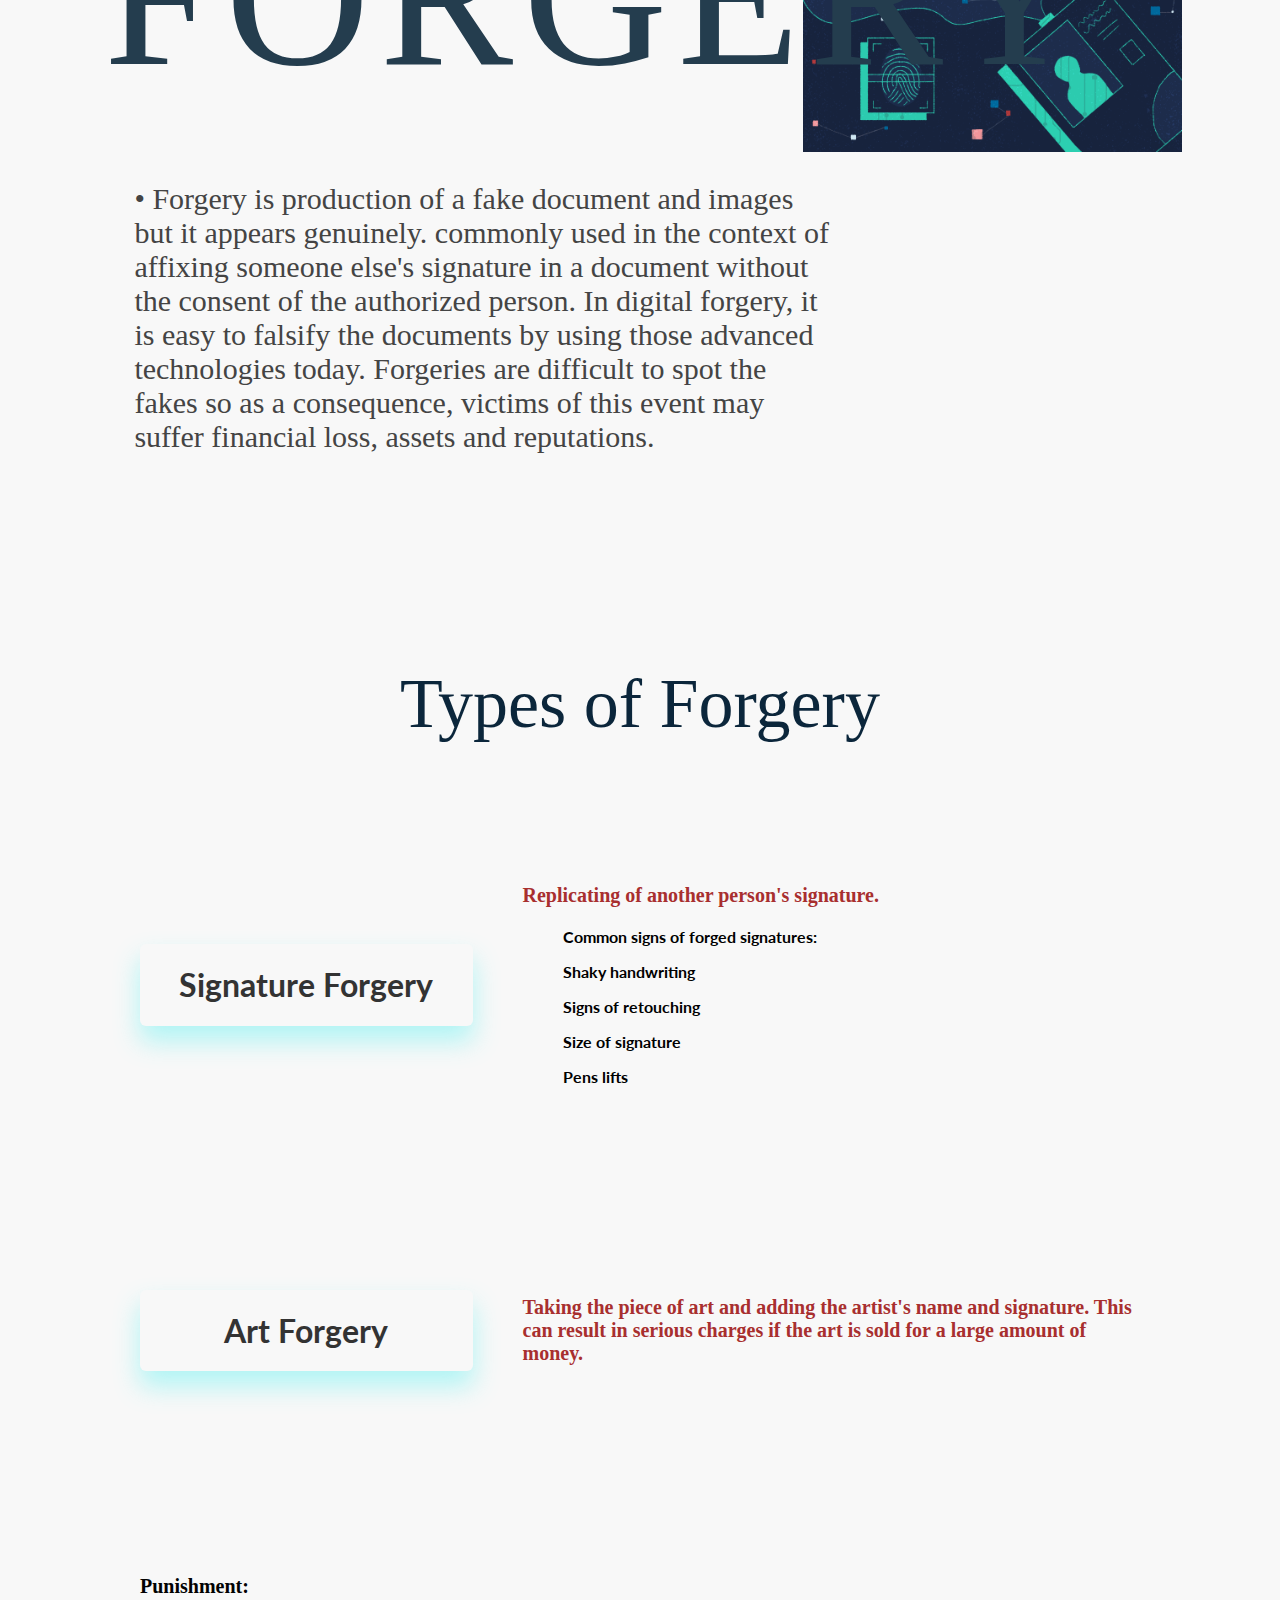
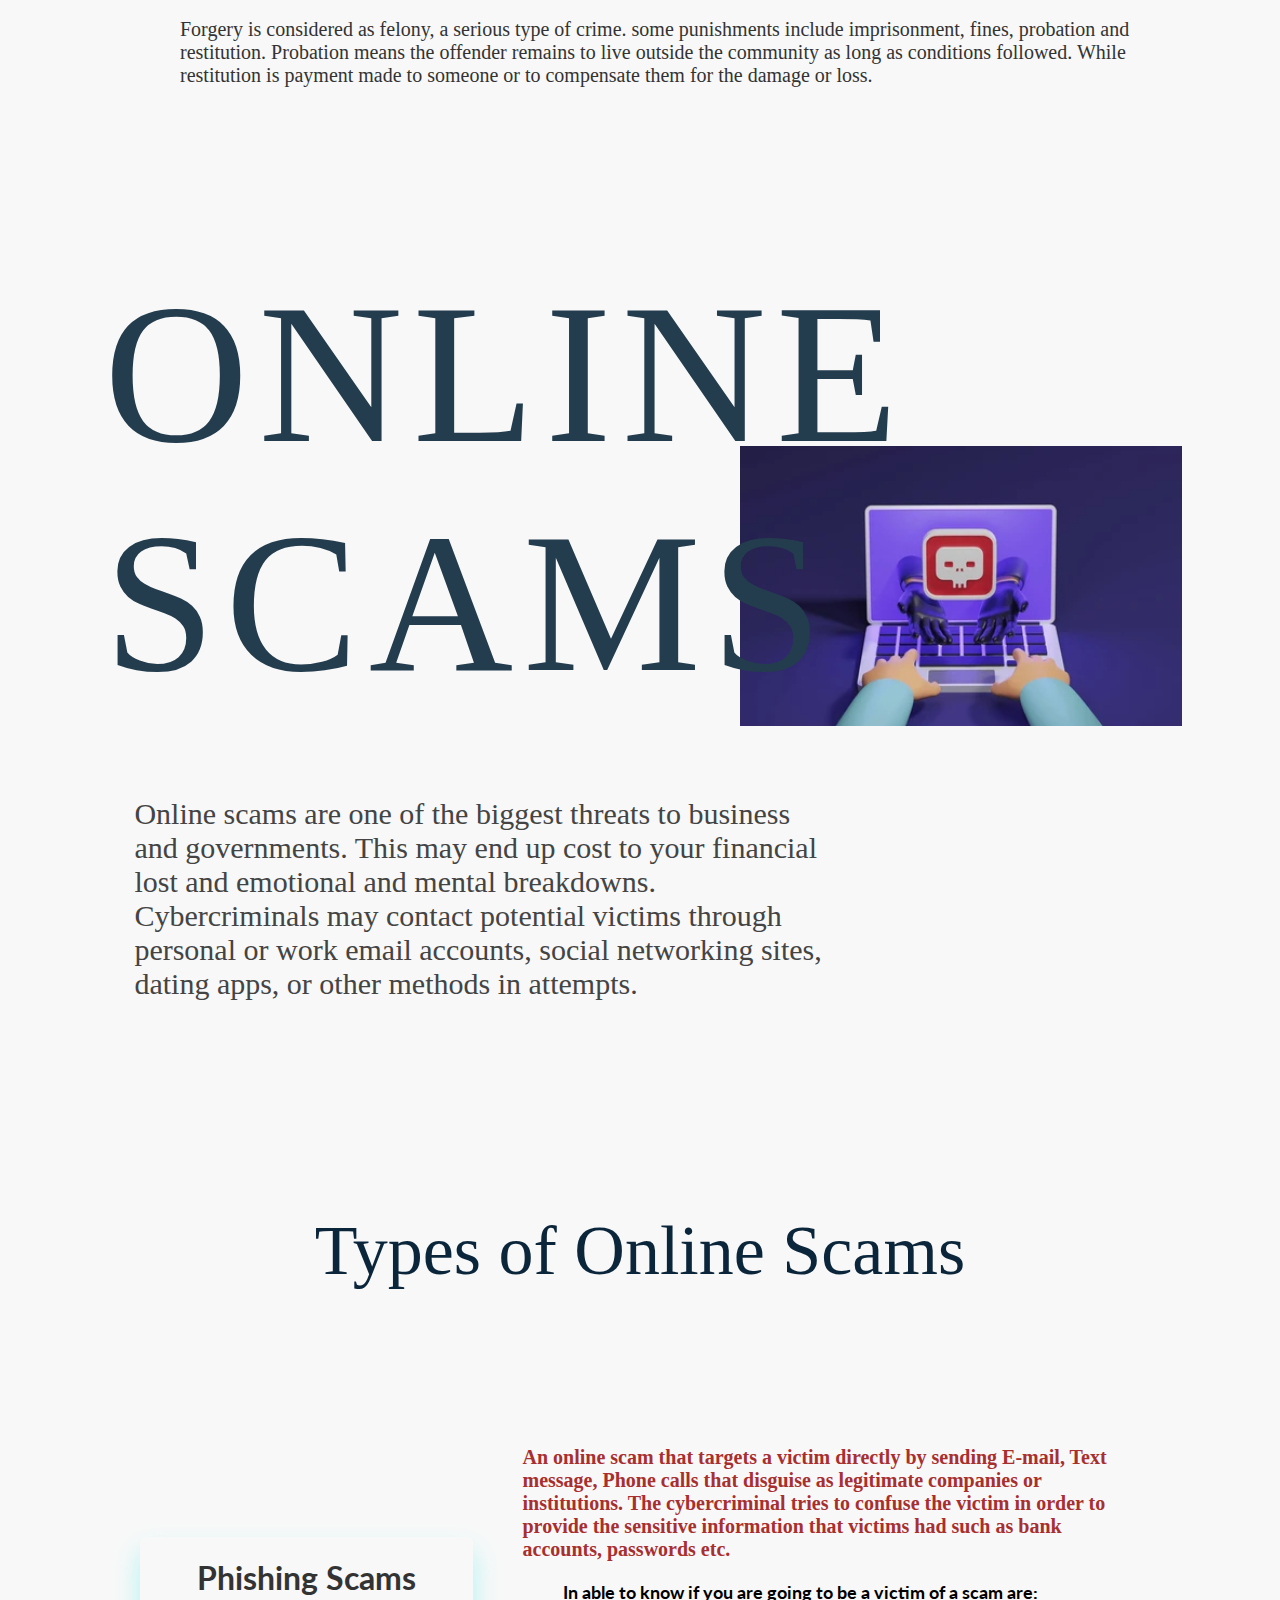
==== commit 8cf4e7c1: "Update home.html" ====
--- a/html/home.html
+++ b/html/home.html
@@ -927,7 +927,7 @@
       <img style="width: 30%; margin-top: -50vh;margin-bottom: 30vh; " src="../images/protected.png" alt="">
     </div>
 
-    <div style="position: absolute; margin-top:100vh;">
+    <div style="position: absolute; margin-top:90vh;text-align: left; margin-left: 20%; ">
     <p style="position: absolute;margin-top: 70vh; margin-left: 20%; font-weight: bold; font-size: 50px;">
       Types of Protective Systems
     </p>
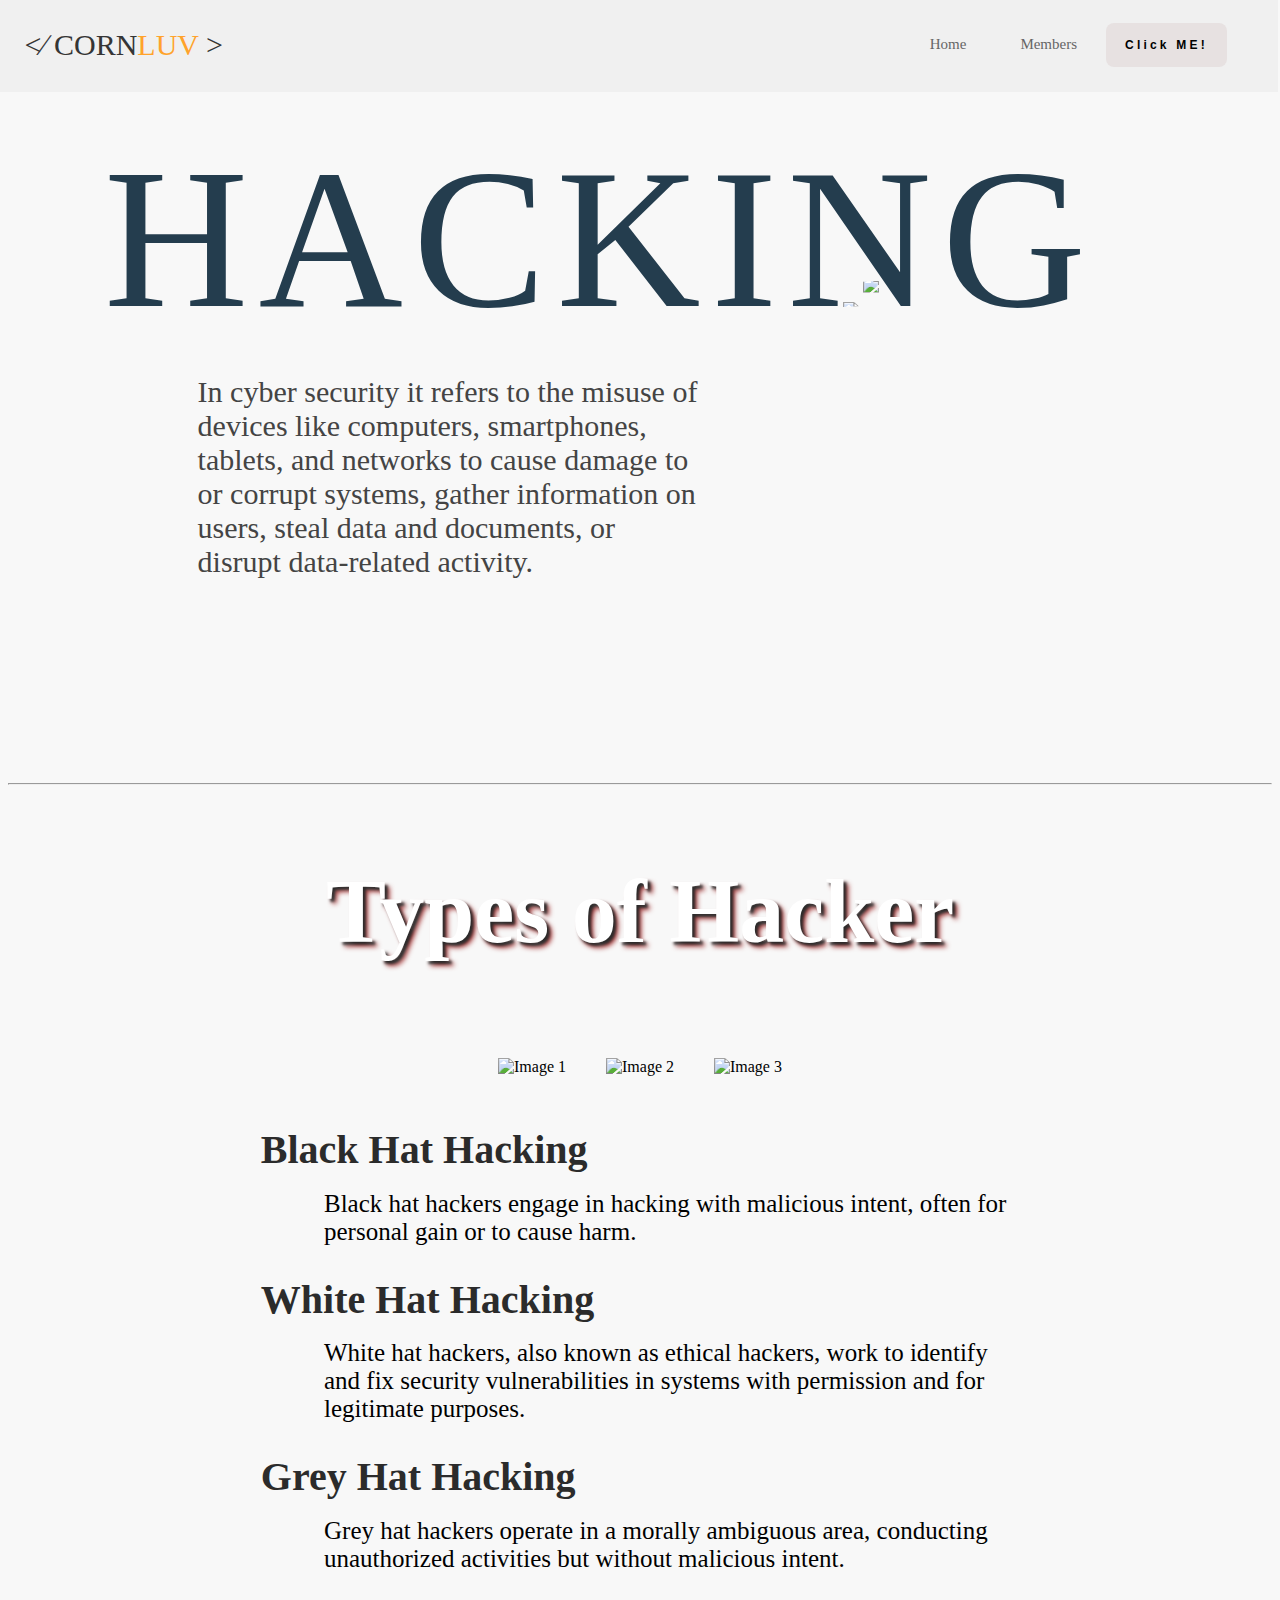
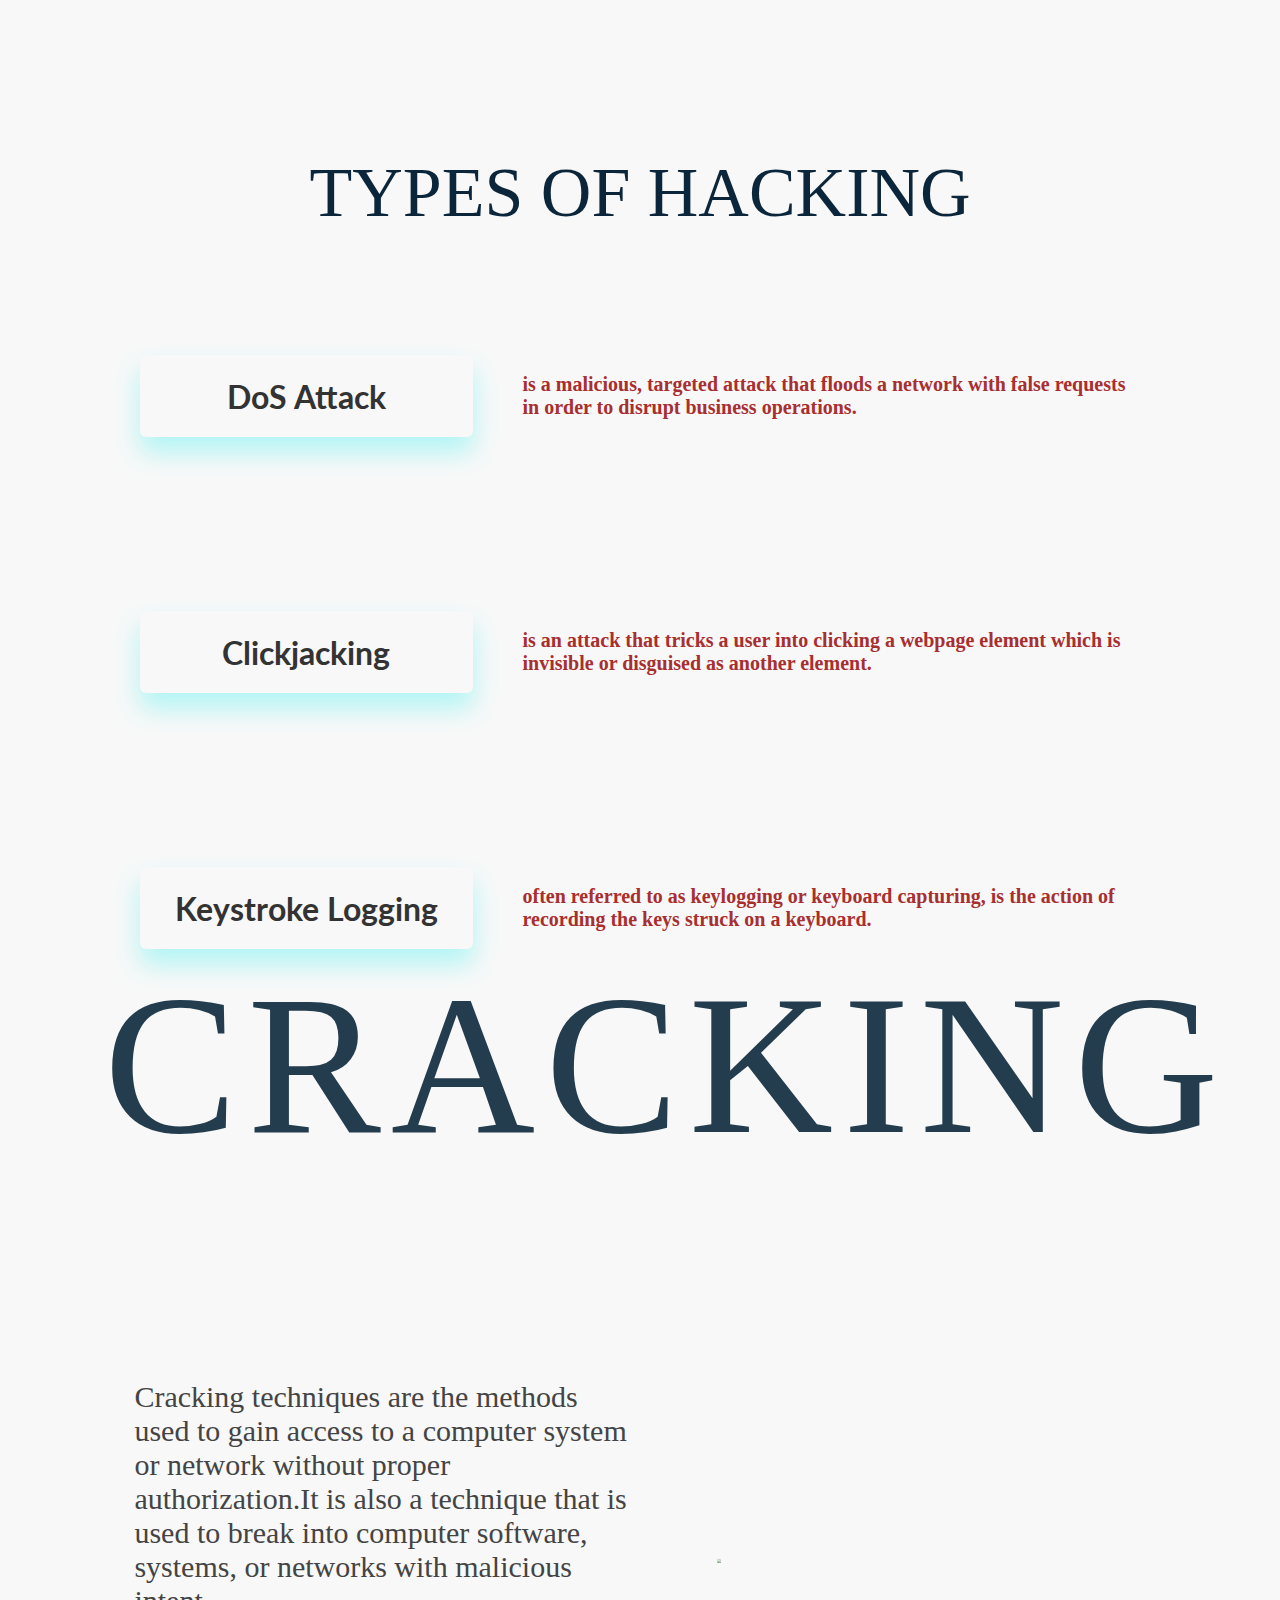
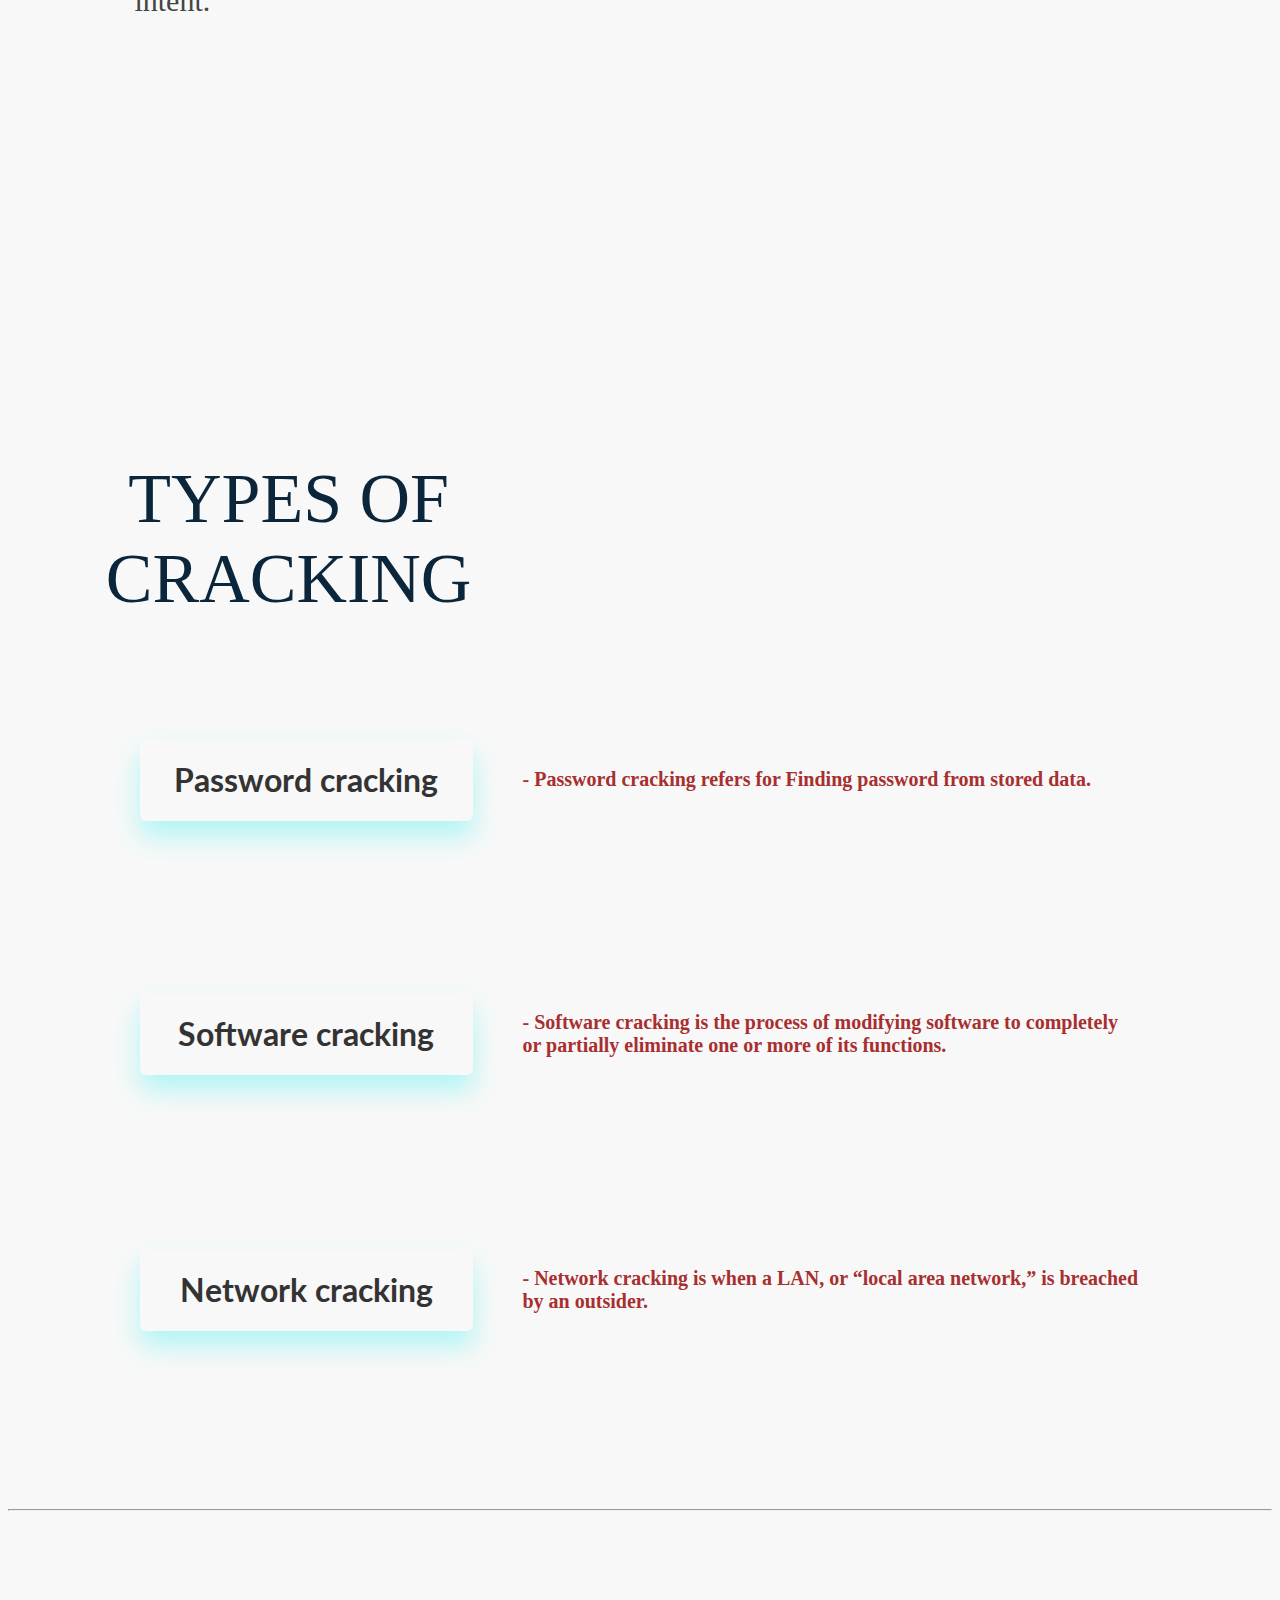
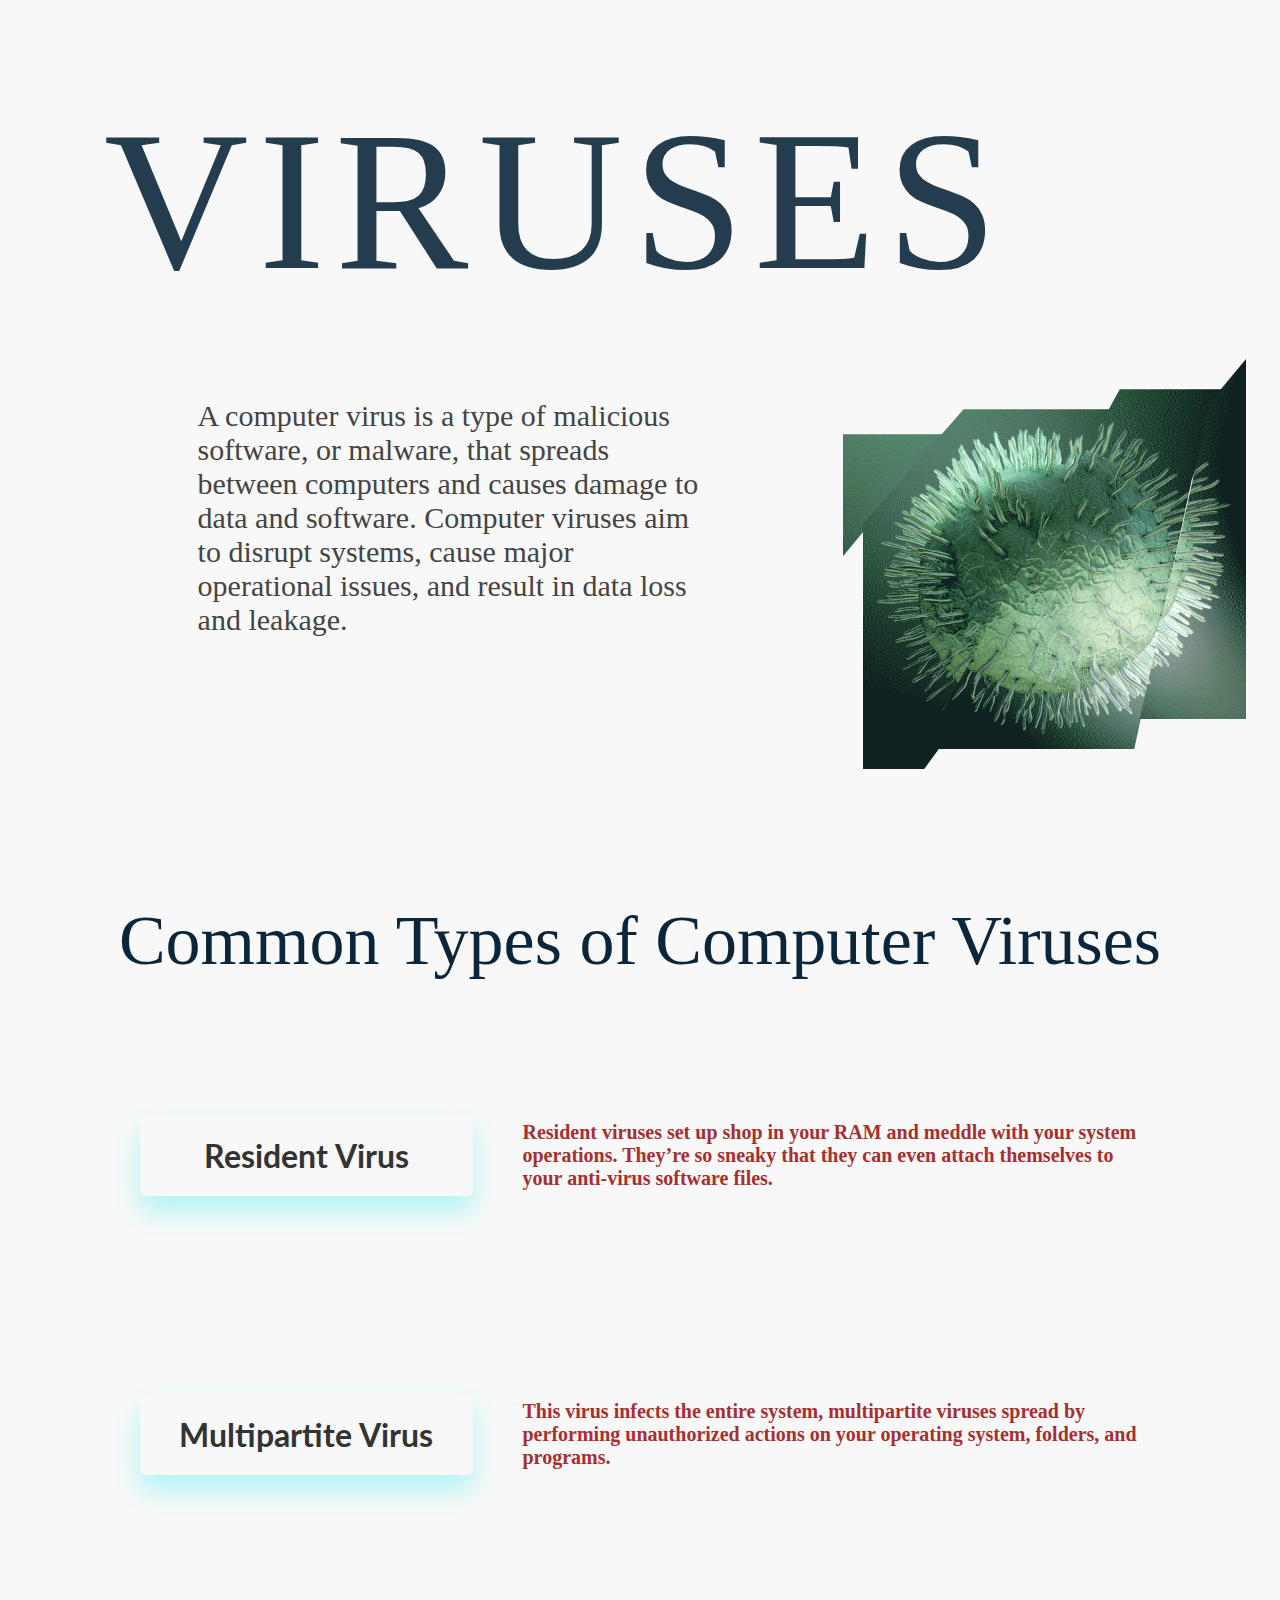
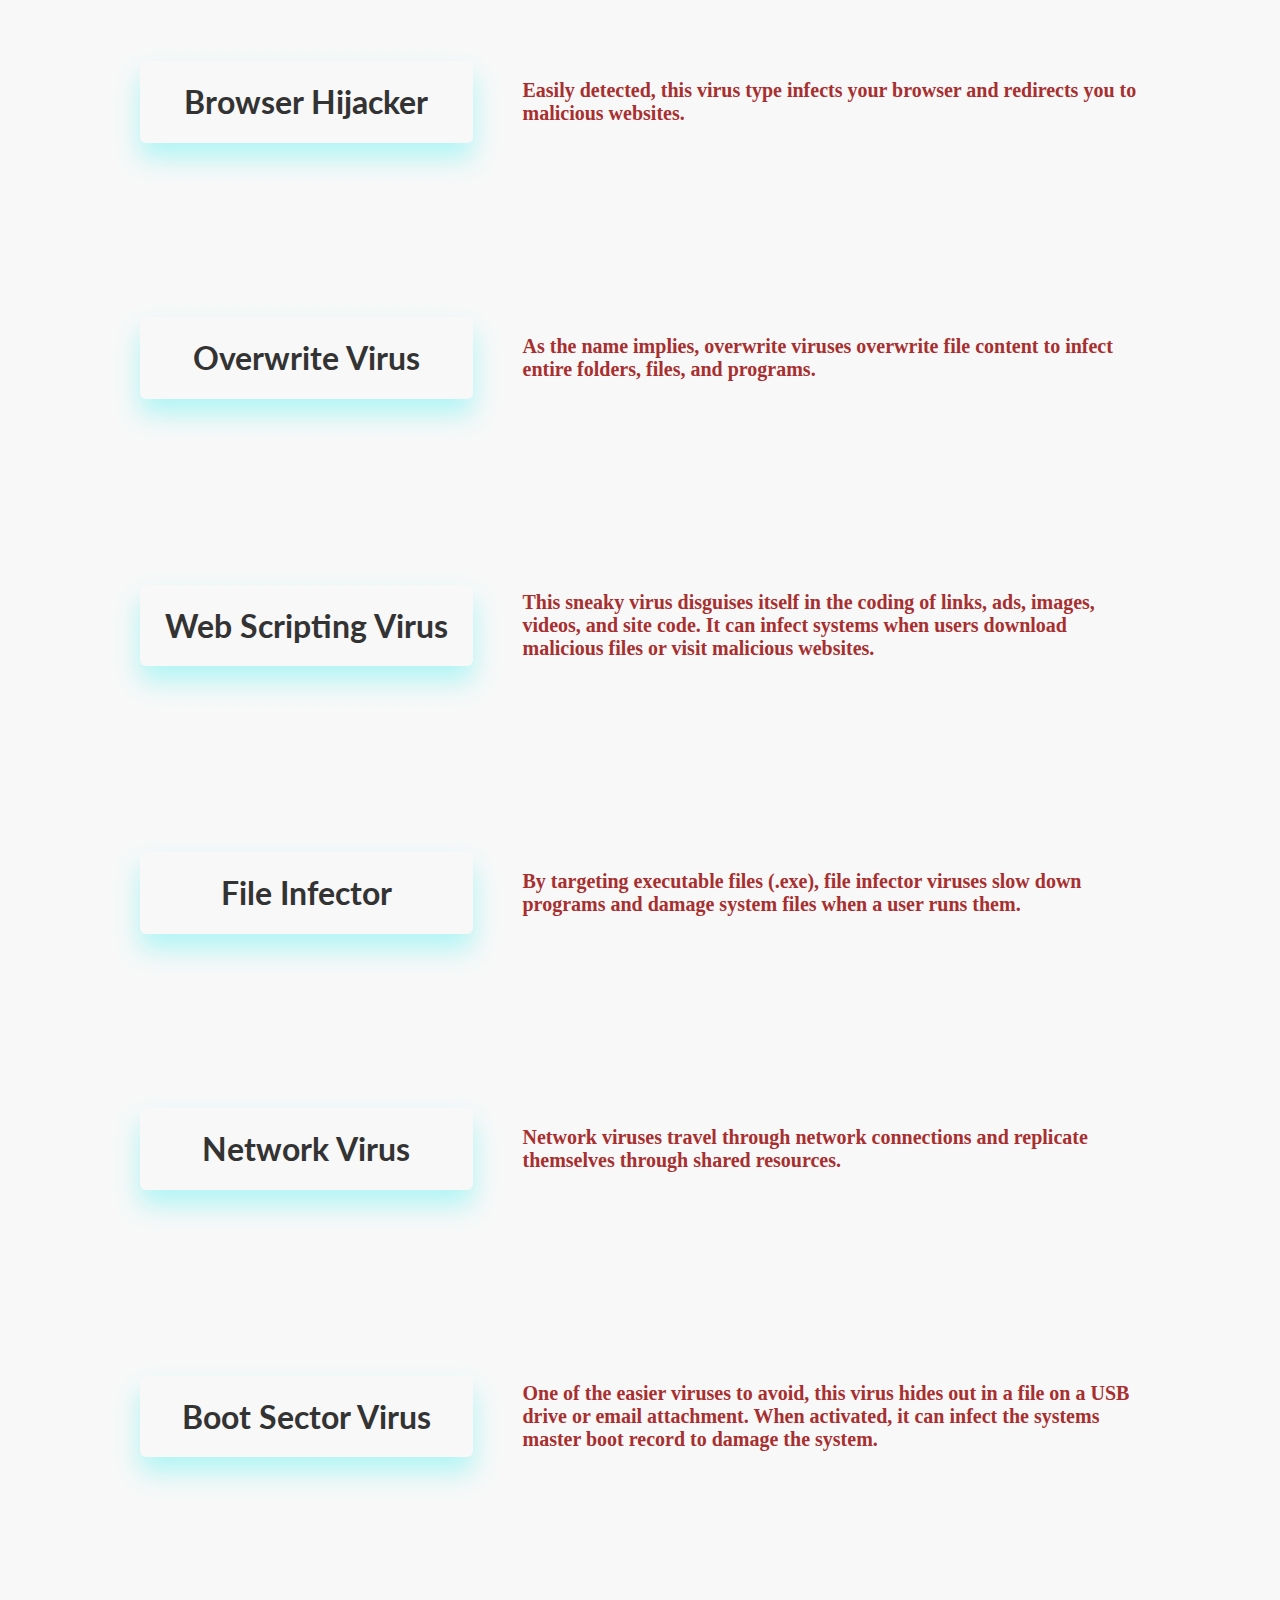
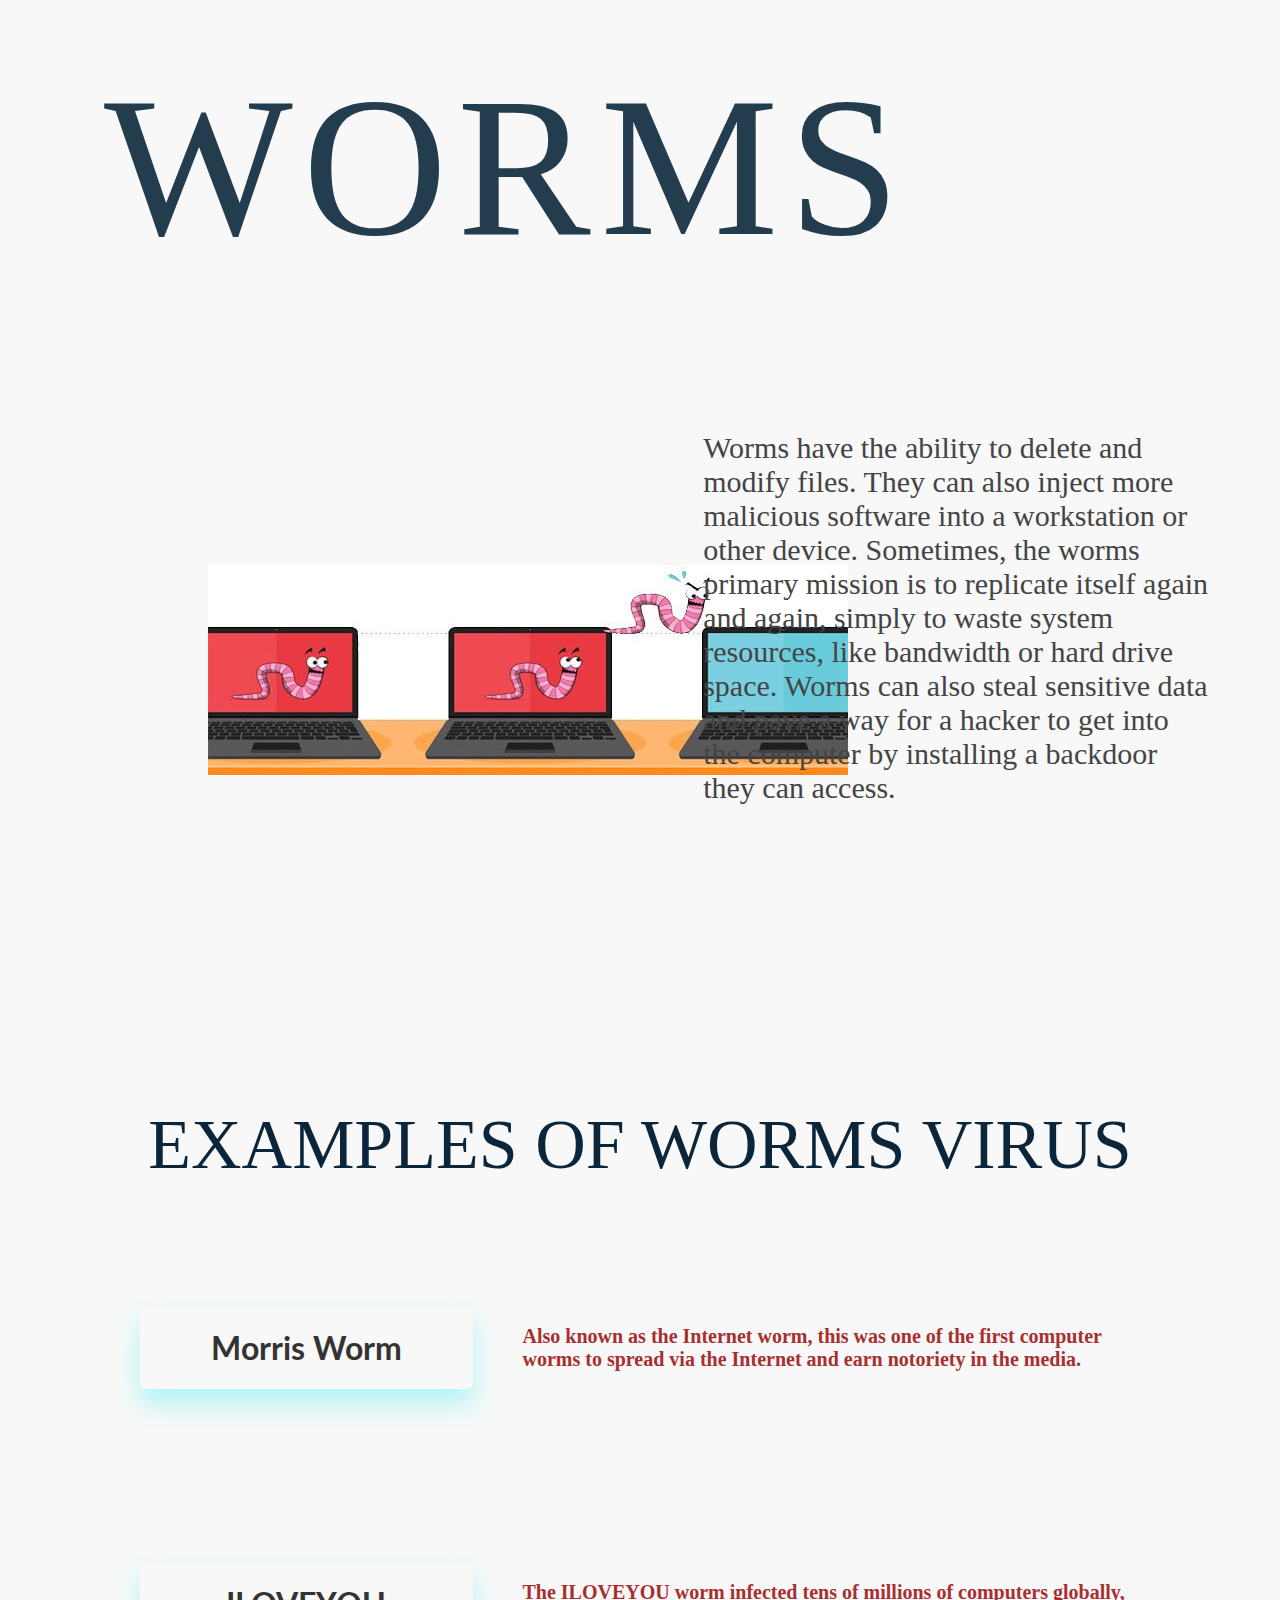
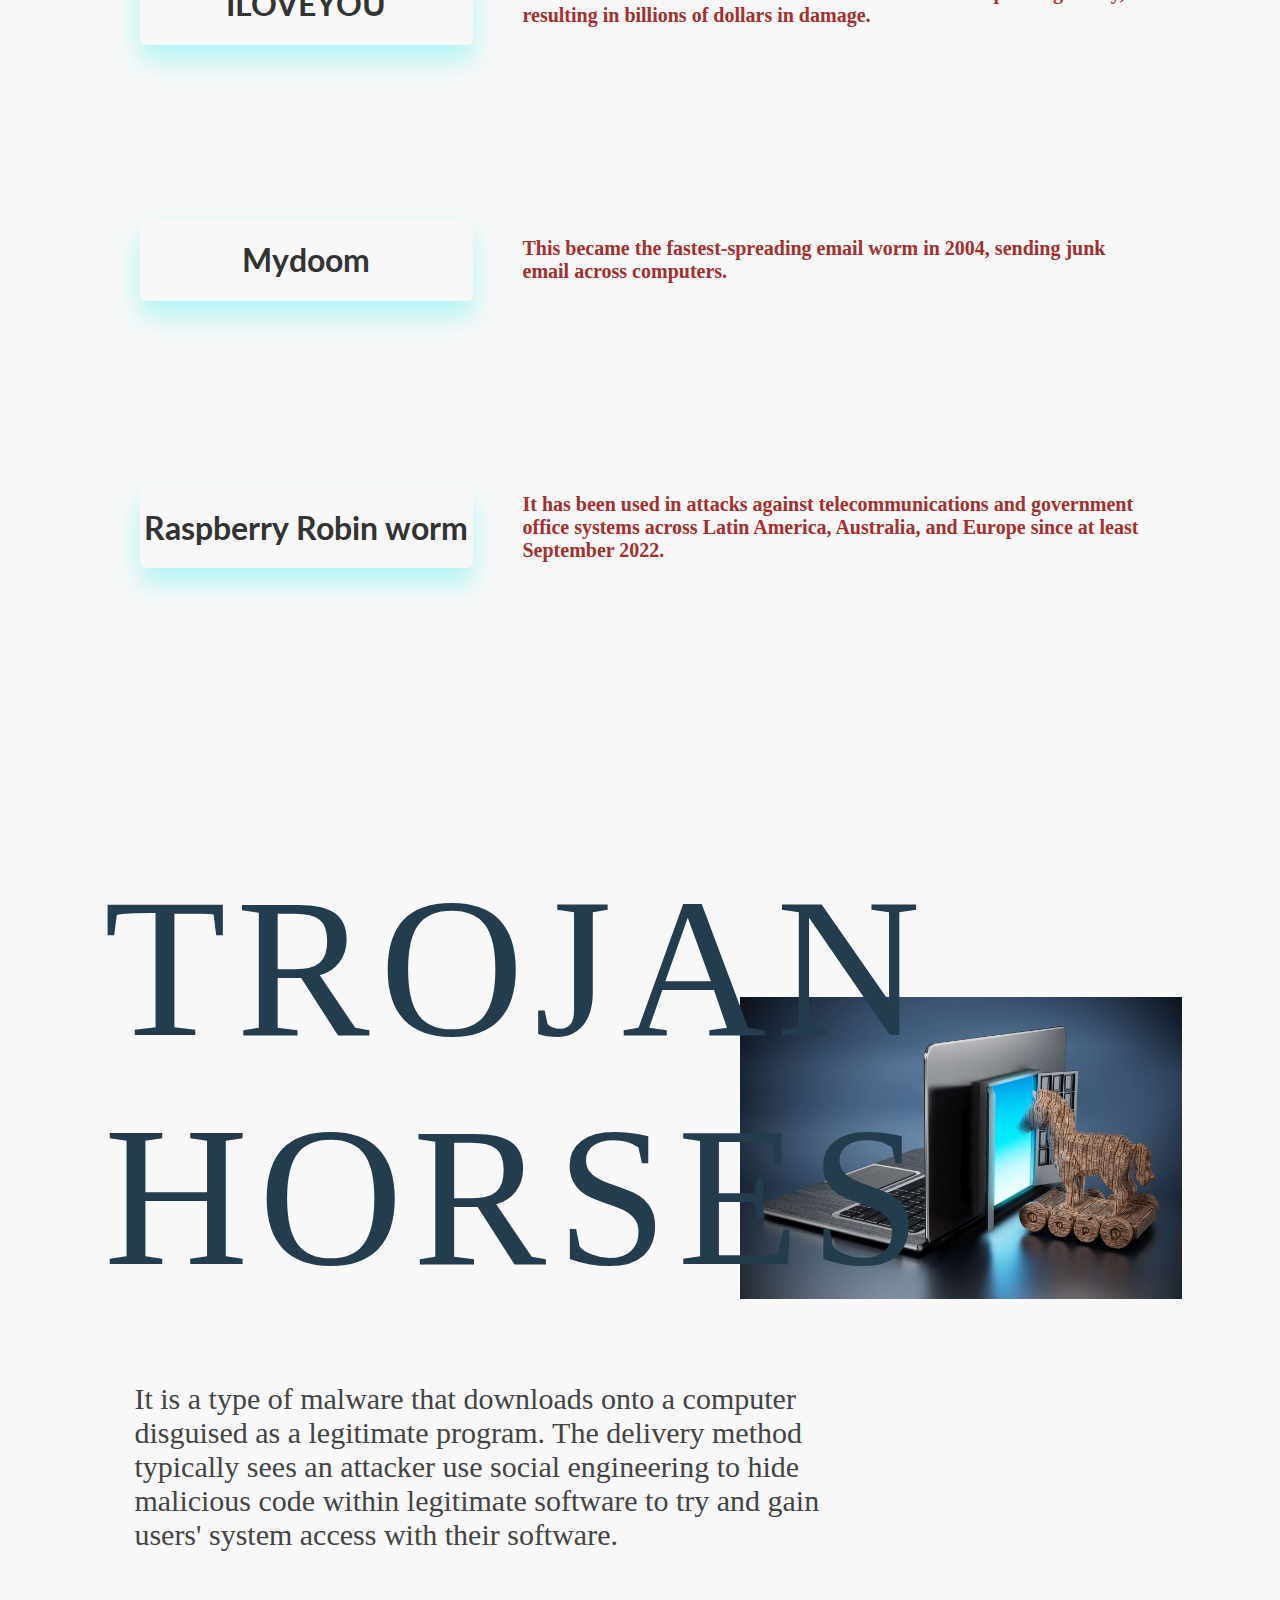
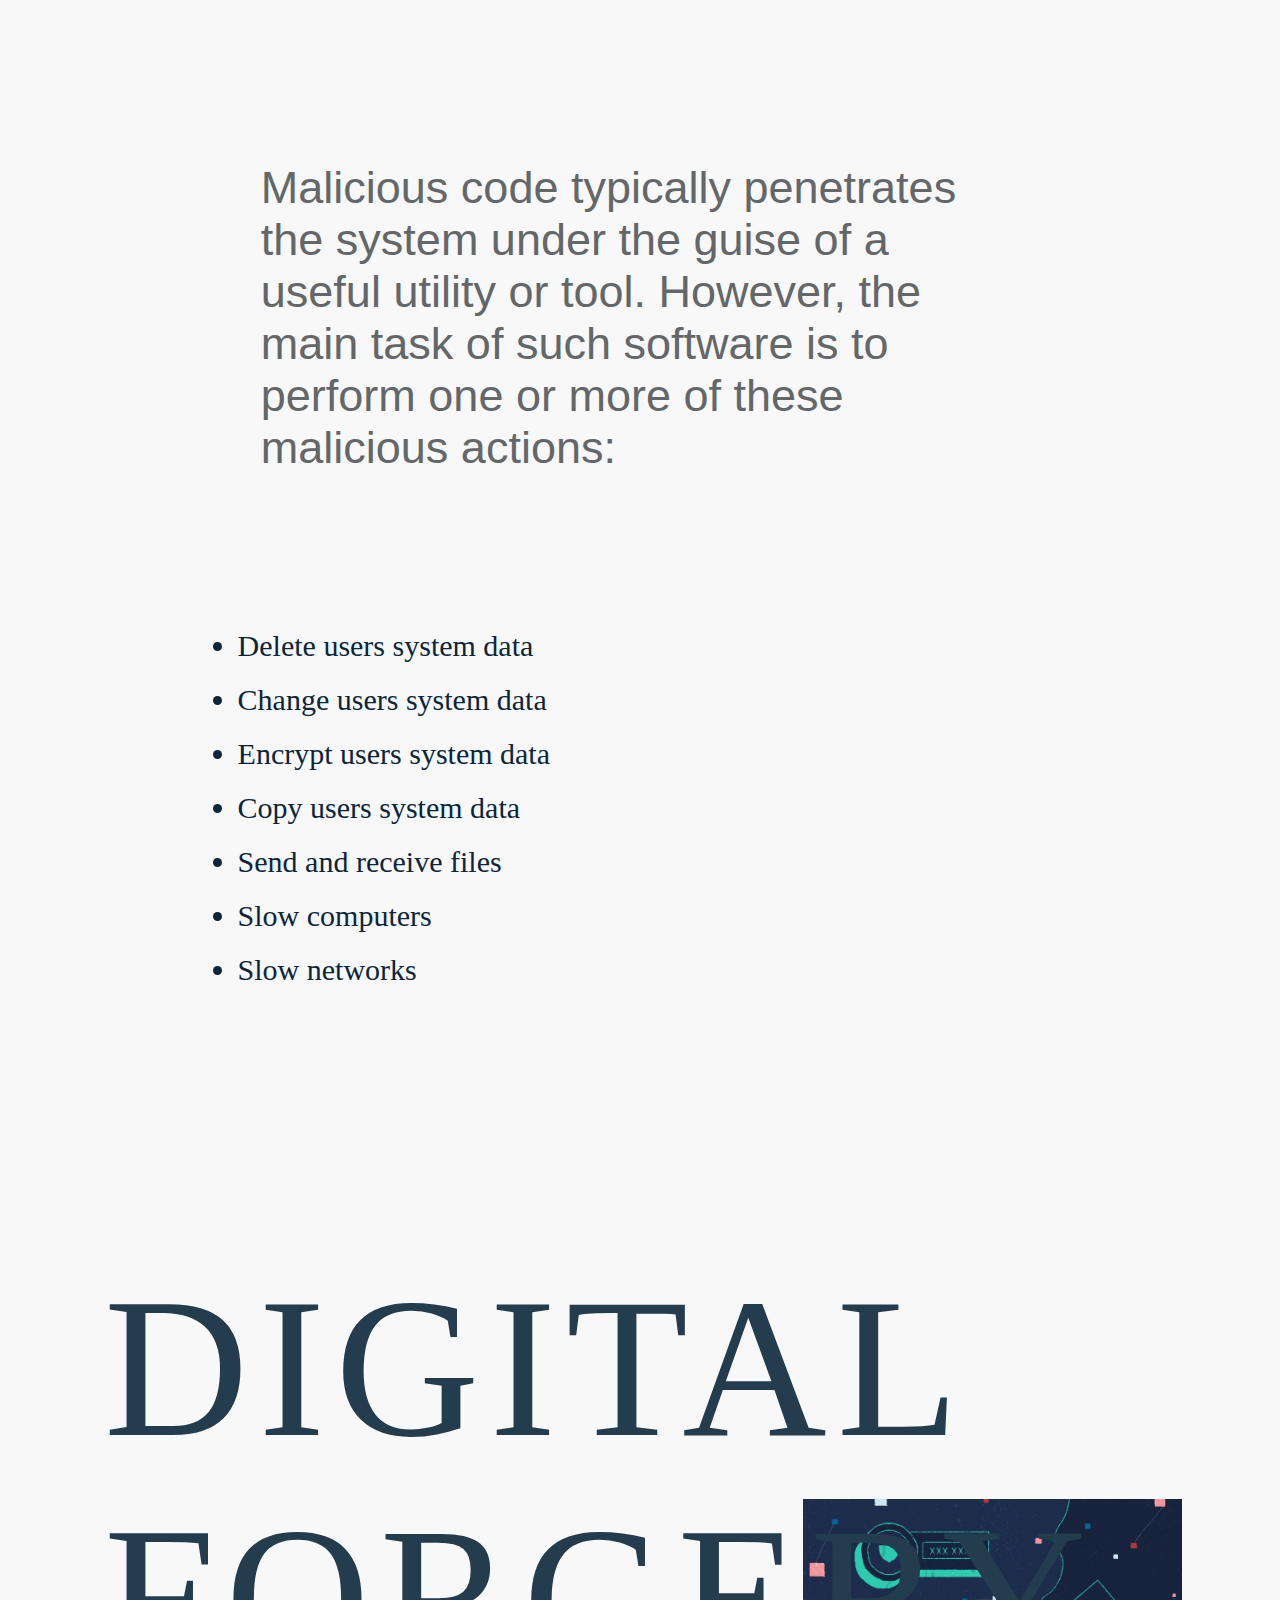
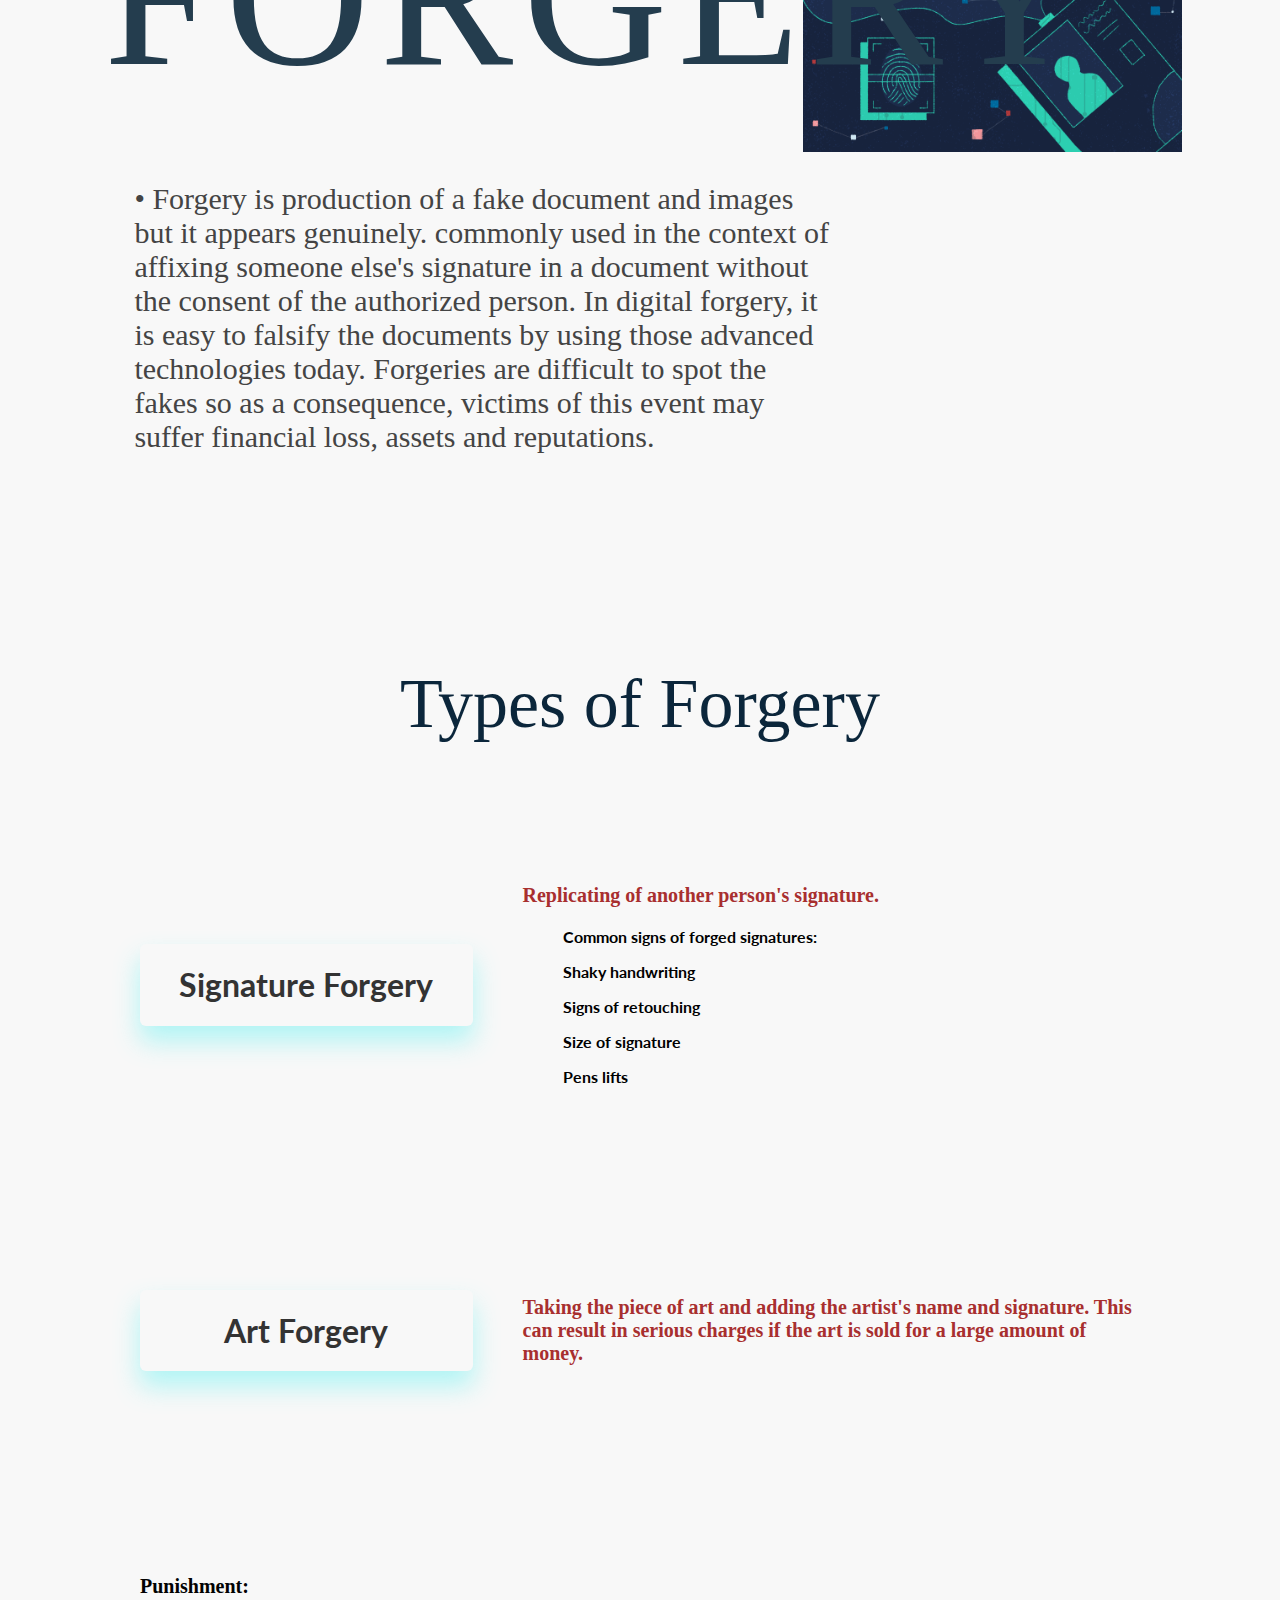
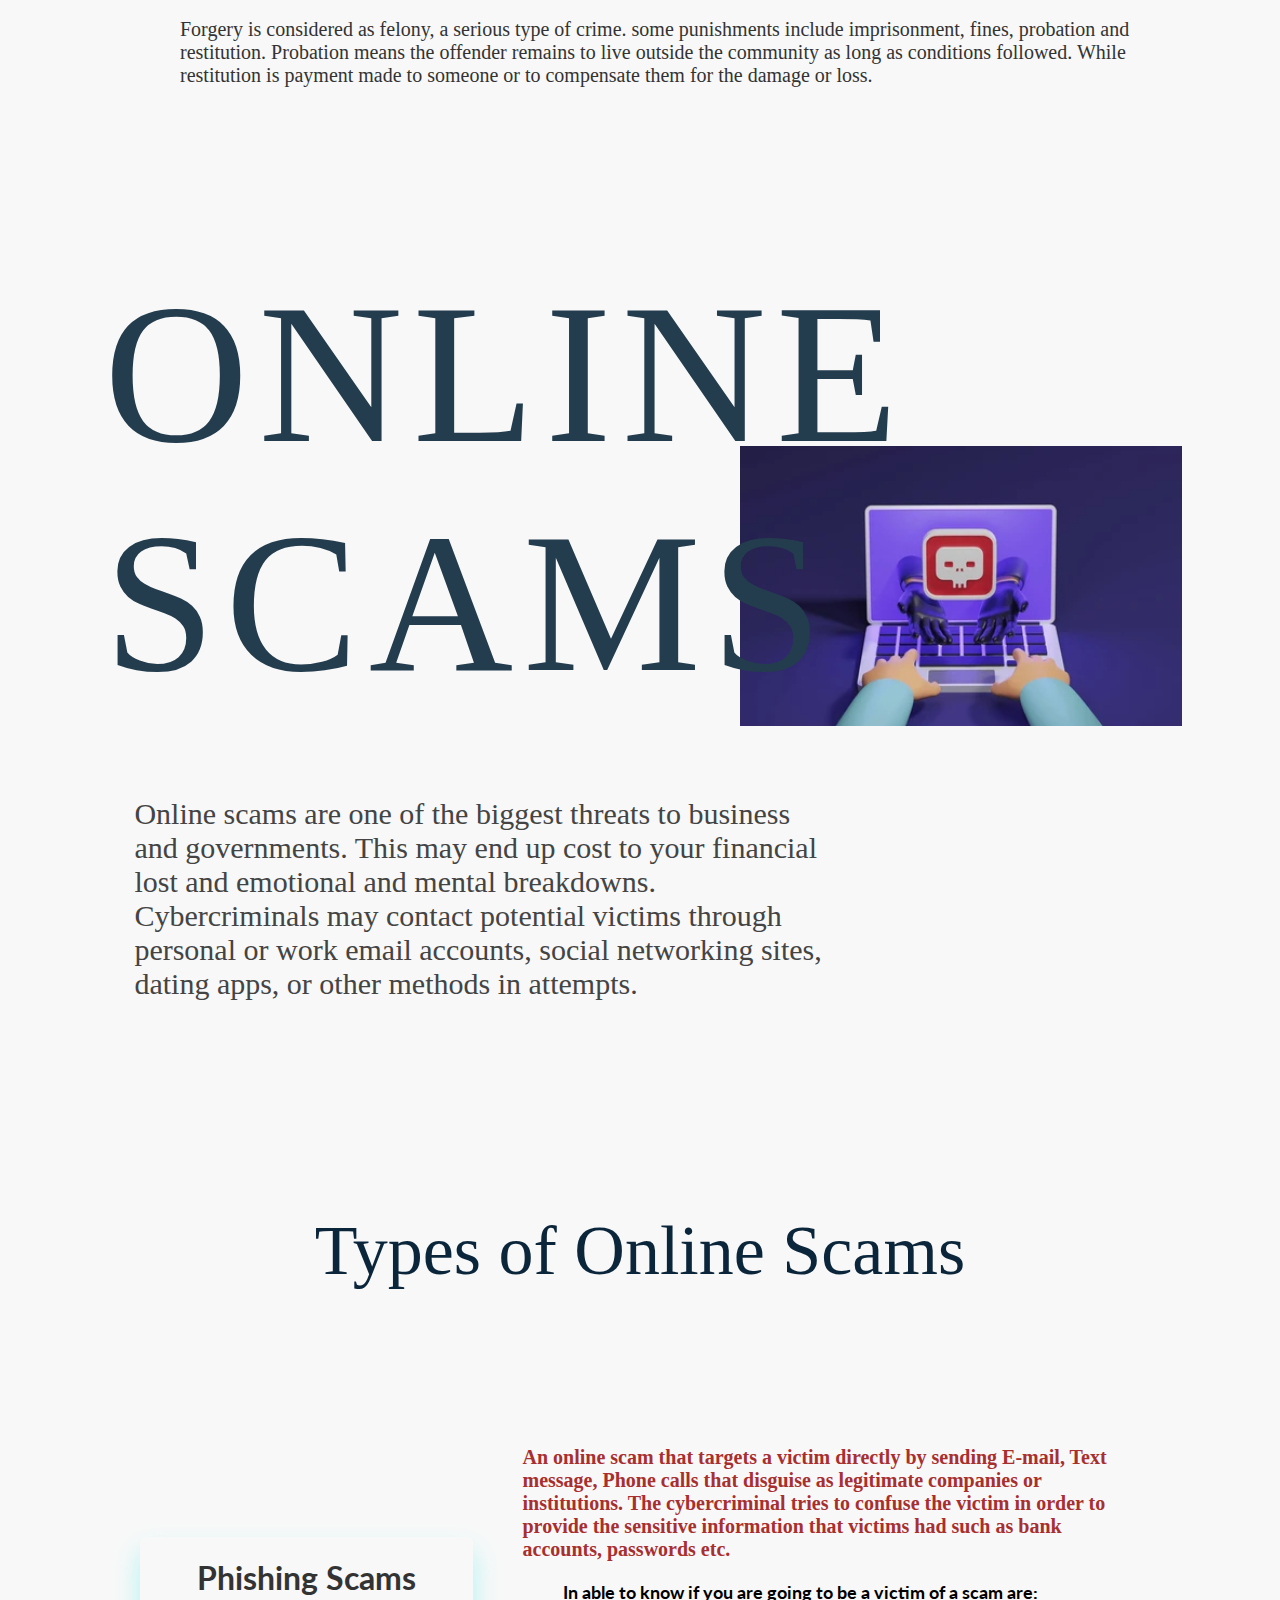
==== commit a5000712: "Update home.html" ====
--- a/html/home.html
+++ b/html/home.html
@@ -927,7 +927,7 @@
       <img style="width: 30%; margin-top: -50vh;margin-bottom: 30vh; " src="../images/protected.png" alt="">
     </div>
 
-    <div style="position: absolute; margin-top:90vh;text-align: left; margin-left: 20%; ">
+    <br><br><br>
     <p style="position: absolute;margin-top: 70vh; margin-left: 20%; font-weight: bold; font-size: 50px;">
       Types of Protective Systems
     </p>
@@ -943,7 +943,7 @@
     <p style="position: absolute;margin-top: 89vh; text-align: left; margin-left: 20%;font-size: 20px;">
       • Cyber Security      
     </p>
-    </div>
+    
  
 
 </div>
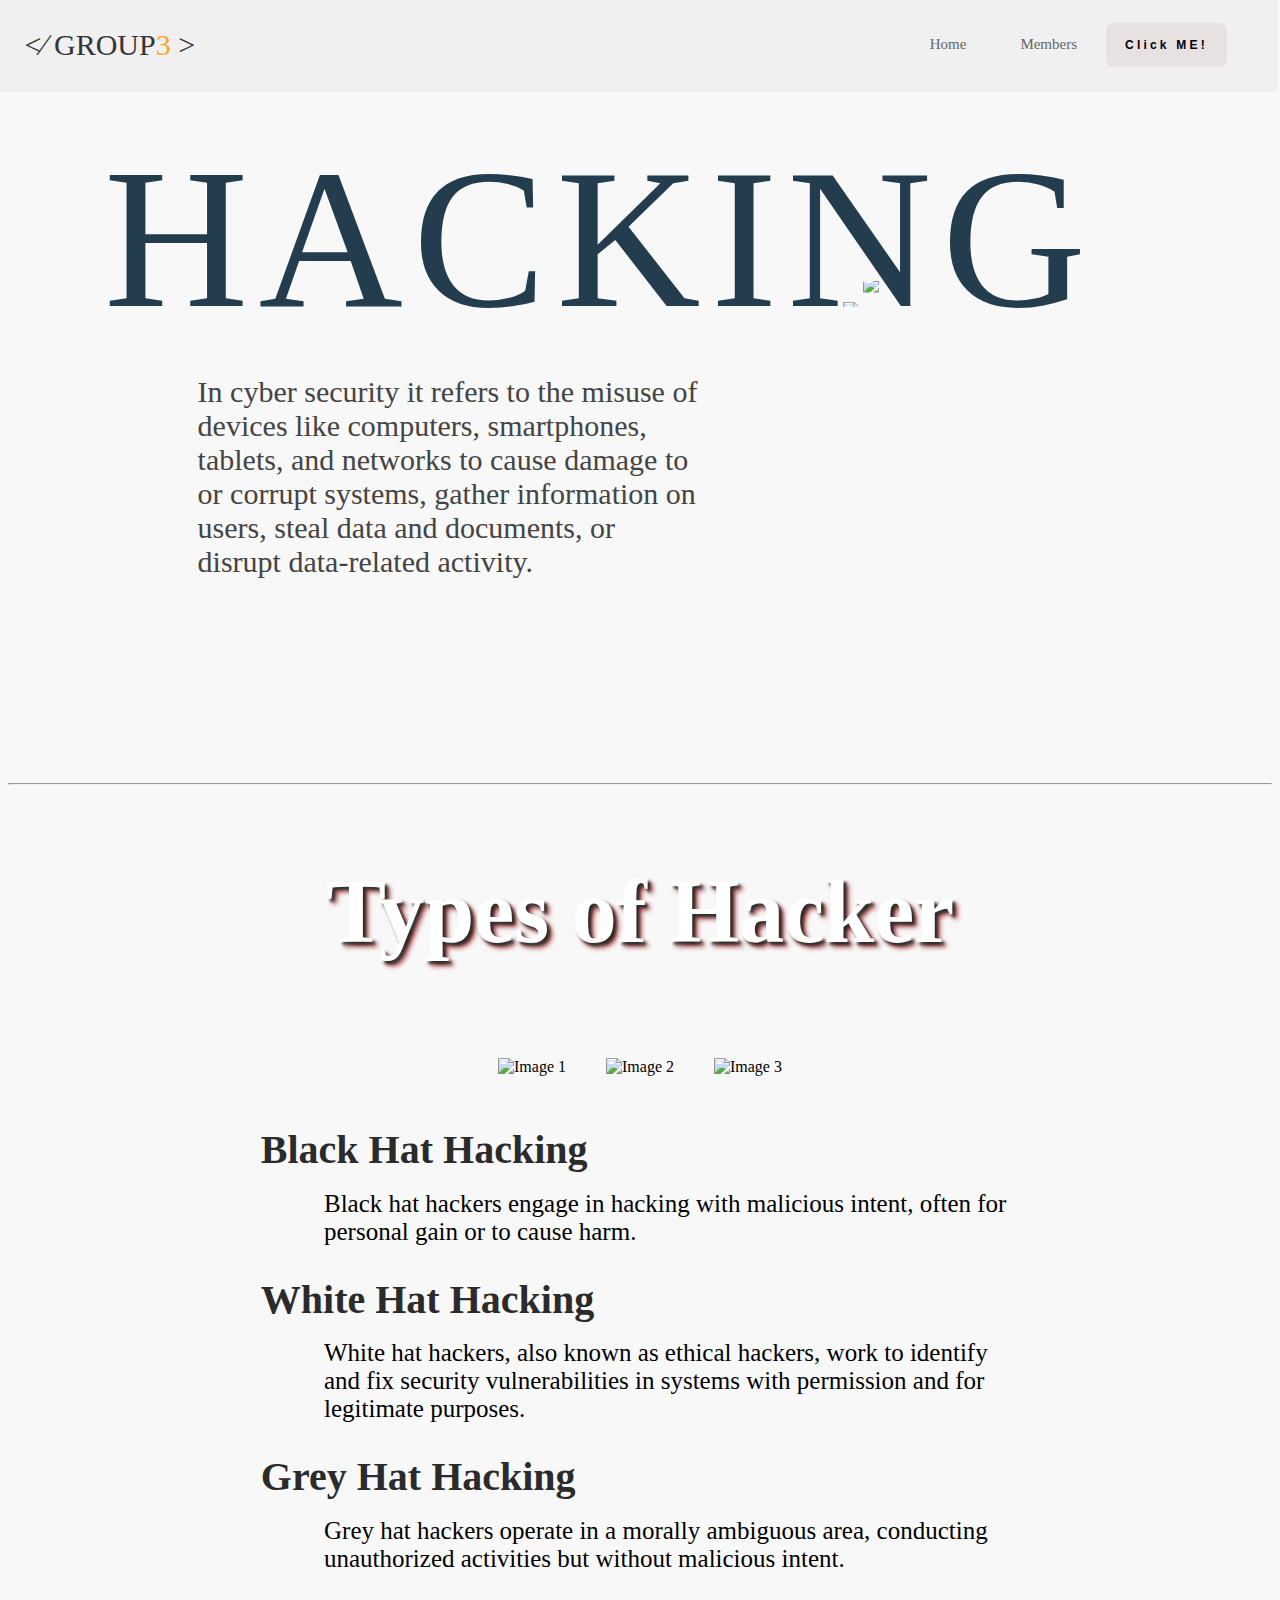
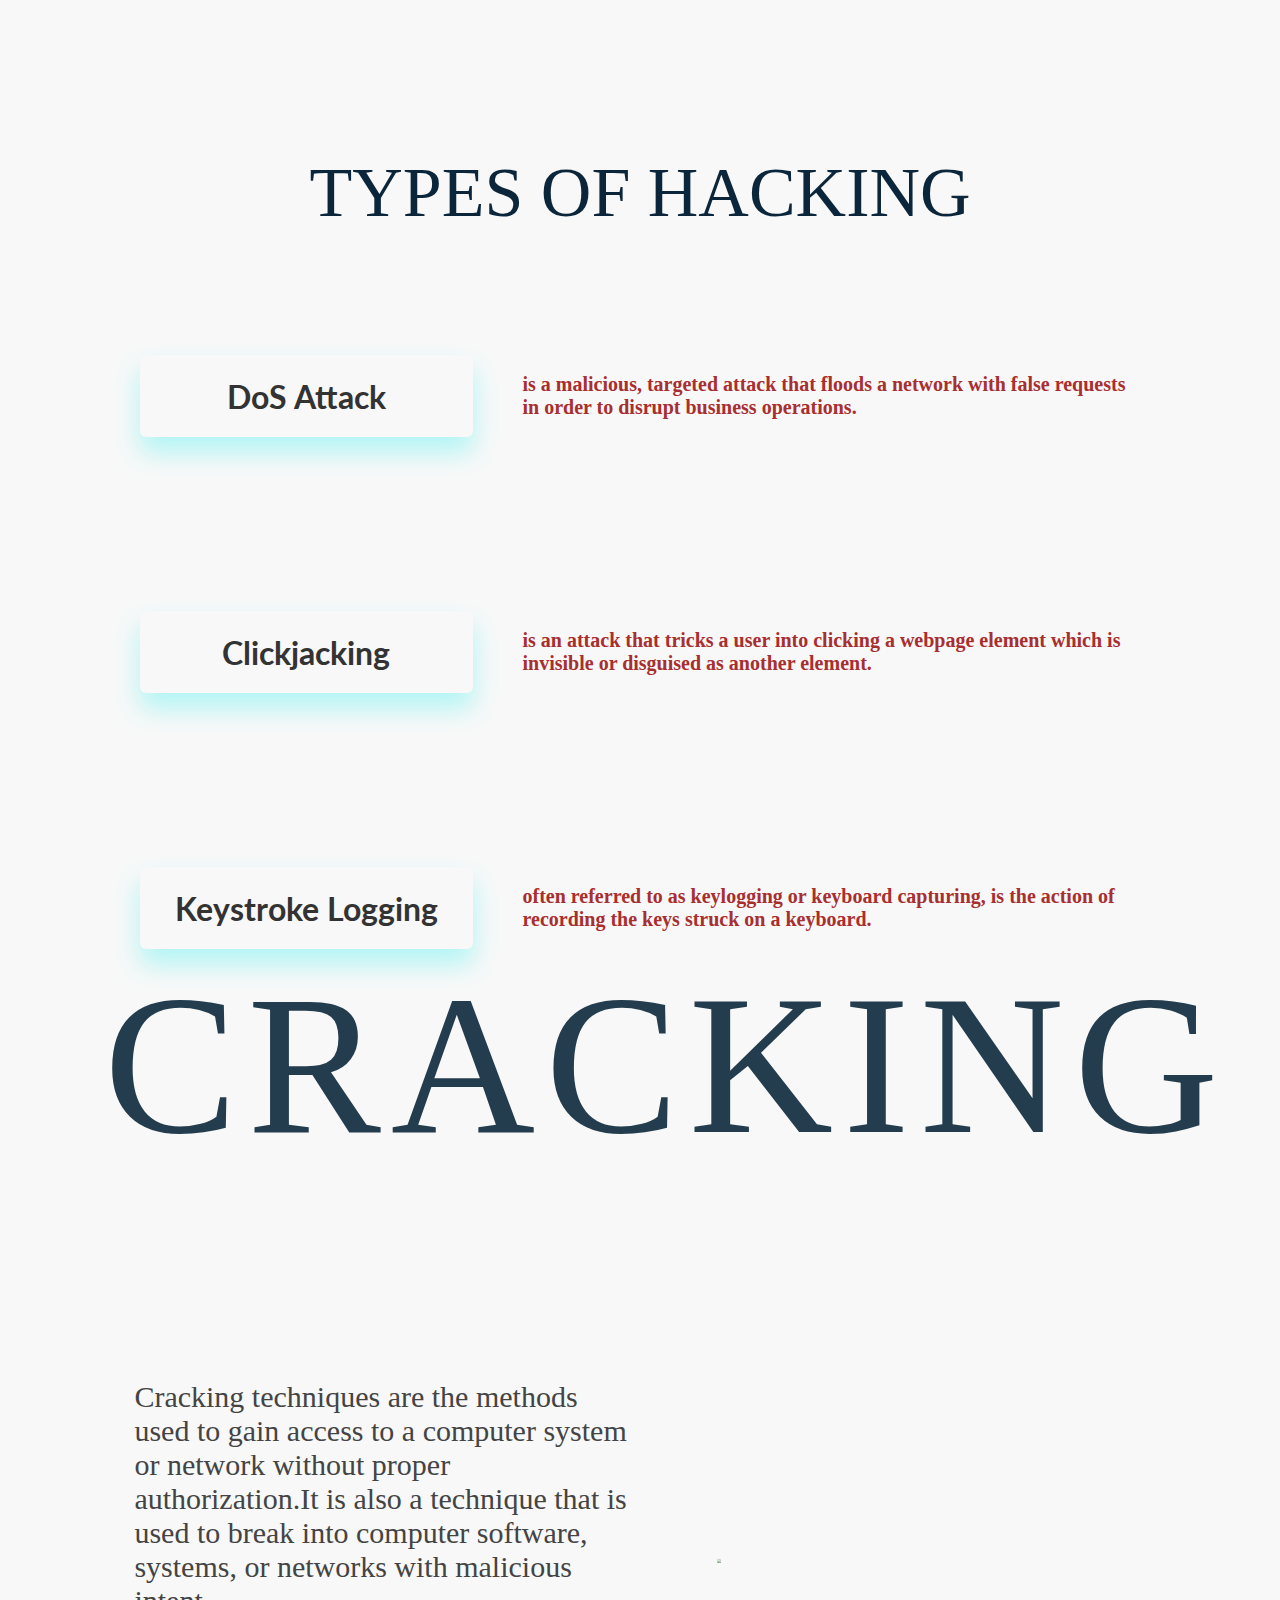
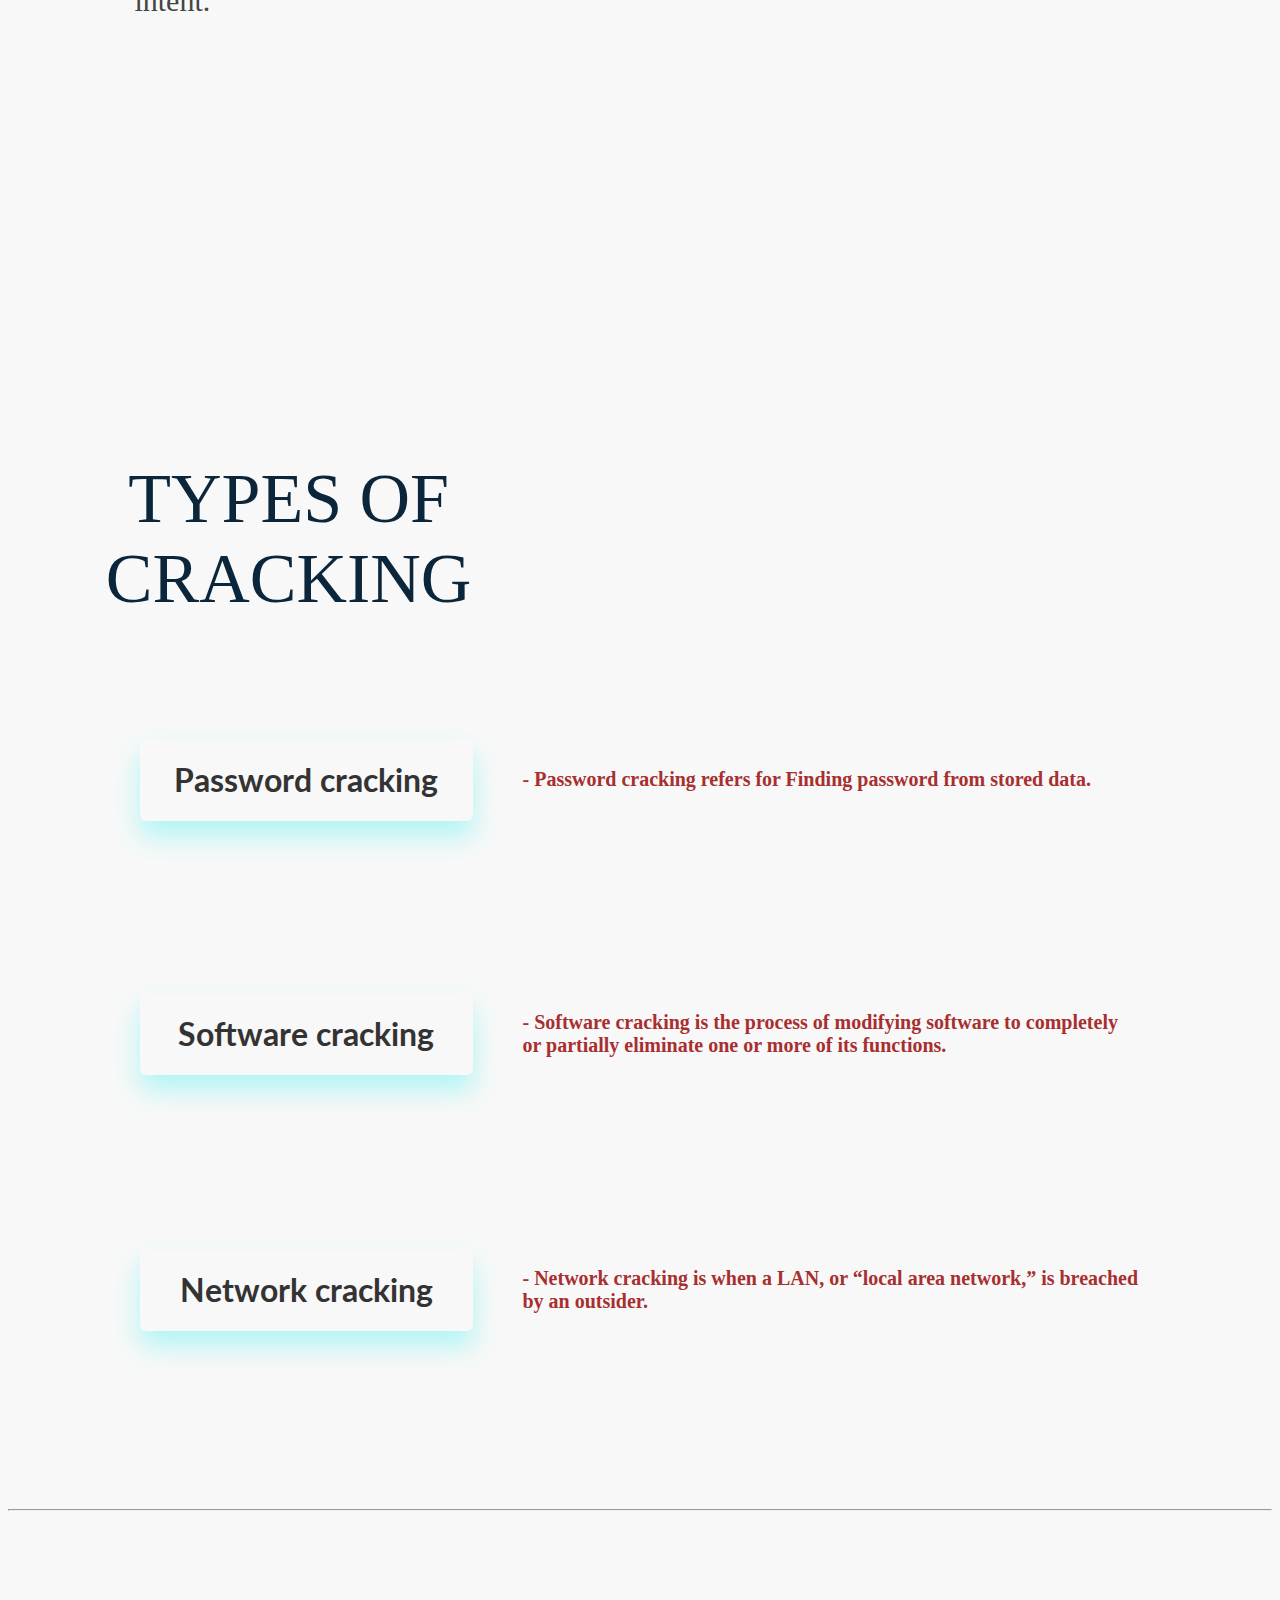
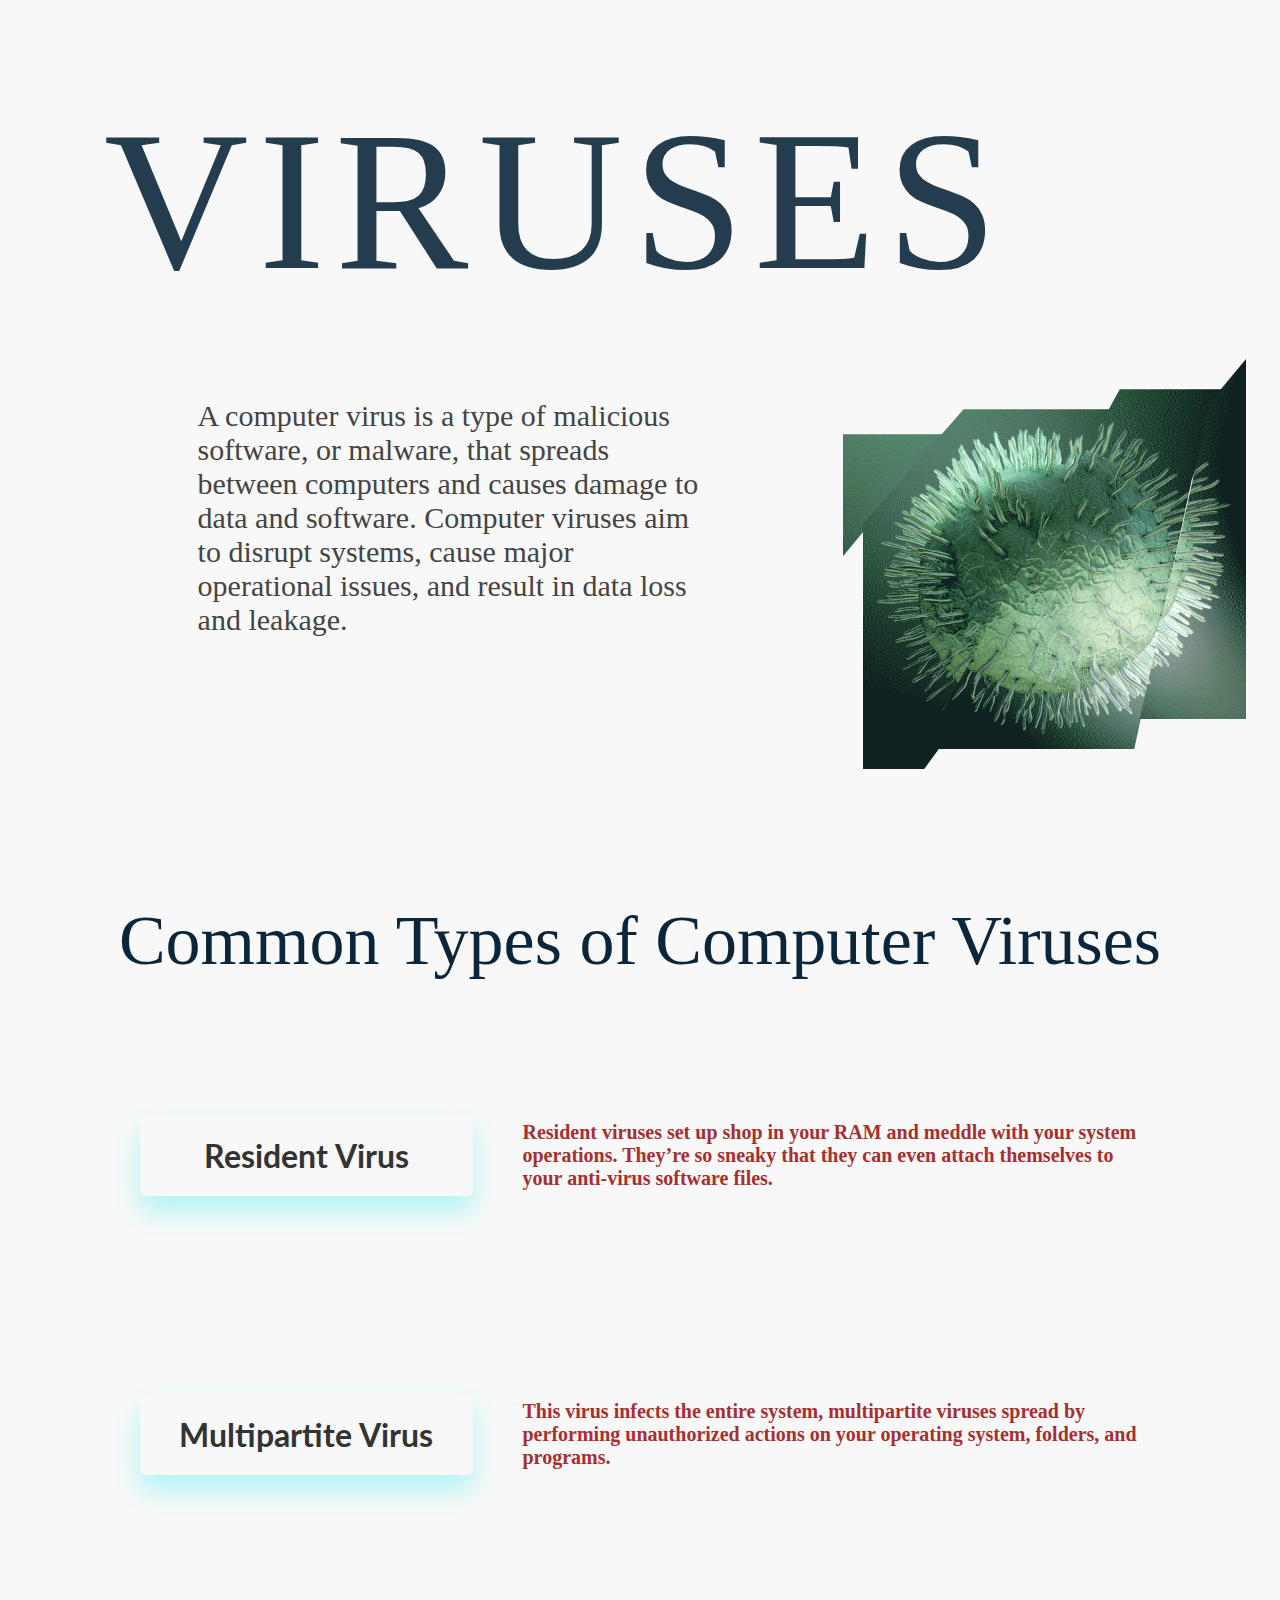
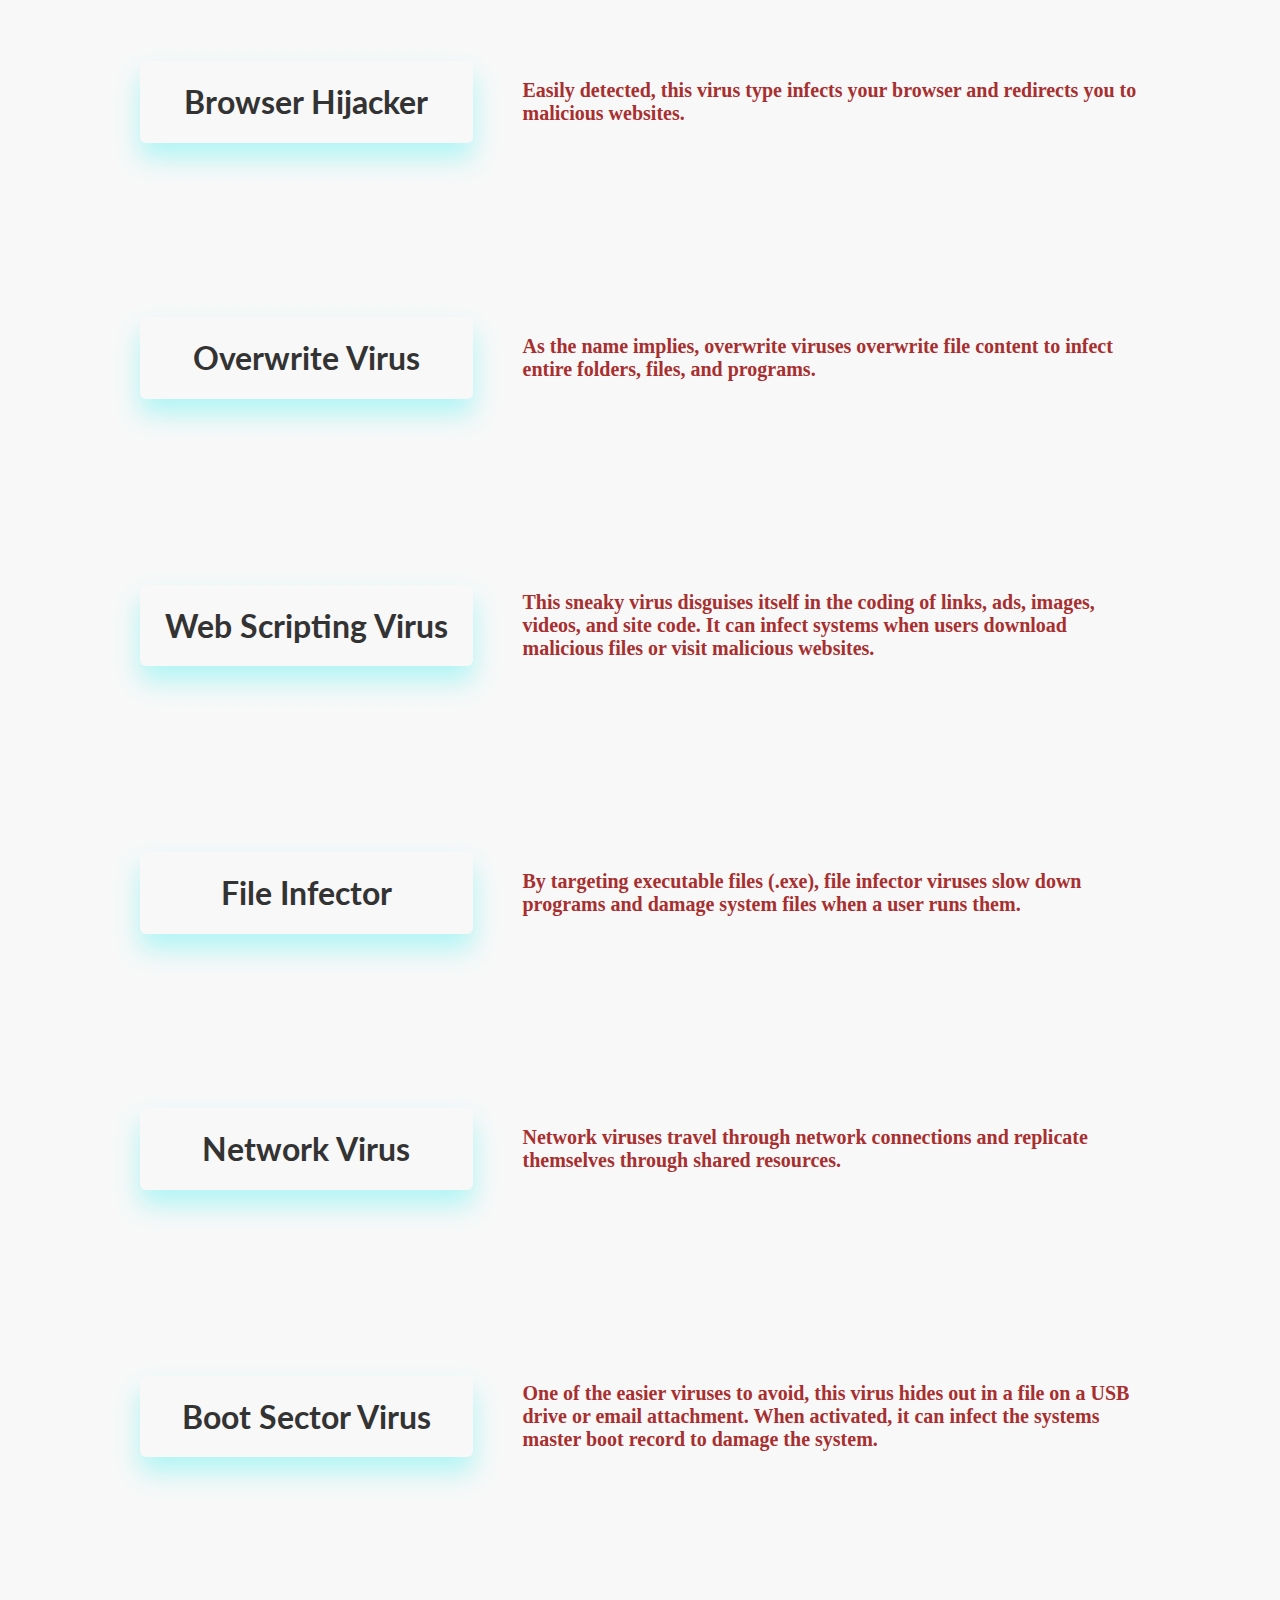
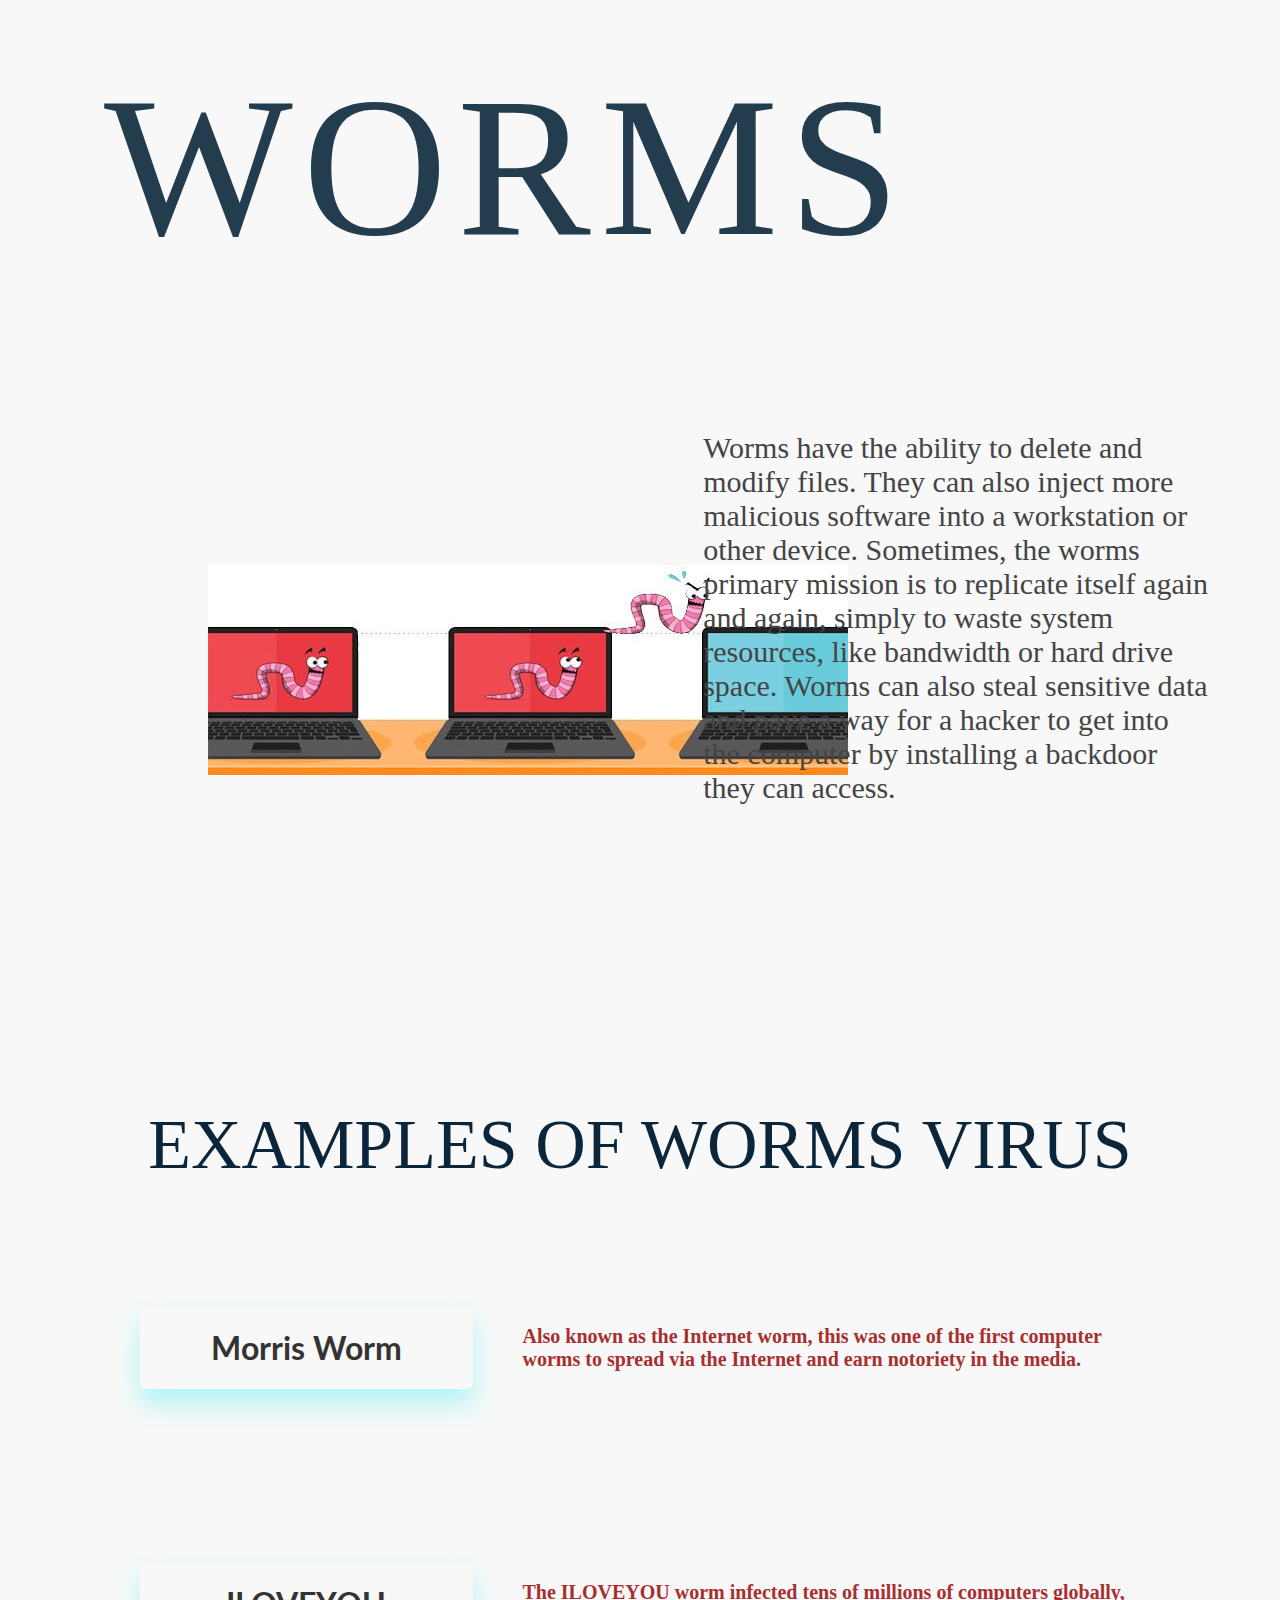
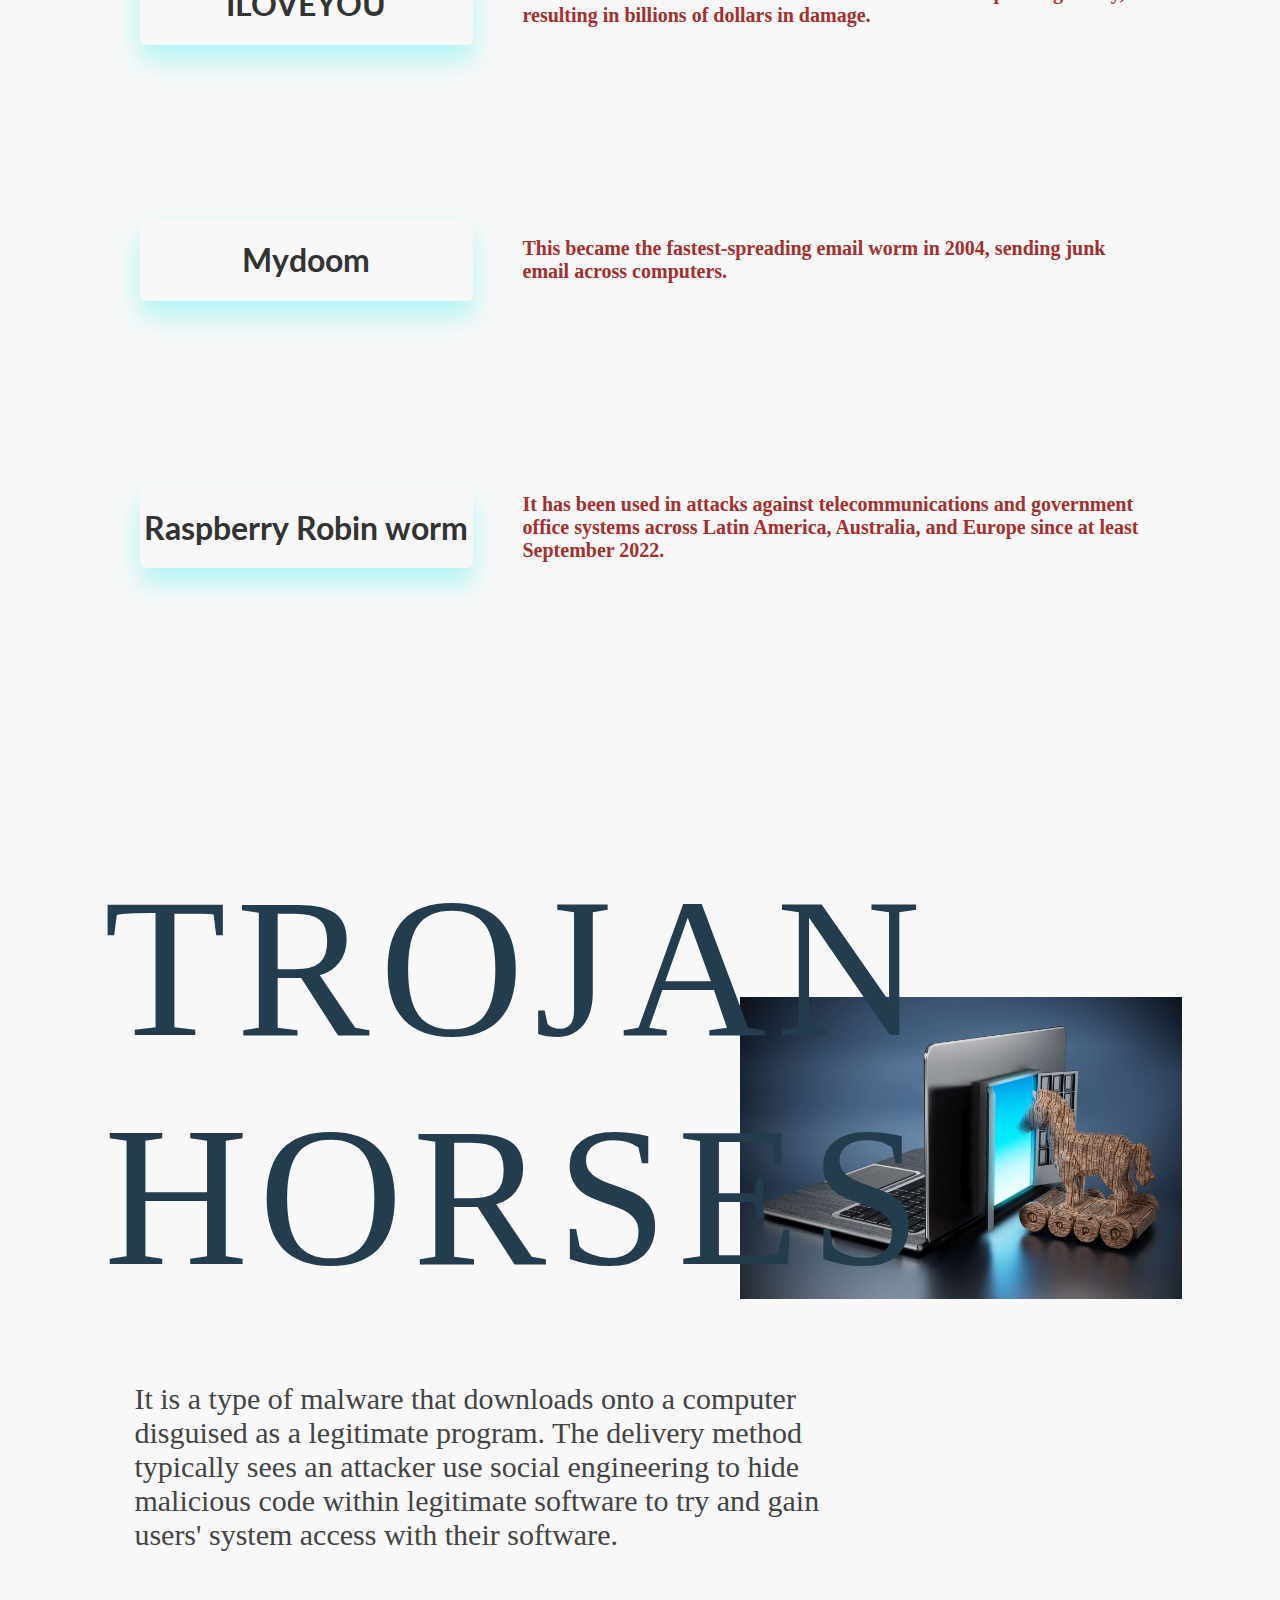
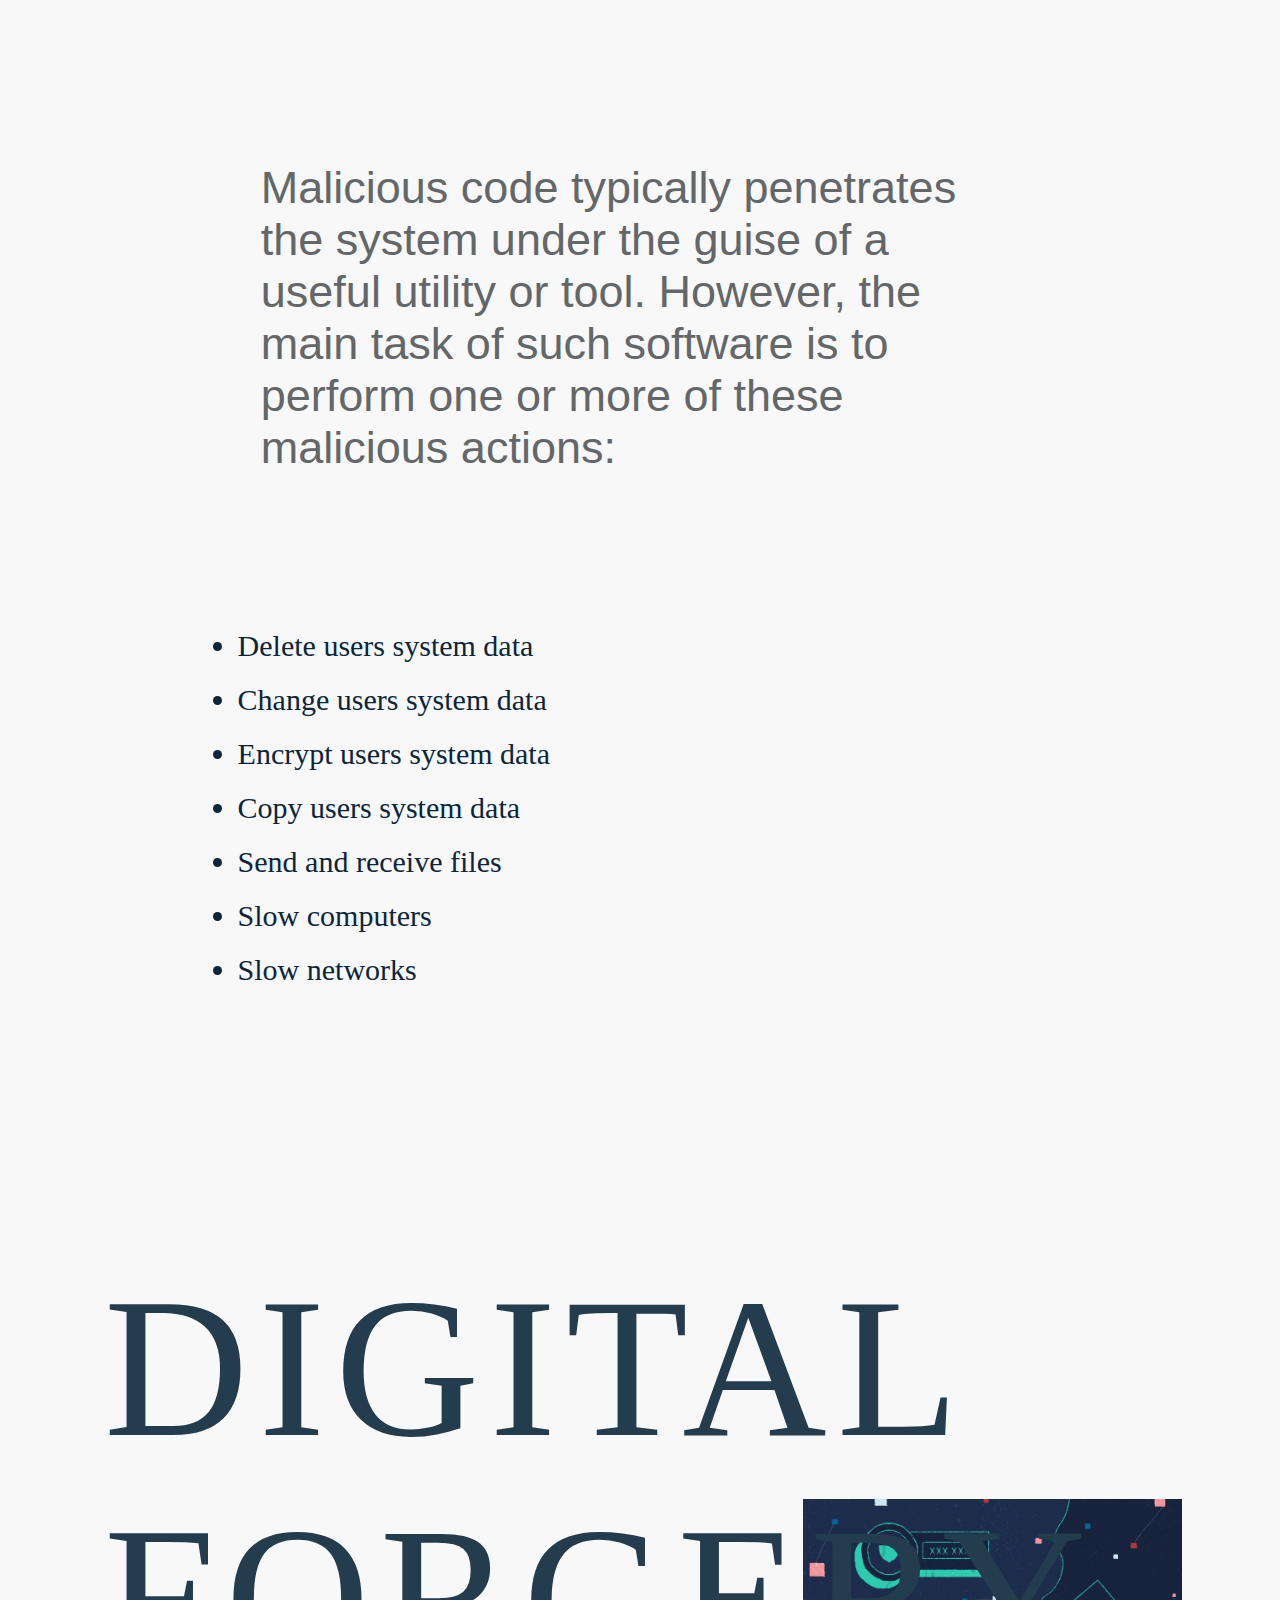
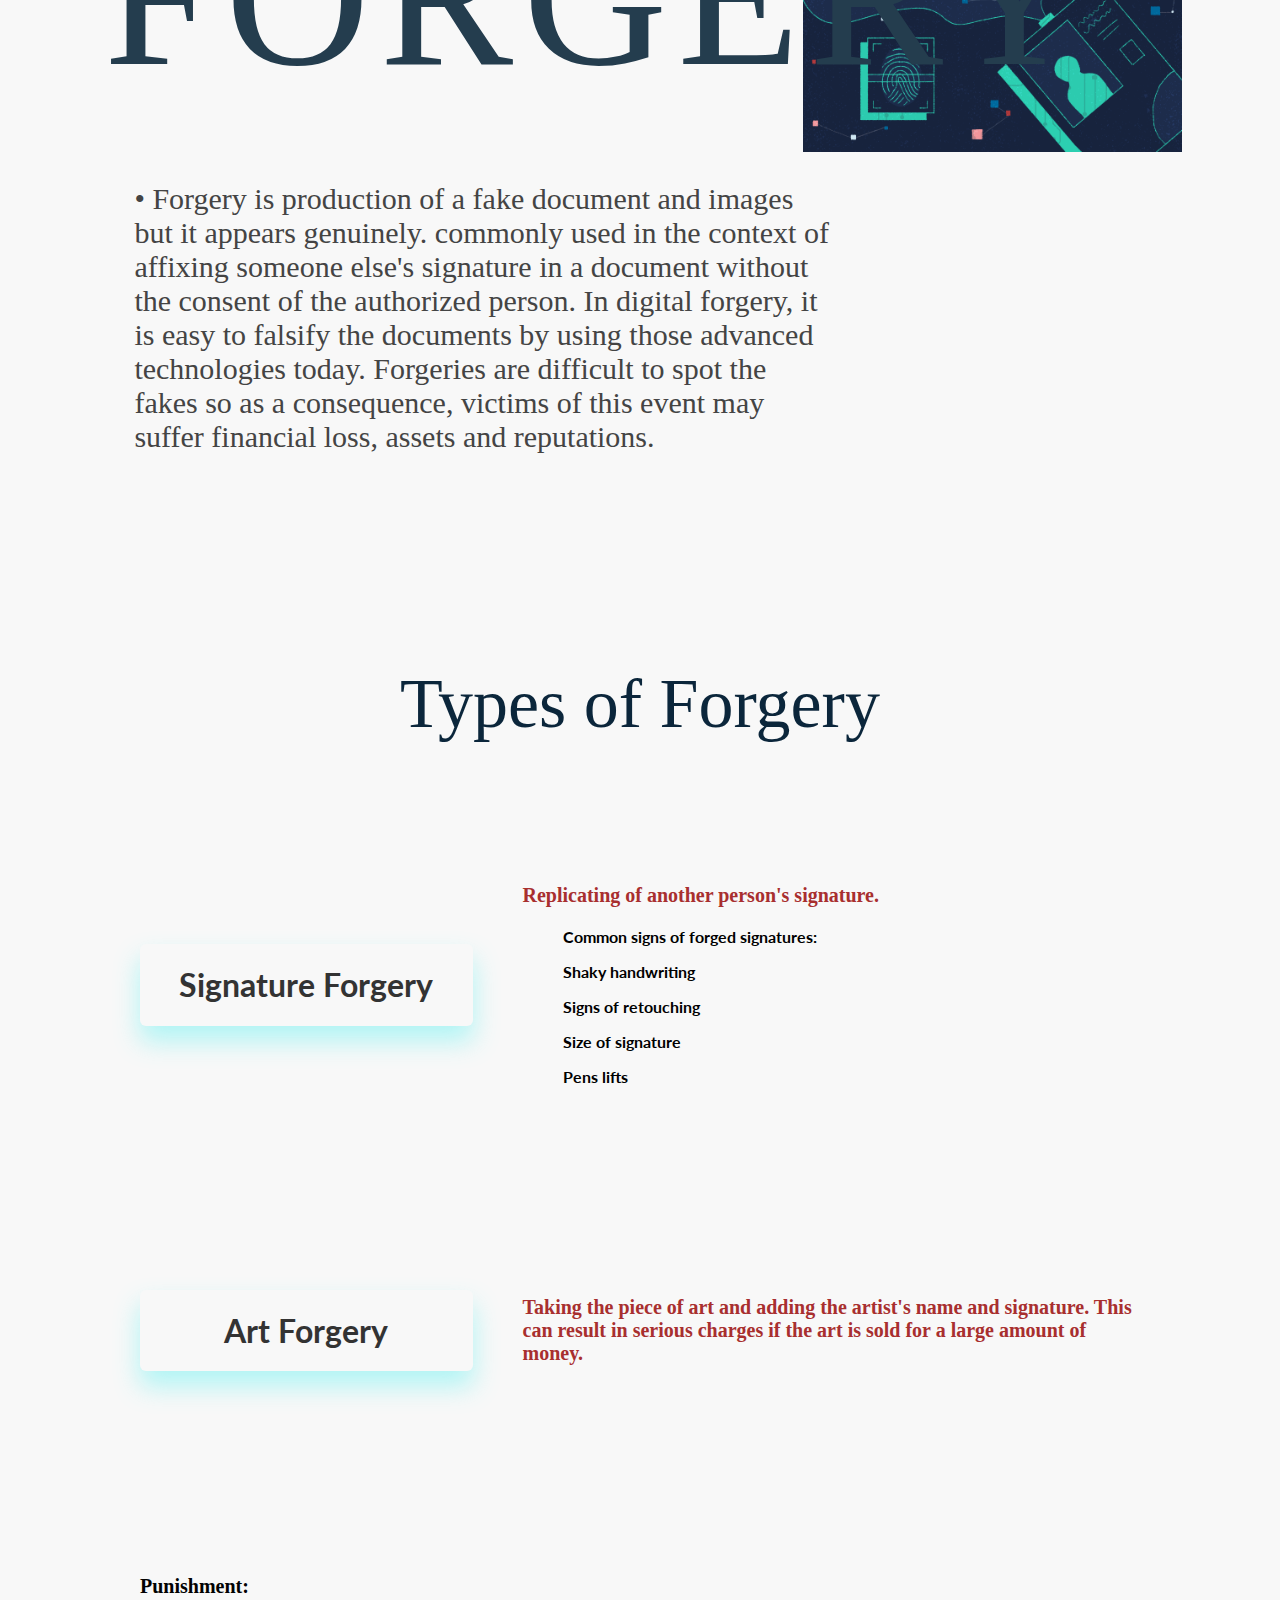
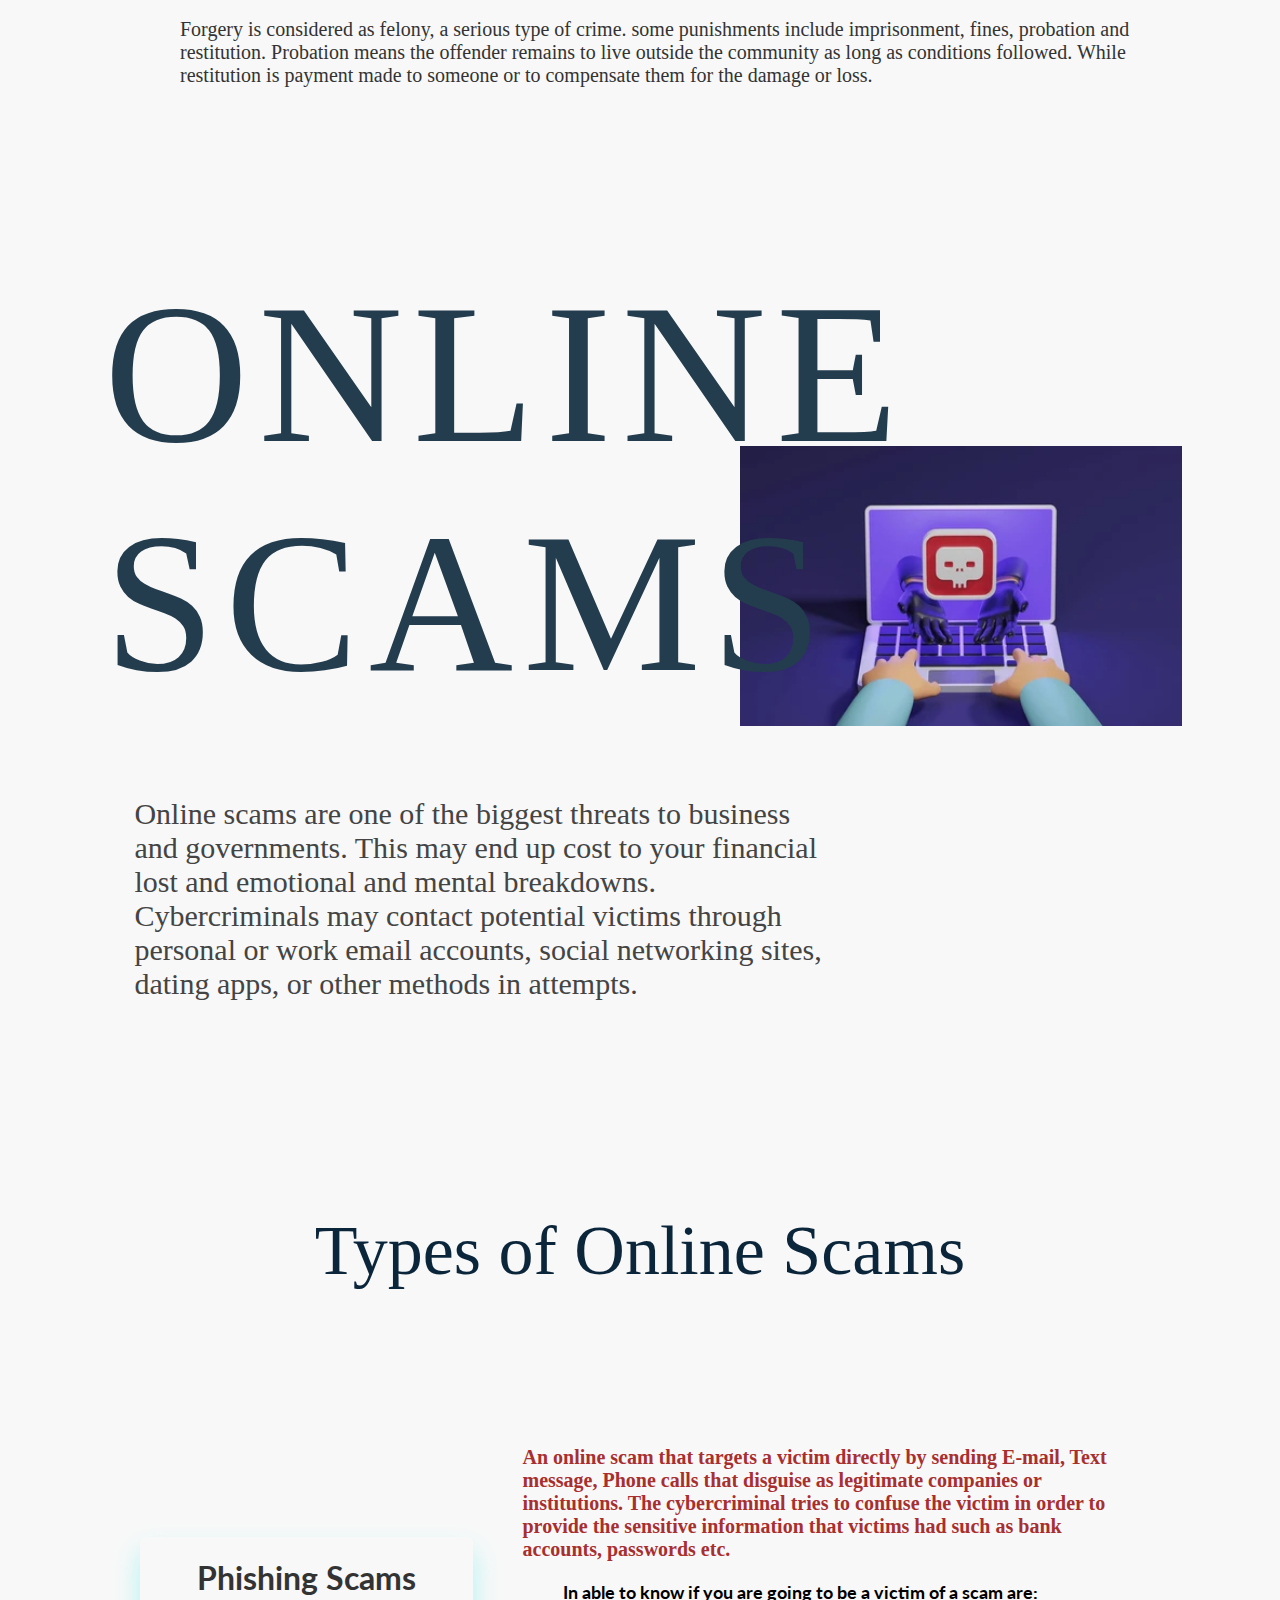
==== commit d6f65117: "Update home.html" ====
--- a/html/home.html
+++ b/html/home.html
@@ -12,7 +12,7 @@
     <div class="hero">
         <nav>
         <a href="../index.html"  style= "text-decoration:none;">
-        <p class="logo" onmousedown="return false" onselect="return false">&lt;&#8725; CORN<span>LUV</span> &gt;</p>
+        <p class="logo" onmousedown="return false" onselect="return false">&lt;&#8725; GROUP<span>3</span> &gt;</p>
         </a>
             <div class="hamburger-menu">
                 <input id="menu_toggle" type="checkbox" />
@@ -927,7 +927,7 @@
       <img style="width: 30%; margin-top: -50vh;margin-bottom: 30vh; " src="../images/protected.png" alt="">
     </div>
 
-    <br><br><br>
+    <br><br><br><br><br>
     <p style="position: absolute;margin-top: 70vh; margin-left: 20%; font-weight: bold; font-size: 50px;">
       Types of Protective Systems
     </p>
--- a/css/home.css
+++ b/css/home.css
@@ -1,9 +1,7 @@
 body{
    background-color: #f8f8f8;
 }
-body::-webkit-scrollbar {
-  display: none;
-}
+
 .hero{
     margin-top: -20px;
     background-color: rgba(17, 17, 20, 0.034);
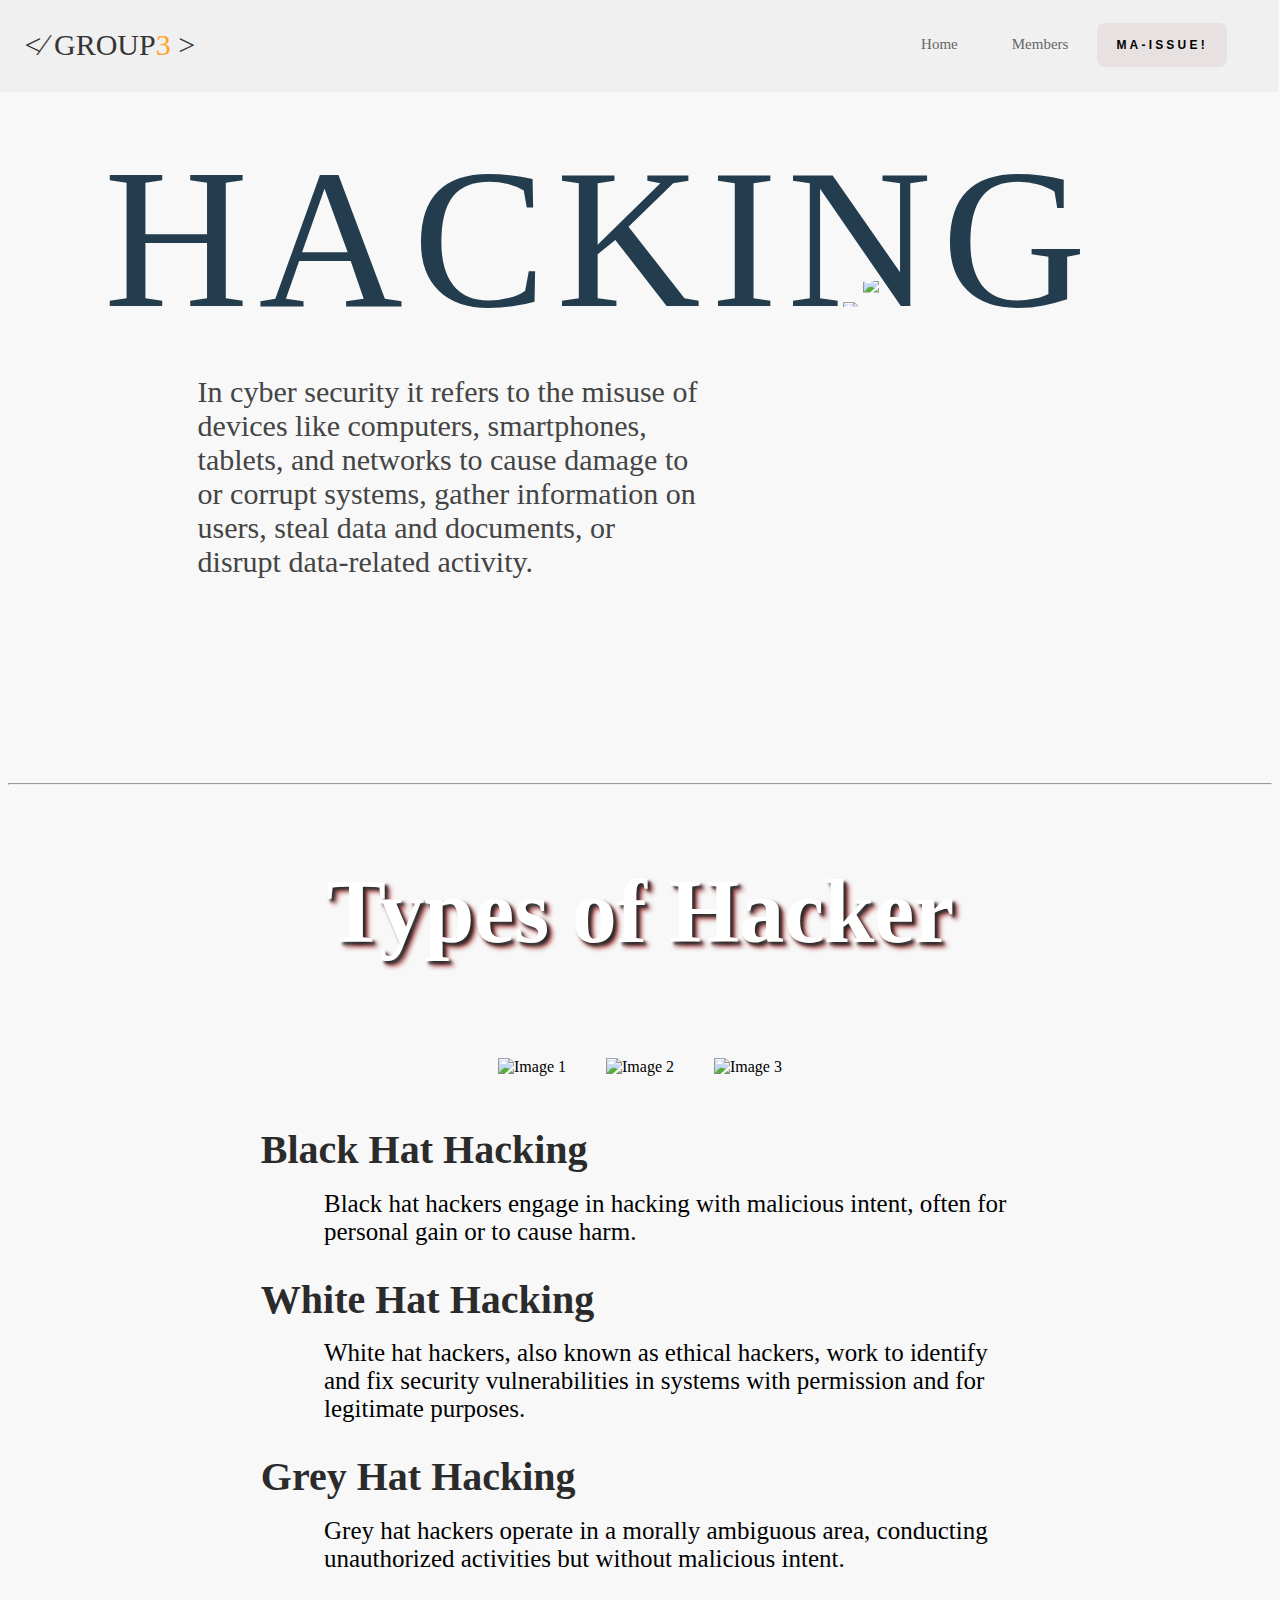
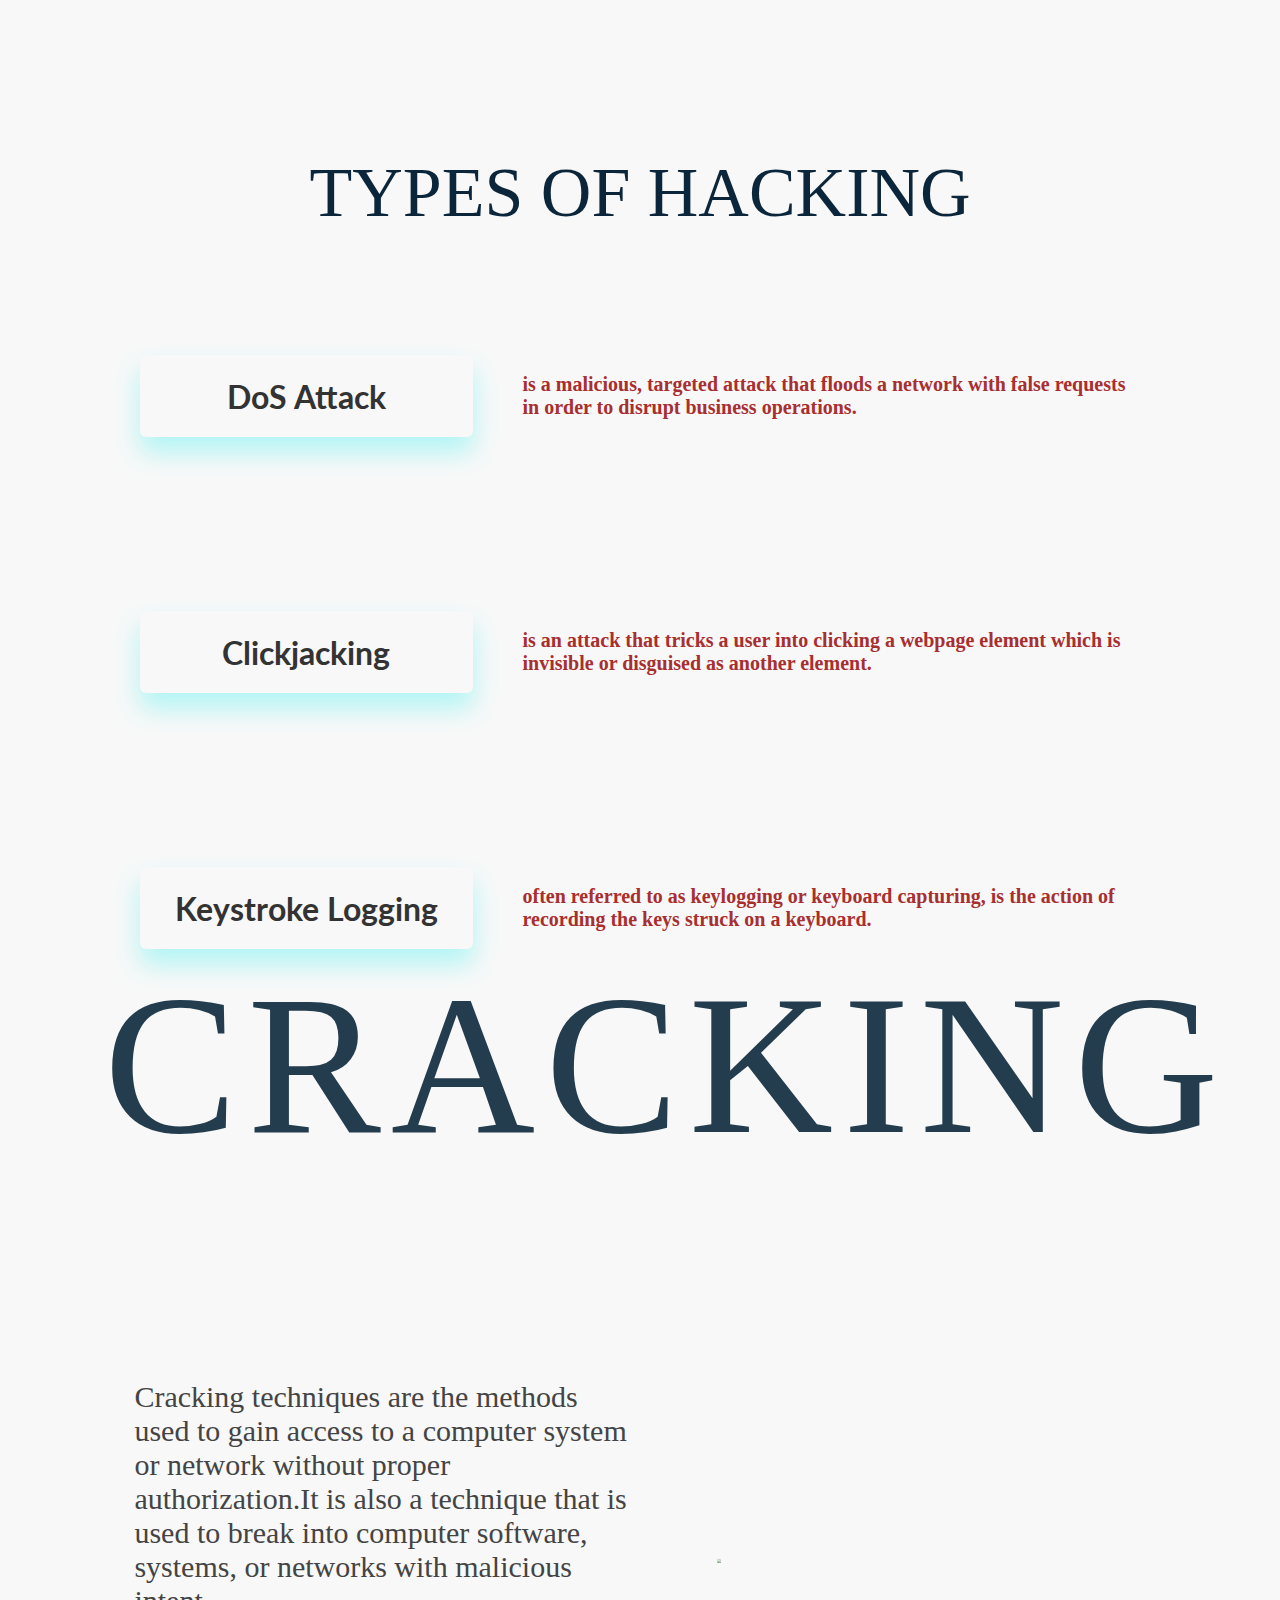
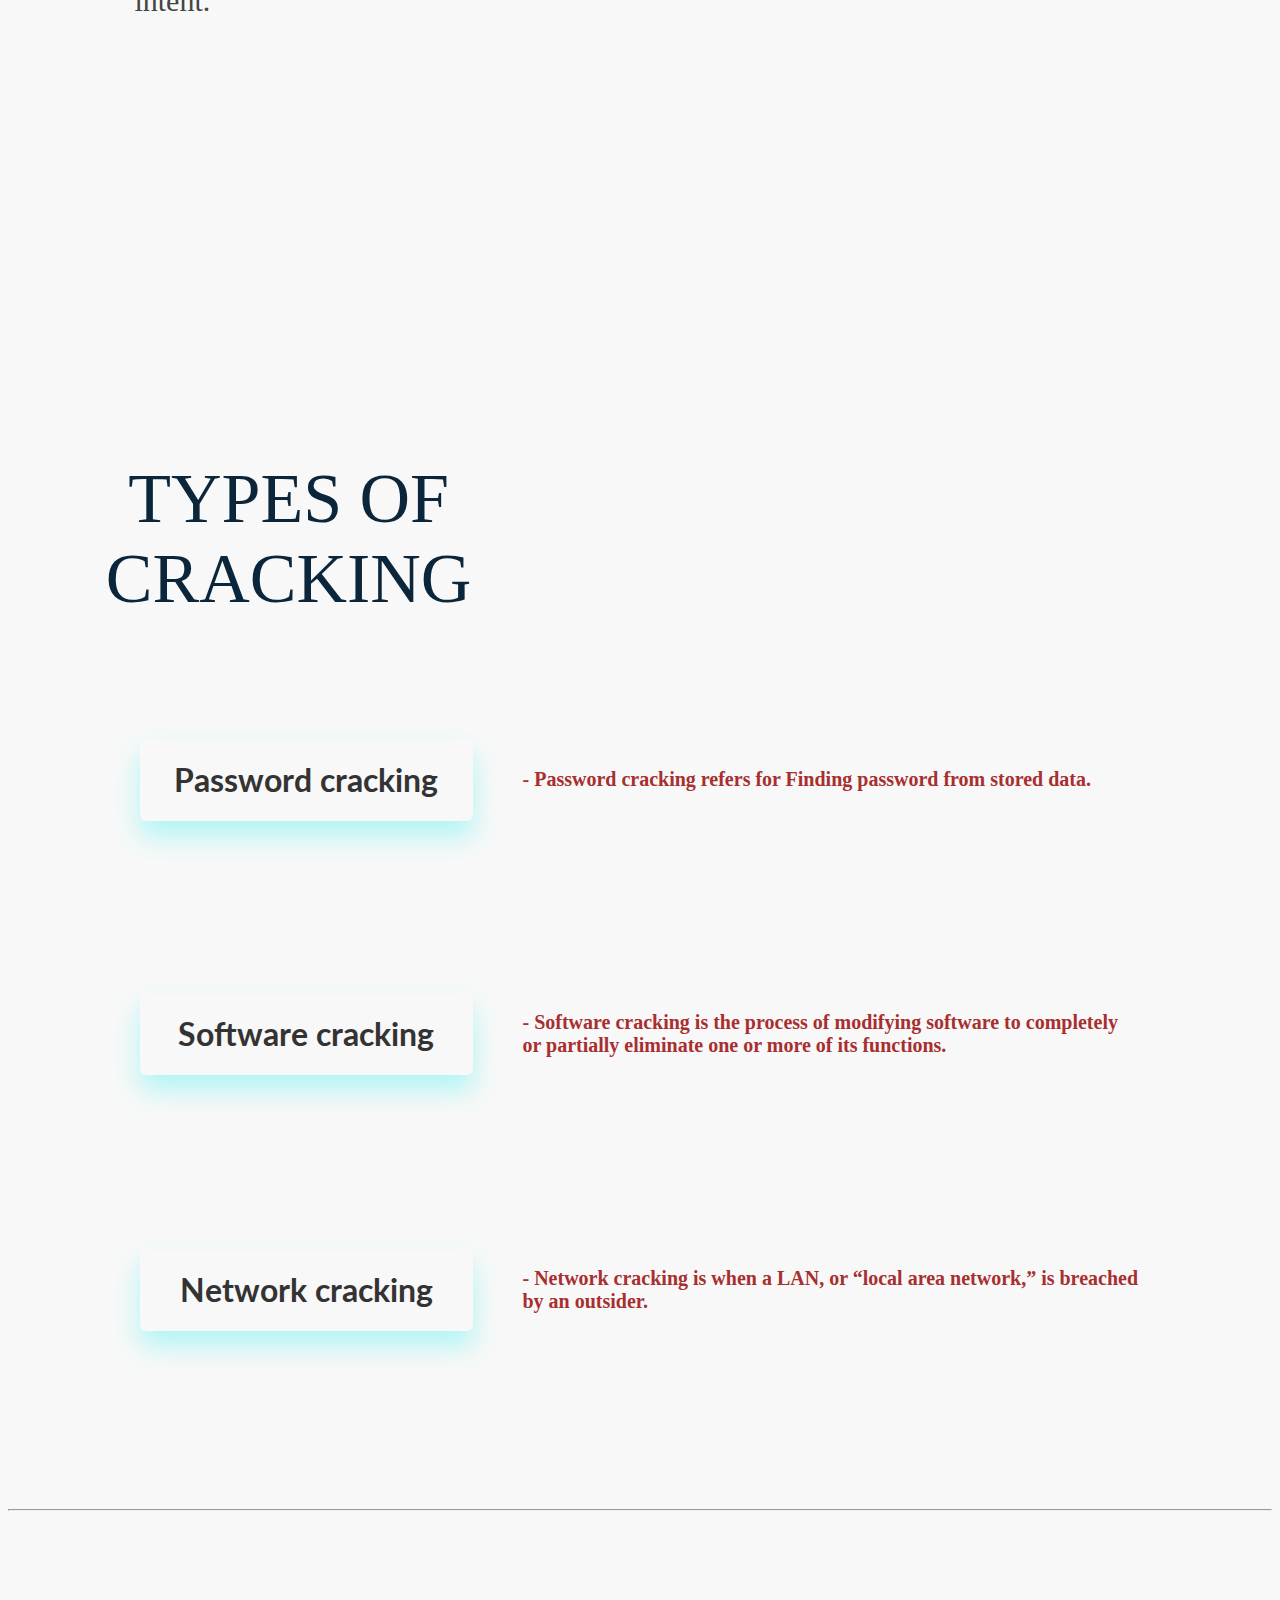
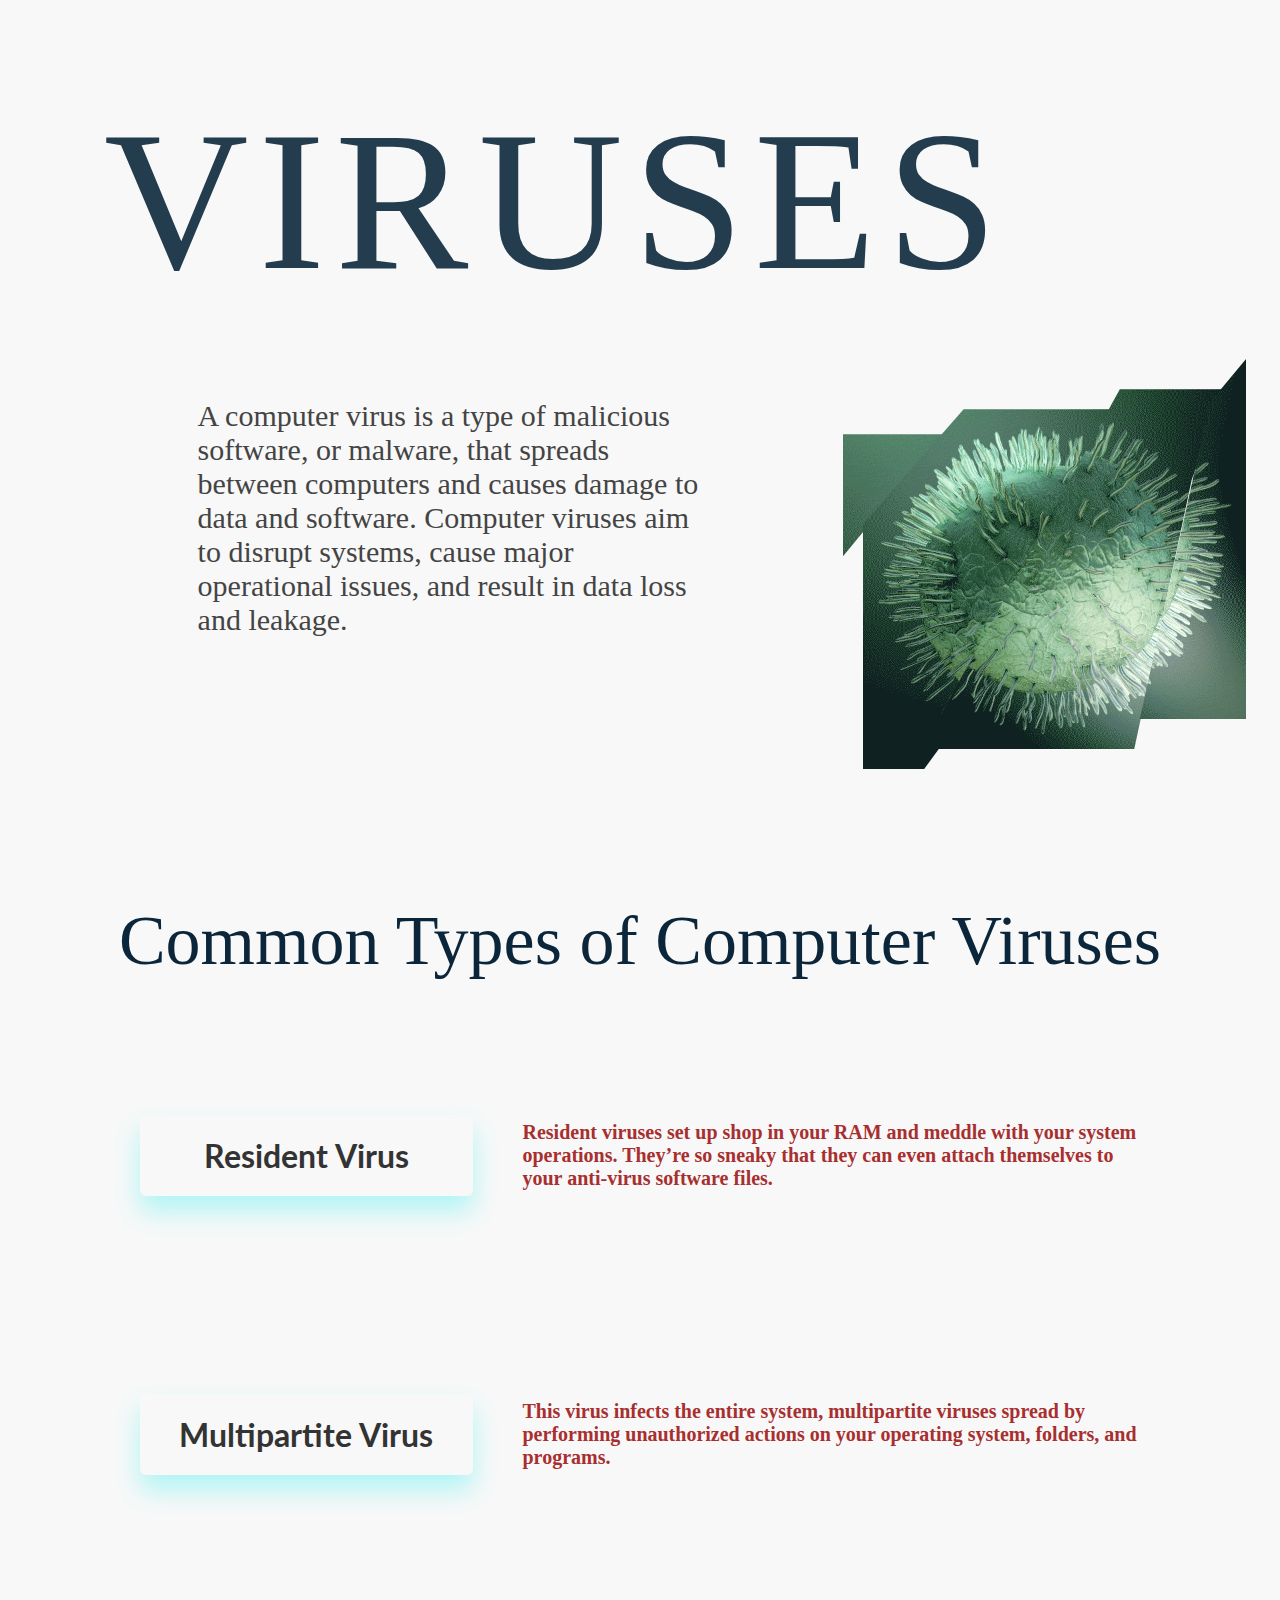
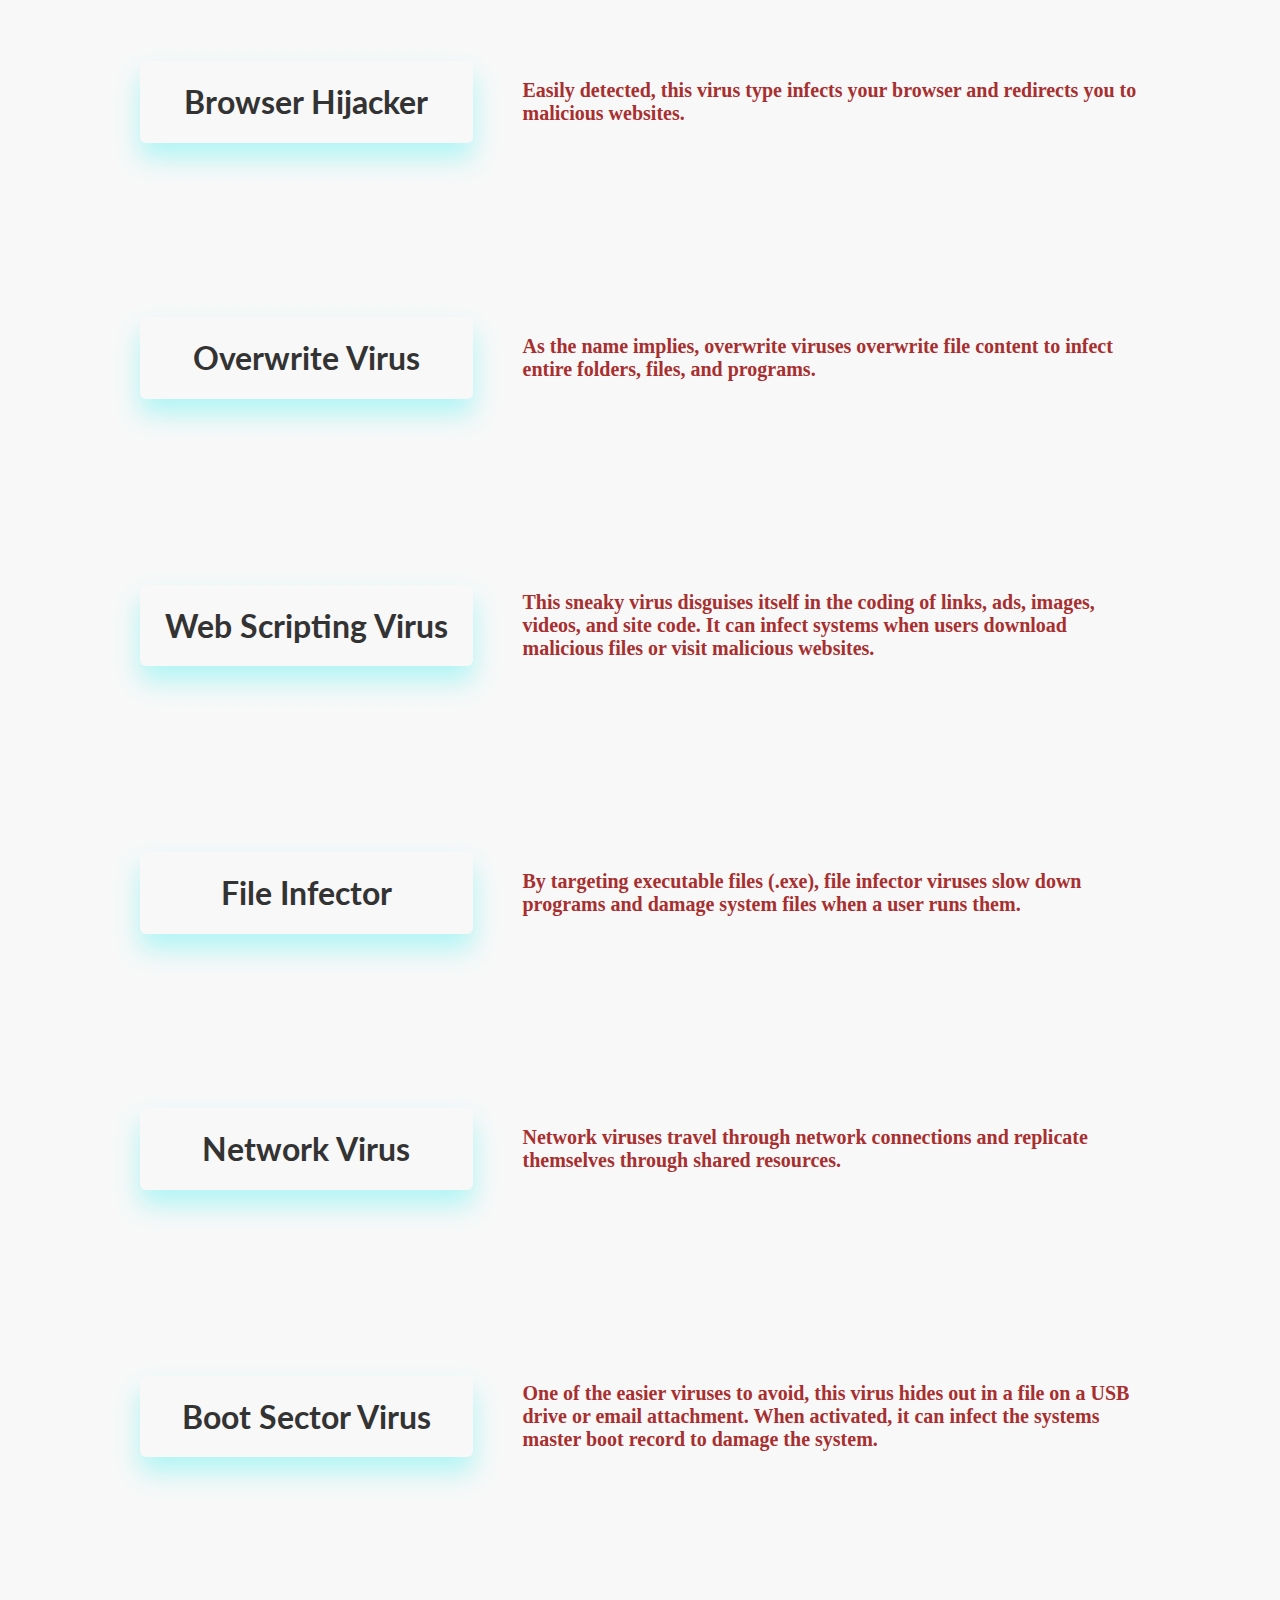
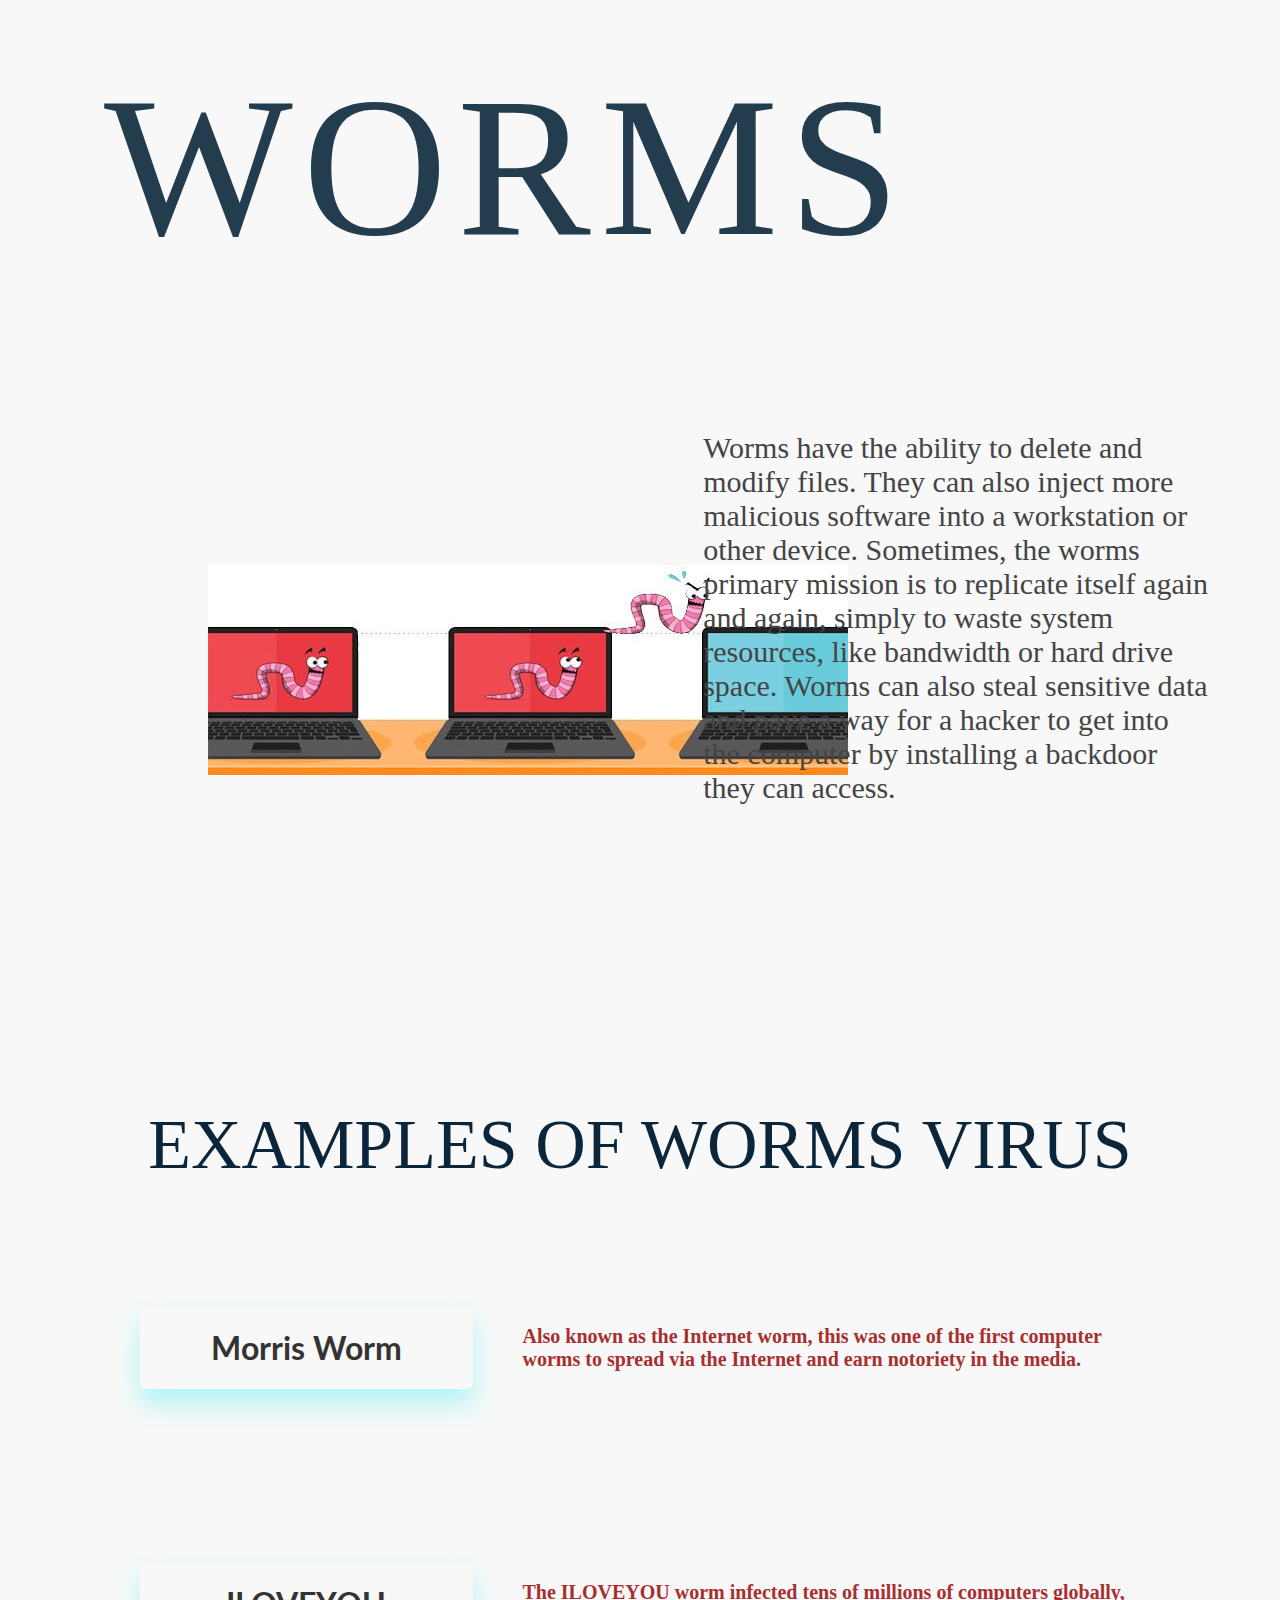
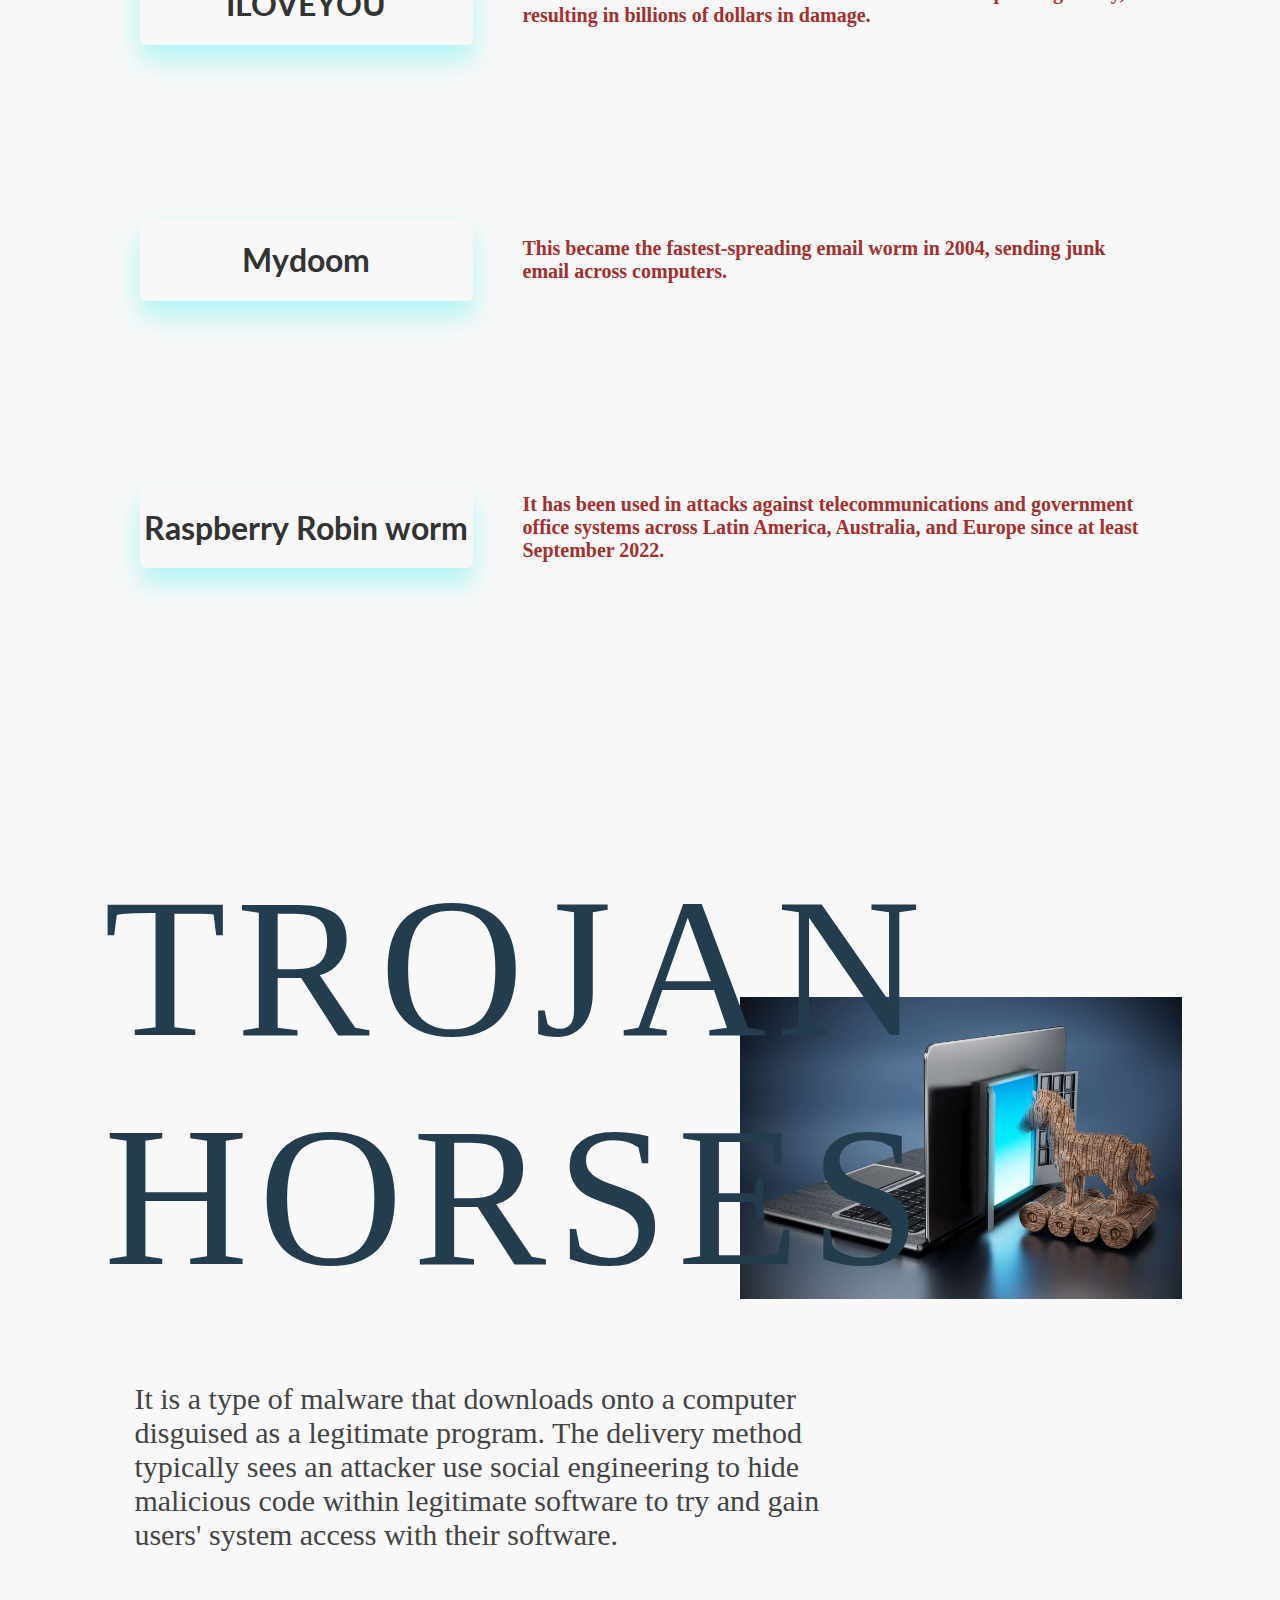
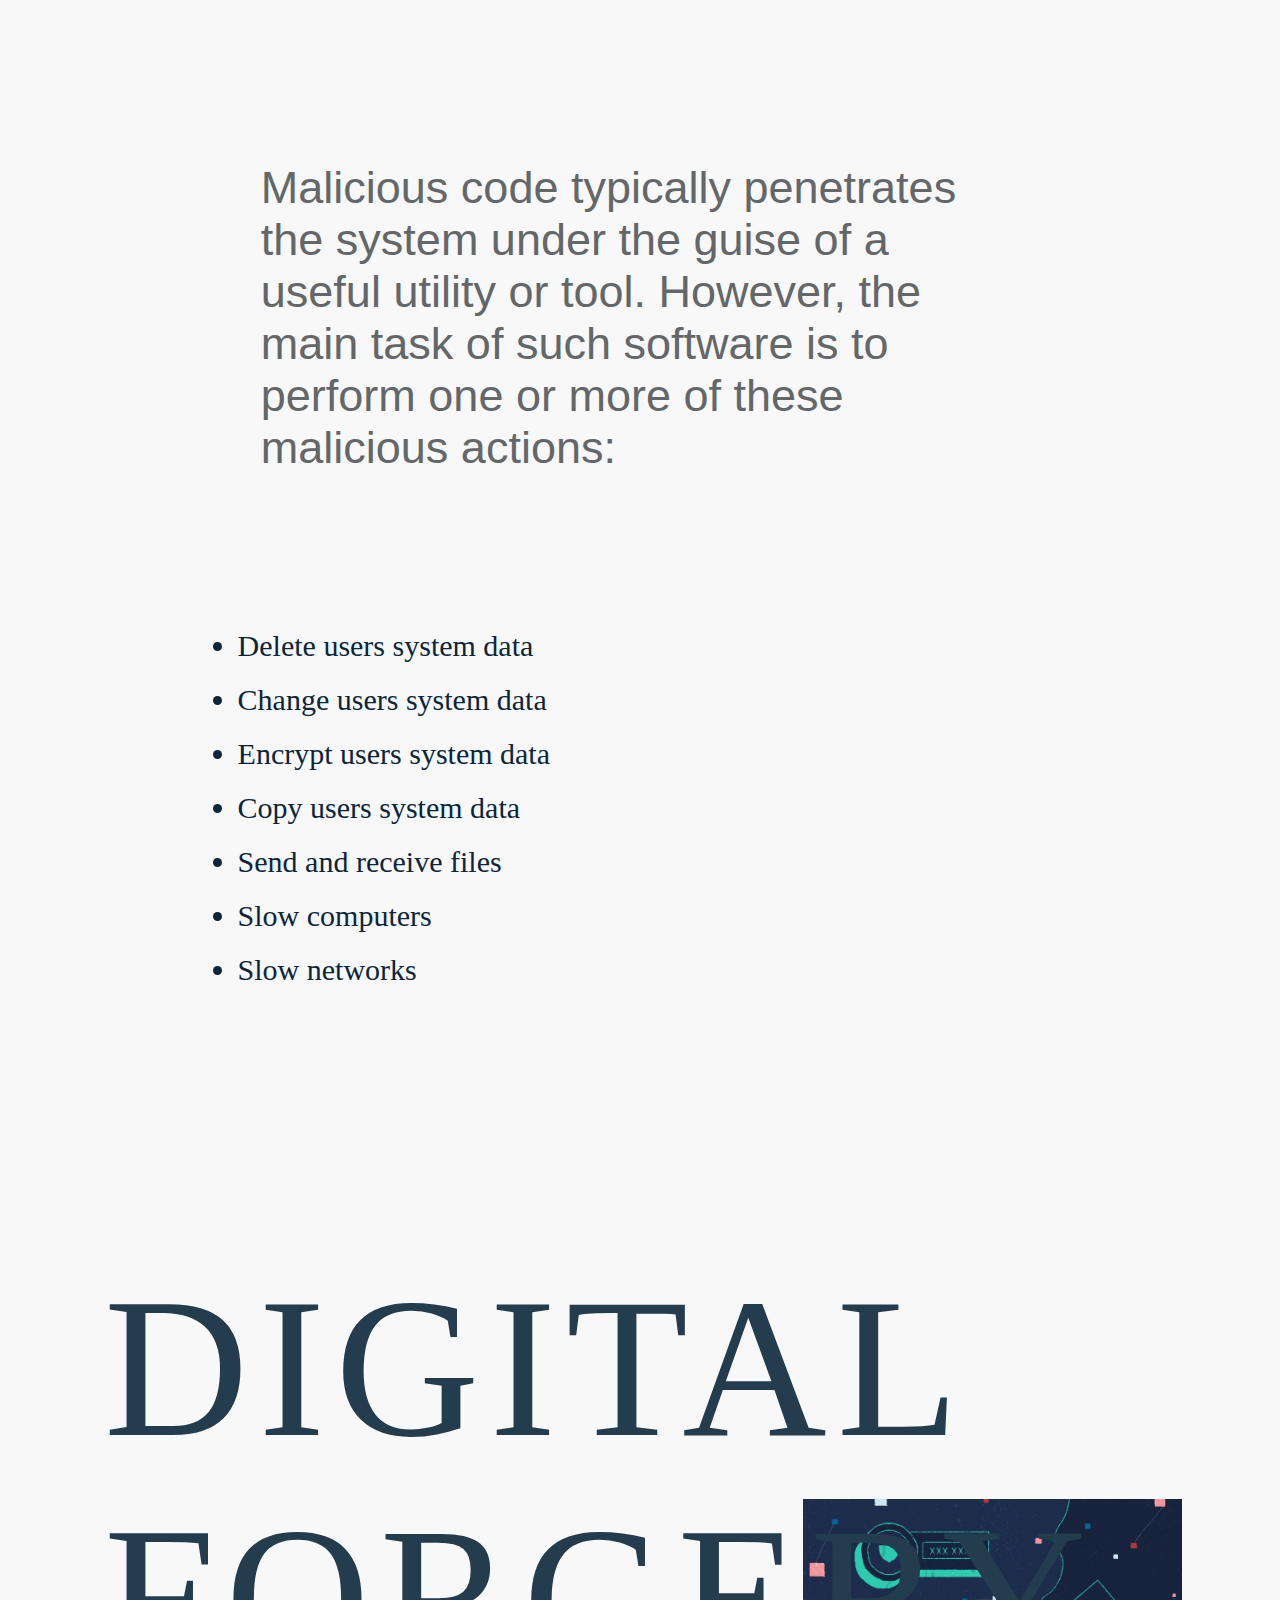
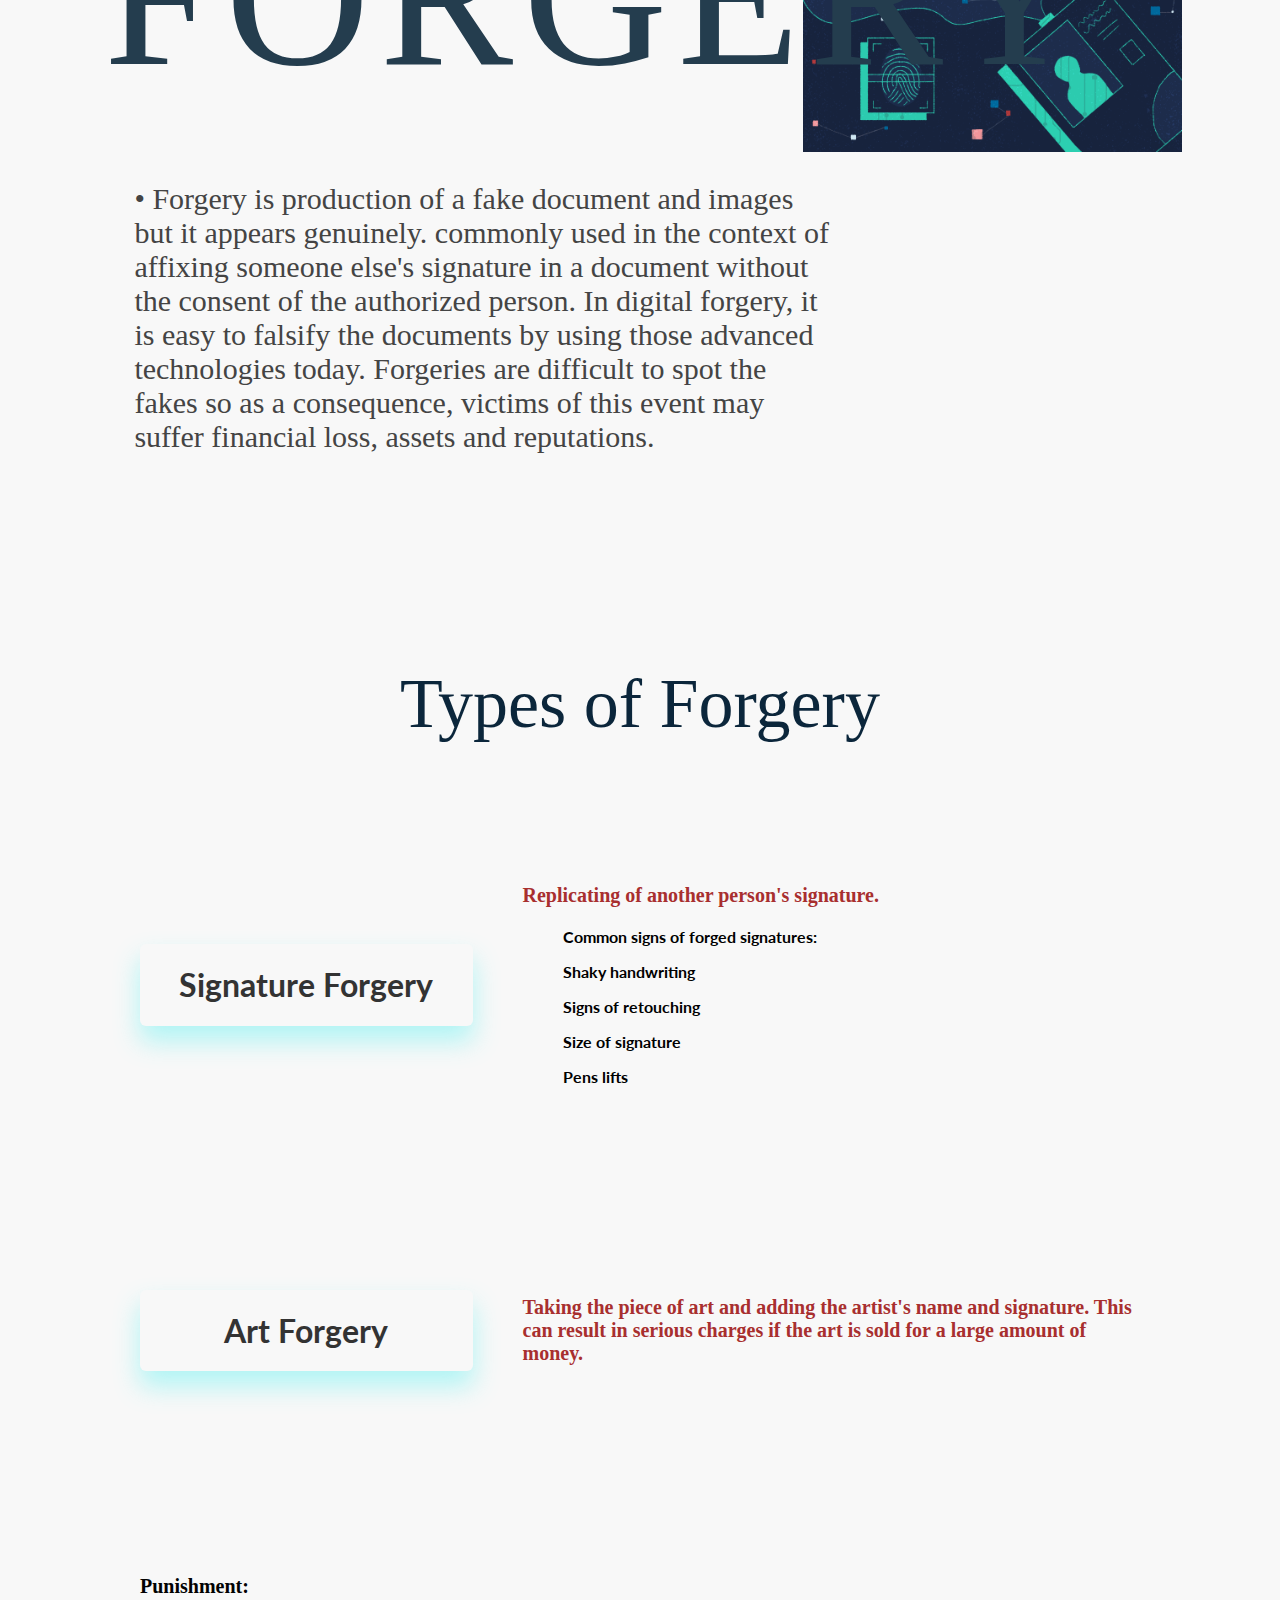
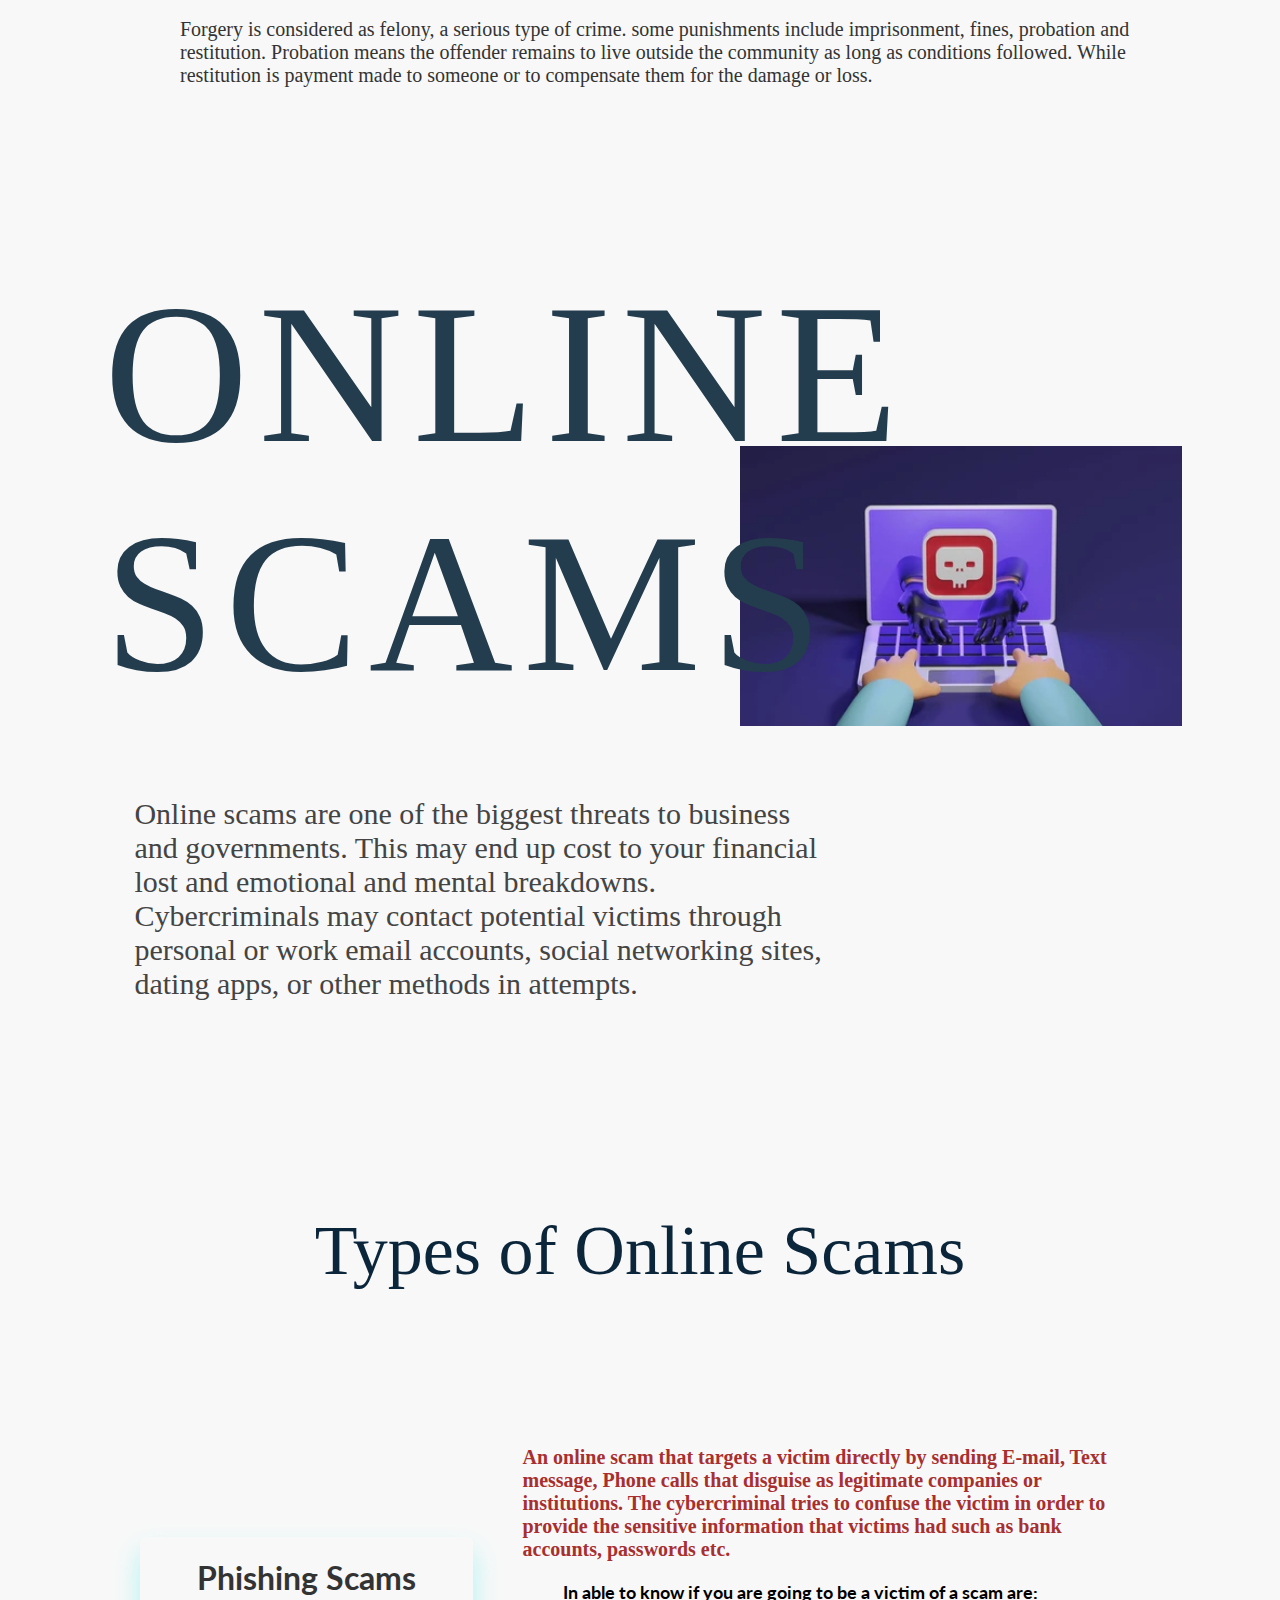
==== commit e9daac66: "olol" ====
--- a/html/home.html
+++ b/html/home.html
@@ -22,7 +22,7 @@
                 <ul class="menu_box">
                   <li><a class="menu_item" href="../html/home.html">Home</a></li>
                   <li><a class="menu_item" href="../html/member.html">Members</a></li>
-                  <a href="#"><button class="quote"> Click ME!</button></a>
+                  <a href="../html/issue.html"><button class="quote"> MA-ISSUE!</button></a>
                 </ul>
               </div>
         </nav>
